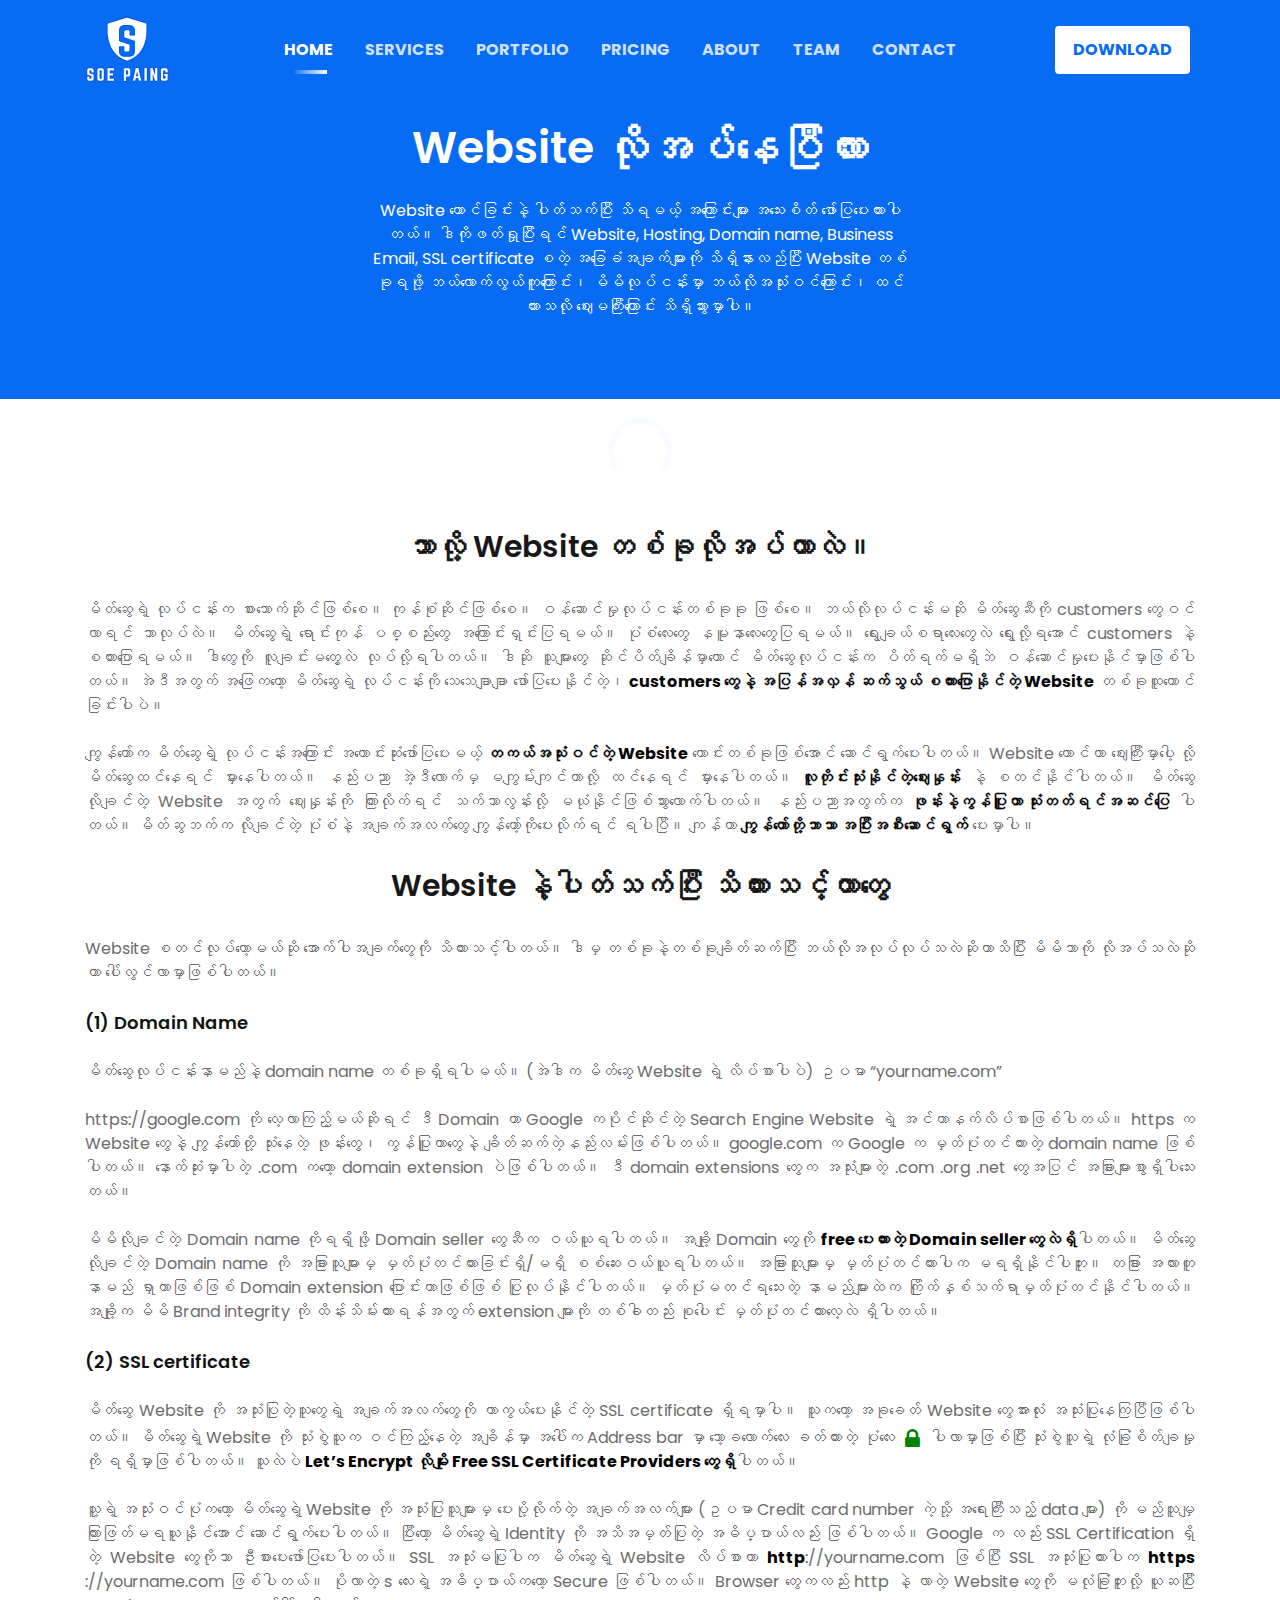
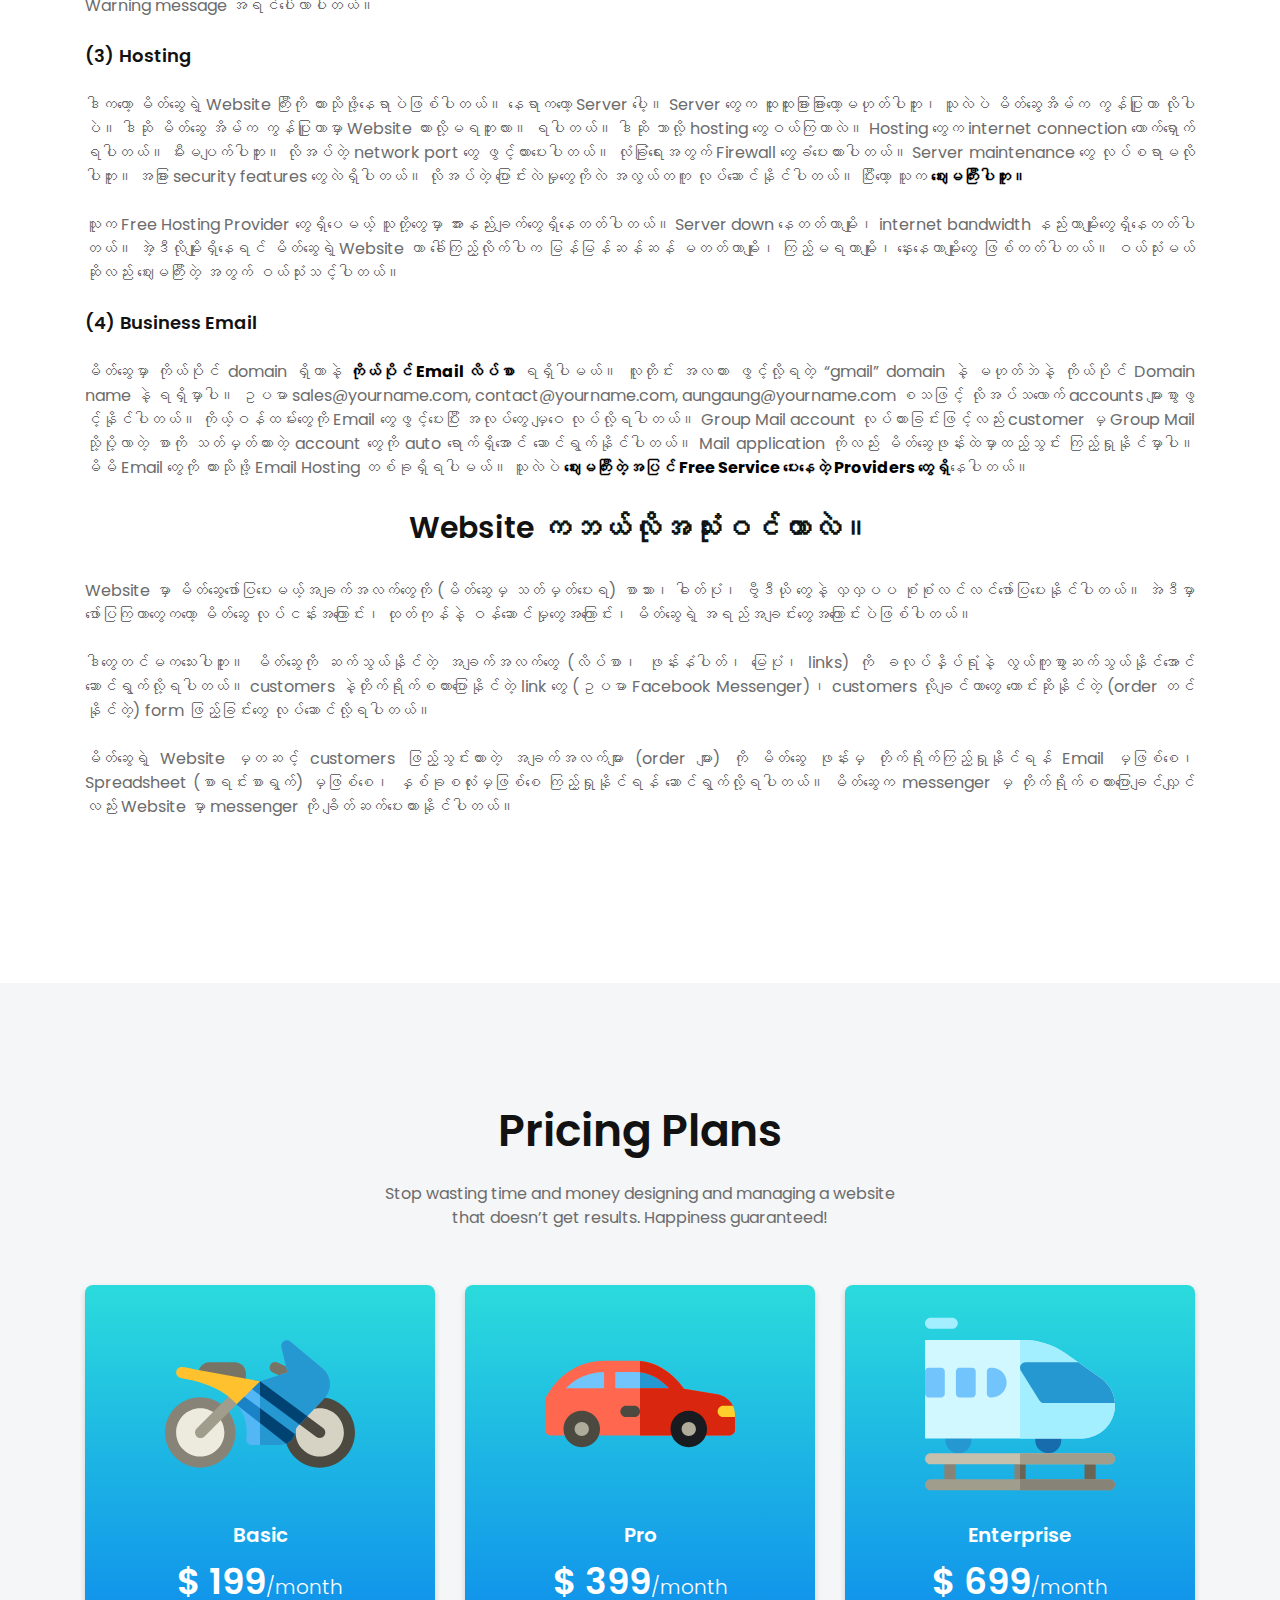
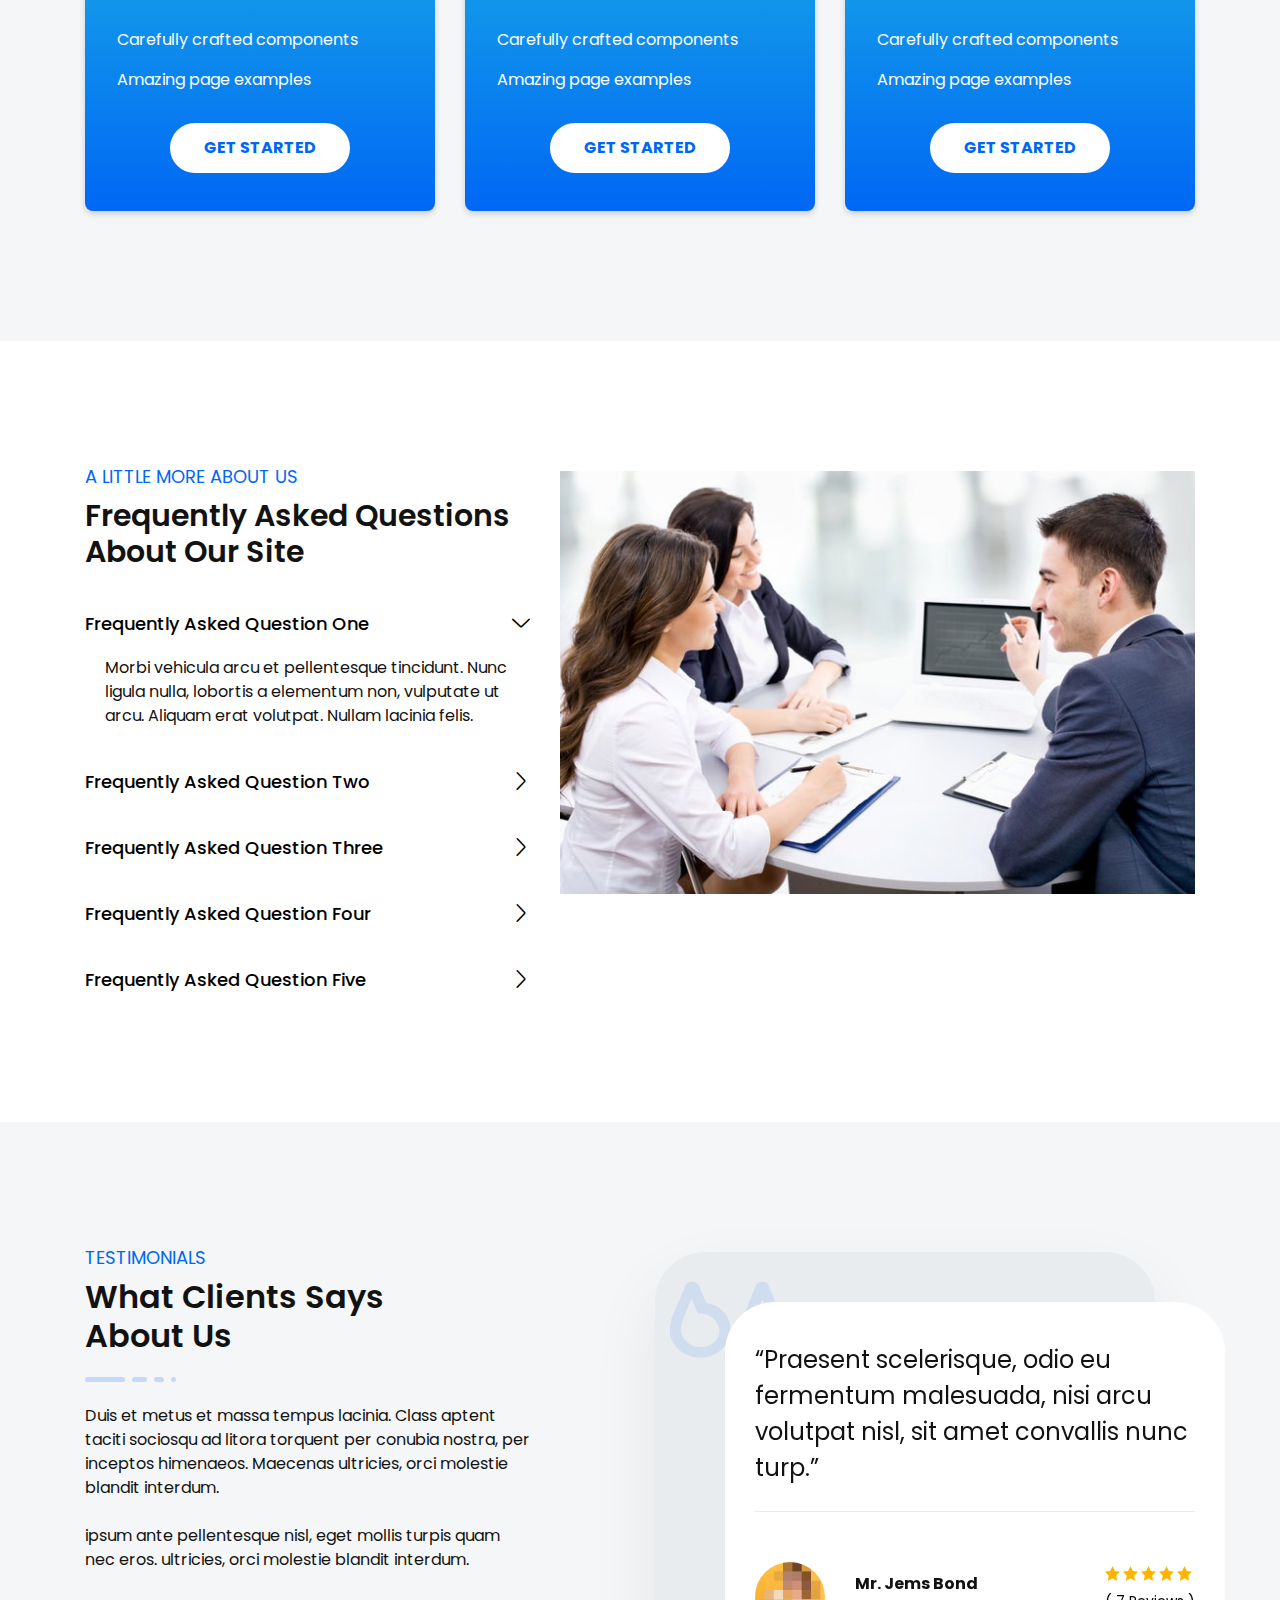
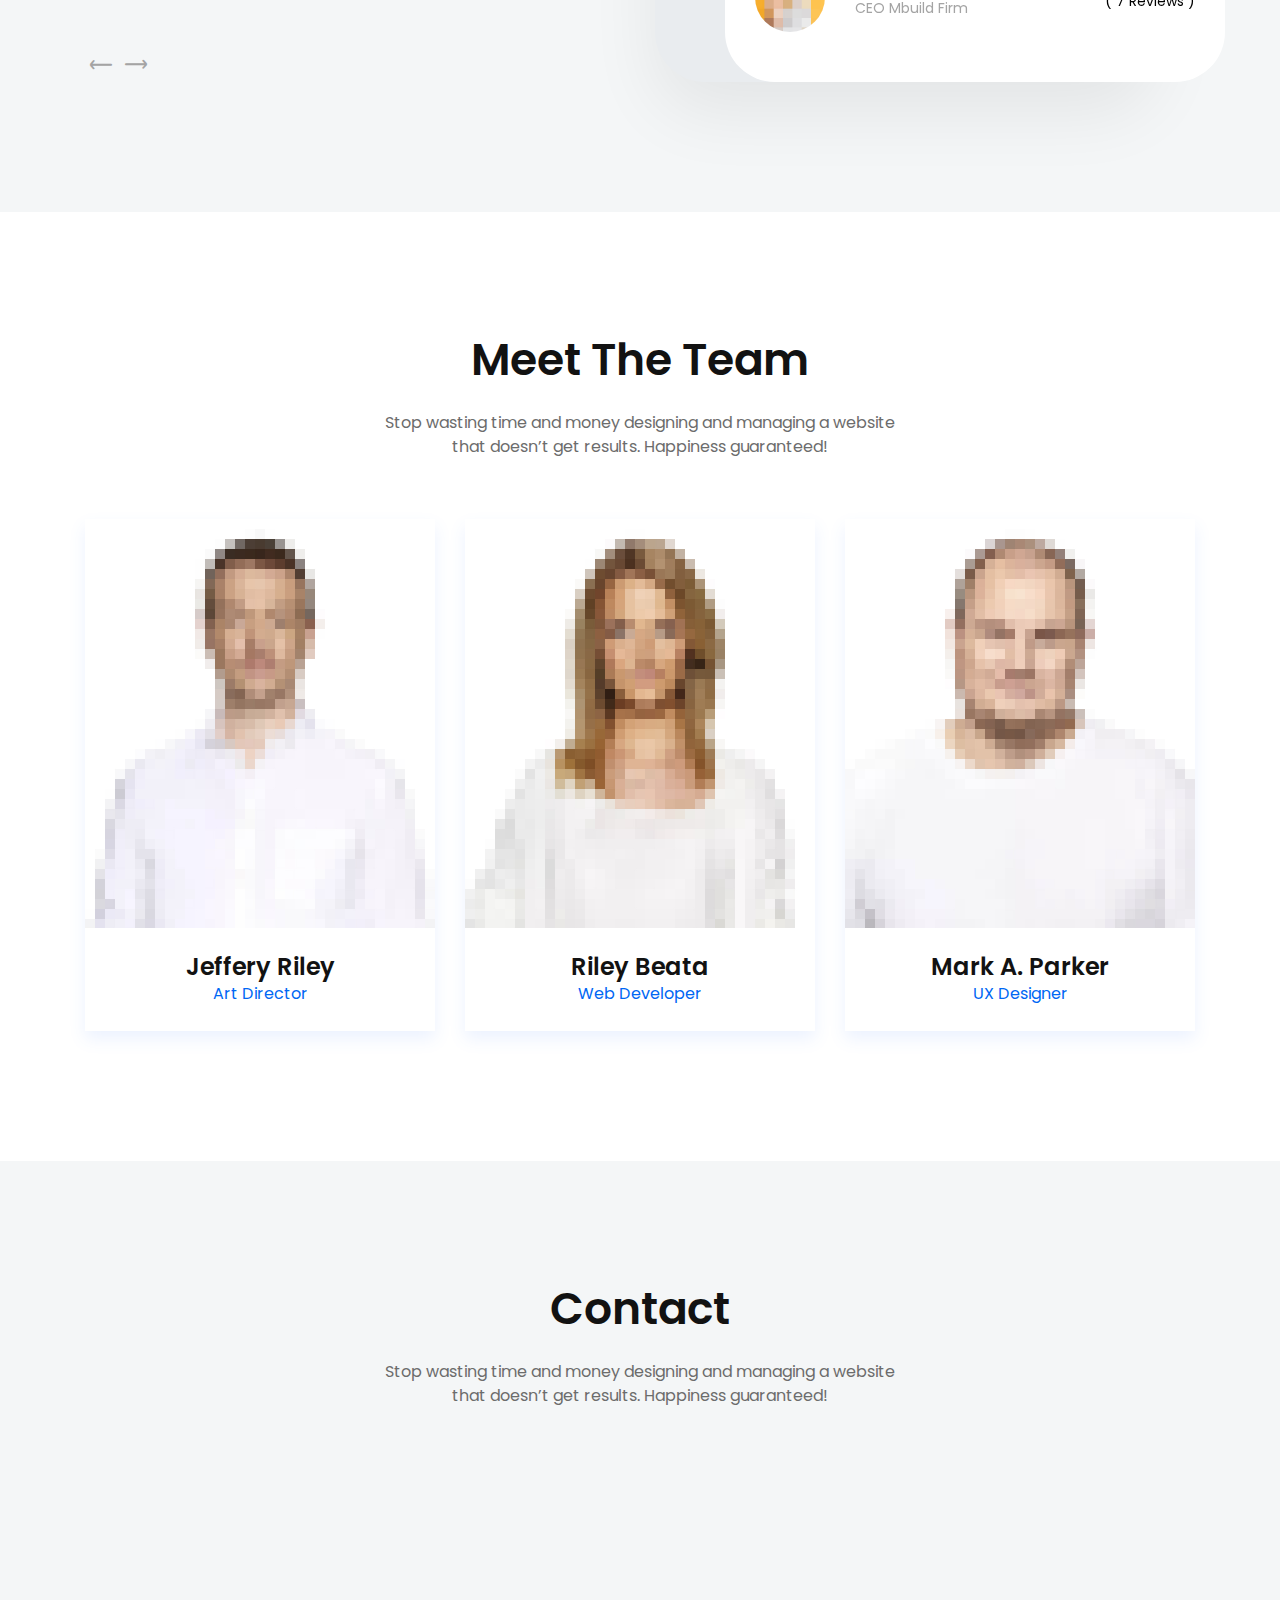
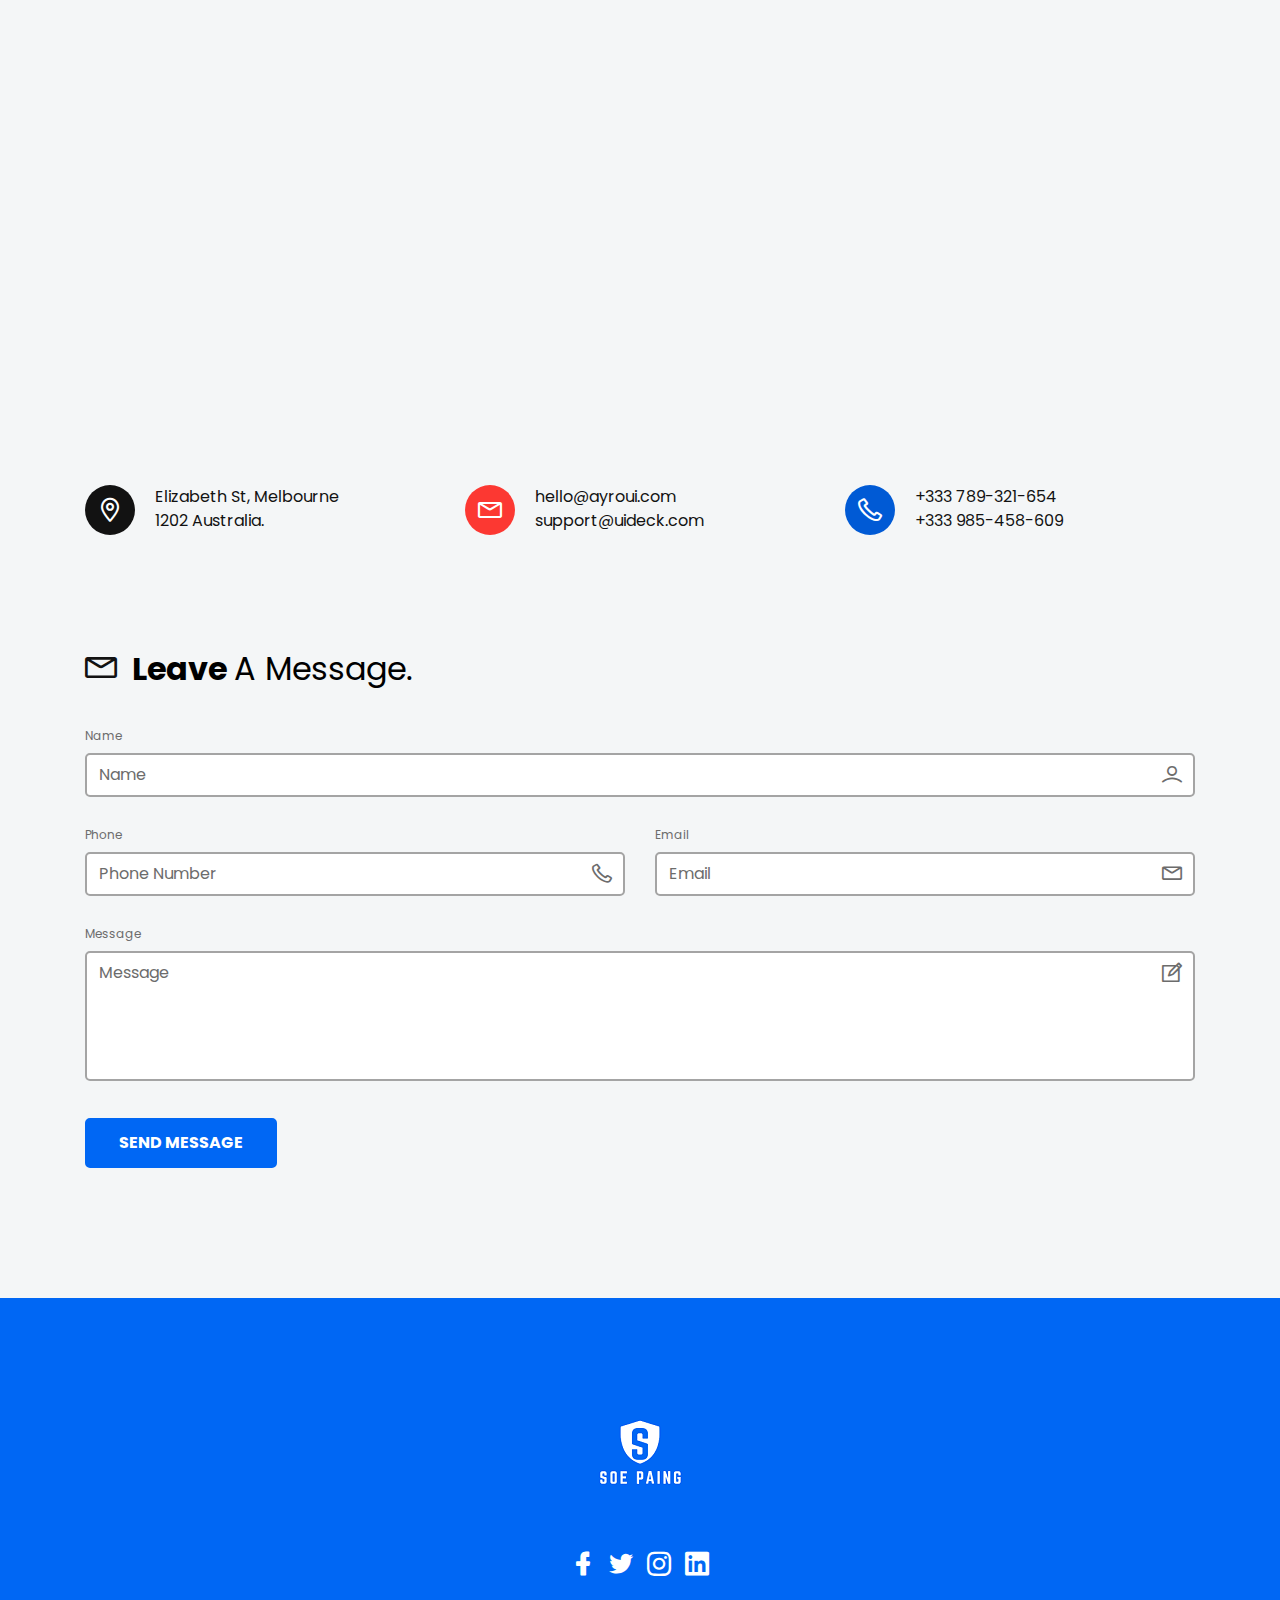
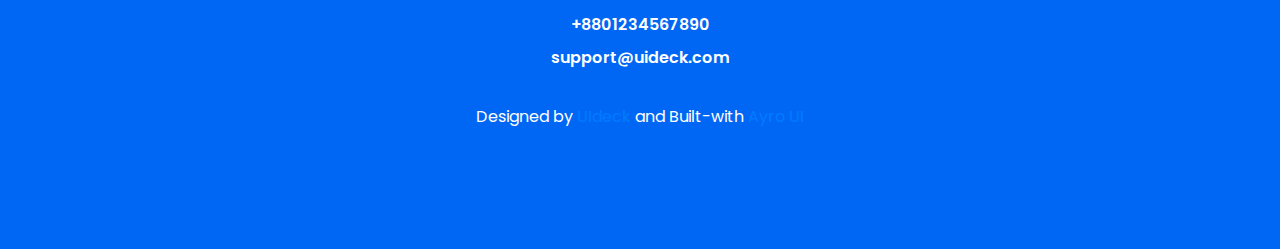
==== web-dev.html @ c0ac9303 "first commit" ====
<!doctype html>
<html class="no-js" lang="en">

<head>
    <meta charset="utf-8">

    <!--====== Title ======-->
    <title>Soe Paing | Service for Public</title>

    <meta name="description" content="">
    <meta name="viewport" content="width=device-width, initial-scale=1">

    <!--====== Favicon Icon ======-->
    <link rel="apple-touch-icon" sizes="180x180" href="assets/images/apple-touch-icon.png">
    <link rel="icon" type="image/png" sizes="32x32" href="assets/images/favicon-32x32.png">
    <link rel="icon" type="image/png" sizes="16x16" href="assets/images/favicon-16x16.png">
    <link rel="manifest" href="assets/images/site.webmanifest">

    <!--====== Font Awesome CSS======-->
    <link rel="stylesheet" href="assets/css/font-awesome-4.7.0/css/font-awesome.min.css">

    <!--====== Magnific Popup CSS ======-->
    <link rel="stylesheet" href="assets/css/magnific-popup.css">

    <!--====== Slick CSS ======-->
    <link rel="stylesheet" href="assets/css/slick.css">

    <!--====== Line Icons CSS ======-->
    <link rel="stylesheet" href="assets/css/LineIcons.css">

    <!--====== Bootstrap CSS ======-->
    <link rel="stylesheet" href="assets/css/bootstrap.min.css">

    <!--====== Default CSS ======-->
    <link rel="stylesheet" href="assets/css/default.css">

    <!--====== Style CSS ======-->
    <link rel="stylesheet" href="assets/css/style.css">

</head>

<body>
  <!-- Load Facebook SDK for JavaScript -->
    <div id="fb-root"></div>
    <script>
      window.fbAsyncInit = function() {
        FB.init({
          xfbml            : true,
          version          : 'v8.0'
        });
      };

      (function(d, s, id) {
      var js, fjs = d.getElementsByTagName(s)[0];
      if (d.getElementById(id)) return;
      js = d.createElement(s); js.id = id;
      js.src = 'https://connect.facebook.net/my_MM/sdk/xfbml.customerchat.js';
      fjs.parentNode.insertBefore(js, fjs);
    }(document, 'script', 'facebook-jssdk'));</script>

    <!-- Your Chat Plugin code -->
    <div class="fb-customerchat"
      attribution=setup_tool
      page_id="113111647068073"
theme_color="#0067F4">
    </div>
    <!--[if IE]>
    <p class="browserupgrade">You are using an <strong>outdated</strong> browser. Please <a href="https://browsehappy.com/">upgrade your browser</a> to improve your experience and security.</p>
  <![endif]-->

    <!--====== PRELOADER PART START ======-->

    <div class="preloader">
        <div class="loader">
            <div class="ytp-spinner">
                <div class="ytp-spinner-container">
                    <div class="ytp-spinner-rotator">
                        <div class="ytp-spinner-left">
                            <div class="ytp-spinner-circle"></div>
                        </div>
                        <div class="ytp-spinner-right">
                            <div class="ytp-spinner-circle"></div>
                        </div>
                    </div>
                </div>
            </div>
        </div>
    </div>

    <!--====== PRELOADER PART ENDS ======-->

    <!--====== NAVBAR TWO PART START ======-->

    <section class="navbar-area">
        <div class="container">
            <div class="row">
                <div class="col-lg-12">
                    <nav class="navbar navbar-expand-lg">

                        <a class="navbar-brand" href="index.html">
                            <img src="assets/images/logo.png" alt="Logo">
                        </a>

                        <button class="navbar-toggler" type="button" data-toggle="collapse" data-target="#navbarTwo" aria-controls="navbarTwo" aria-expanded="false" aria-label="Toggle navigation">
                            <span class="toggler-icon"></span>
                            <span class="toggler-icon"></span>
                            <span class="toggler-icon"></span>
                        </button>

                        <div class="collapse navbar-collapse sub-menu-bar" id="navbarTwo">
                            <ul class="navbar-nav m-auto">
                                <li class="nav-item active"><a class="page-scroll" href="index.html#home">home</a></li>
                                <li class="nav-item"><a class="page-scroll" href="index.html#services">Services</a></li>
                                <li class="nav-item"><a class="page-scroll" href="index.html#portfolio">Portfolio</a></li>
                                <li class="nav-item"><a class="page-scroll" href="index.html#pricing">Pricing</a></li>
                                <li class="nav-item"><a class="page-scroll" href="index.html#about">About</a></li>
                                <li class="nav-item"><a class="page-scroll" href="index.html#team">Team</a></li>
                                <li class="nav-item"><a class="page-scroll" href="#contact">Contact</a></li>
                            </ul>
                        </div>

                        <div class="navbar-btn d-none d-sm-inline-block">
                            <ul>
                                <li><a class="solid" href="#">Download</a></li>
                            </ul>
                        </div>
                    </nav> <!-- navbar -->
                </div>
            </div> <!-- row -->
        </div> <!-- container -->
    </section>

    <!--====== NAVBAR TWO PART ENDS ======-->

    <!--====== SLIDER PART START ======-->

    <!--====== SLIDER PART ENDS ======-->

    <!--====== FEATRES TWO PART START ======-->

    <section id="services" class="features-area2">
        <div class="container">
            <div class="row justify-content-center">
                <div class="col-lg-6 col-md-10">
                    <div class="section-title2 text-center pb-10">
                        <h3 class="title">Website လိုအပ်နေပြီလား</h3>
                        <p class="text">Website ထောင်ခြင်းနဲ့ ပါတ်သက်ပြီး သိရမယ့် အကြောင်းများ အသေးစိတ် ဖော်ပြပေးထားပါတယ်။ ဒါကိုဖတ်ရှုပြီးရင် Website, Hosting, Domain name, Business Email, SSL certificate စတဲ့ အခြေခံအချက်များကို သိရှိနားလည်ပြီး Website တစ်ခုရဖို့ ဘယ်လောက်လွယ်ကူကြောင်း၊ မိမိလုပ်ငန်းမှာ ဘယ်လိုအသုံးဝင်ကြောင်း၊ ထင်ထားသလို ဈေးမကြီးကြောင်း သိရှိသွားမှာပါ။</p>
                    </div> <!-- row -->
                </div>
            </div> <!-- row -->
             <!-- row -->
        </div> <!-- container -->
    </section>

    <!--====== FEATRES TWO PART ENDS ======-->

    <!--====== PORTFOLIO PART START ======-->

    <section id="portfolio" class="portfolio-area portfolio-four pb-100">
        <div class="container">
            <div class="row justify-content-center">
                <div class="col-lg-12 col-md-10">
                    <div class="section-title3 pb-10">
                        <h5 class="title text-center">ဘာလို့ Website တစ်ခုလိုအပ်တာလဲ။</h5>
                          <p class="text text-justify">မိတ်ဆွေရဲ့ လုပ်ငန်းက စားသောက်ဆိုင်ဖြစ်စေ။ ကုန်စုံဆိုင်ဖြစ်စေ။ ဝန်ဆောင်မှုလုပ်ငန်းတစ်ခုခု ဖြစ်စေ။ ဘယ်လိုလုပ်ငန်းမဆို မိတ်ဆွေဆီကို customers တွေဝင်လာရင် ဘာလုပ်လဲ။ မိတ်ဆွေရဲ့ ရောင်းကုန် ပစ္စည်းတွေ အကြောင်းရှင်းပြရမယ်။ ပုံစံလေးတွေ နမူနာလေးတွေပြရမယ်။ ရွေးချယ်စရာလေးတွေလဲ ရွေးလို့ရအောင် customers နဲ့ စကားပြောရမယ်။ ဒါတွေကို လူချင်းမတွေ့လဲ လုပ်လို့ရပါတယ်။ ဒါဆို သူများတွေ ဆိုင်ပိတ်ချိန်မှာတောင် မိတ်ဆွေလုပ်ငန်းက ပိတ်ရက်မရှိဘဲ ဝန်ဆောင်မှုပေးနိုင်မှာဖြစ်ပါတယ်။ အဲဒီအတွက် အဖြေကတော့ မိတ်ဆွေရဲ့ လုပ်ငန်းကို သေသေချာချာ ဖော်ပြပေးနိုင်တဲ့၊ <span class="hltext"><strong>customers တွေနဲ့ အပြန်အလှန် ဆက်သွယ် စကားပြောနိုင်တဲ့ Website</strong></span> တစ်ခုထူထောင်ခြင်းပါပဲ။</p>
                          <p class="text text-justify">ကျွန်တော်က မိတ်ဆွေရဲ့ လုပ်ငန်းအကြောင်း အကောင်းဆုံးဖော်ပြပေးမယ့် <span class="hltext"><strong>တကယ်အသုံးဝင်တဲ့ Website</strong></span> ကောင်းတစ်ခုဖြစ်အောင် ဆောင်ရွက်ပေးပါတယ်။ Website ထောင်တာ ဈေးကြီးမှာပေါ့ လို့ မိတ်ဆွေထင်နေရင် မှားနေပါတယ်။ နည်းပညာ အဲ့ဒီလောက်မှ မကျွမ်းကျင်တာလို့ ထင်နေရင် မှားနေပါတယ်။ <span class="hltext"><strong>လူတိုင်းသုံးနိုင်တဲ့ဈေးနှုန်း</strong></span> နဲ့ စတင်နိုင်ပါတယ်။ မိတ်ဆွေ လိုချင်တဲ့ Website အတွက် ဈေးနှုန်းကို ကြားလိုက်ရင် သက်သာလွန်းလို့ မယုံနိုင်ဖြစ်သွားလောက်ပါတယ်။ နည်းပညာအတွက်က <span class="hltext"><strong>ဖုန်းနဲ့ကွန်ပြူတာ သုံးတတ်ရင်အဆင်ပြေ</strong></span> ပါတယ်။ မိတ်ဆွဘက်က လိုချင်တဲ့ ပုံစံနဲ့ အချက်အလက်တွေ ကျွန်တော့်ကိုပေးလိုက်ရင် ရပါပြီ။ ကျန်တာ <span class="hltext"><strong>ကျွန်တော်တို့ဘာသာ အပြီးအစီးဆောင်ရွက်</strong></span> ပေးမှာပါ။ </p>
                    </div> <!-- section title -->
                    <div class="section-title3 pt-10 pb-10">
                        <h5 class="title text-center">Website နဲ့ပါတ်သက်ပြီး သိထားသင့်တာတွေ</h5>
                        <p class="text text-justify">Website စတင်လုပ်တော့မယ်ဆို အောက်ပါအချက်တွေကို သိထားသင့်ပါတယ်။ ဒါမှ တစ်ခုနဲ့တစ်ခုချိတ်ဆက်ပြီး ဘယ်လိုအလုပ်လုပ်သလဲဆိုတာသိပြီး မိမိဘာကို လိုအပ်သလဲဆိုတာ ပေါ်လွင်လာမှာဖြစ်ပါတယ်။</p>
                          <h6 class="subtitle text-justify">(1) Domain Name</h6>
                          <p class="text2 text-justify">မိတ်ဆွေလုပ်ငန်းနာမည်နဲ့ domain name တစ်ခုရှိရပါမယ်။ (အဲဒါက မိတ်ဆွေ Website ရဲ့ လိပ်စာပါပဲ) ဥပမာ “yourname.com”</p>
                          <p class="text text-justify">https://google.com ကို လေ့လာကြည့်မယ်ဆိုရင် ဒီ Domain ဟာ Google ကပိုင်ဆိုင်တဲ့ Search Engine Website ရဲ့ အင်တာနက်လိပ်စာဖြစ်ပါတယ်။ https က Website တွေနဲ့ ကျွန်တော်တို့ သုံးနေတဲ့ ဖုန်းတွေ၊ ကွန်ပြူတာတွေနဲ့ ချိတ်ဆက်တဲ့နည်းလမ်းဖြစ်ပါတယ်။ google.com က Google က မှတ်ပုံတင်ထားတဲ့ domain name ဖြစ်ပါတယ်။ နောက်ဆုံးမှာပါတဲ့ .com ကတော့ domain extension ပဲဖြစ်ပါတယ်။ ဒီ domain extensions တွေက အသုံးများတဲ့ .com .org .net တွေအပြင် အခြားများစွာရှိပါသေးတယ်။</p>
                          <p class="text text-justify">မိမိလိုချင်တဲ့ Domain name ကိုရရှိဖို့ Domain seller တွေဆီက ဝယ်ယူရပါတယ်။ အချို့ Domain တွေကို <span class="hltext"><strong>free ပေးထားတဲ့ Domain seller တွေလဲရှိ</strong></span>ပါတယ်။ မိတ်ဆွေလိုချင်တဲ့ Domain name ကို အခြားသူများမှ မှတ်ပုံတင်ထားခြင်းရှိ/မရှိ စစ်ဆေးဝယ်ယူရပါတယ်။ အခြားသူများမှ မှတ်ပုံတင်ထားပါက မရရှိနိုင်ပါဘူး။ တခြား အလားတူနာမည် ရှာတာဖြစ်ဖြစ် Domain extension ပြောင်းတာဖြစ်ဖြစ် ပြုလုပ်နိုင်ပါတယ်။ မှတ်ပုံမတင်ရသေးတဲ့ နာမည်များထဲက ကြိုက်နှစ်သက်ရာမှတ်ပုံတင်နိုင်ပါတယ်။ အချို့က မိမိ Brand integrity ကို ထိန်းသိမ်းထားရန်အတွက် extension များကို တစ်ခါတည်း စုပေါင်း မှတ်ပုံတင်ထားလေ့လဲ ရှိပါတယ်။</p>
                          <h6 class="subtitle text-justify">(2) SSL certificate</h6>
                          <p class="text2 text-justify">မိတ်ဆွေ Website ကို အသုံးပြုတဲ့သူတွေရဲ့ အချက်အလက်တွေကို ကာကွယ်ပေးနိုင်တဲ့ SSL certificate ရှိရမှာပါ။ သူကတော့ အခုခေတ် Website တွေအားလုံး အသုံးပြုနေကြပြီဖြစ်ပါတယ်။ မိတ်ဆွေရဲ့ Website ကို သုံးစွဲသူက ဝင်ကြည့်နေတဲ့ အချိန်မှာ အပေါ်က Address bar မှာ သော့ခလောက်လေး ခတ်ထားတဲ့ ပုံလေး <span class="fa fa-lock fa-fw"></span> ပါလာမှာဖြစ်ပြီး သုံးစွဲသူရဲ့ လုံခြုံစိတ်ချမှုကို ရရှိမှာဖြစ်ပါတယ်။ သူလဲပဲ <span class="hltext"><strong>Let’s Encrypt လိုမျိုး Free SSL Certificate Providers တွေရှိ</strong></span>ပါတယ်။</p>
                          <p class="text text-justify">သူ့ရဲ့ အသုံးဝင်ပုံကတော့ မိတ်ဆွေရဲ့ Website ကို အသုံးပြုသူများမှ ပေးပို့လိုက်တဲ့ အချက်အလက်များ (ဥပမာ Credit card number ကဲ့သို့ အရေးကြီးသည့် data များ) ကို မည်သူမျှ ကြားဖြတ်မရယူနိုင်အောင် ဆောင်ရွက်ပေးပါတယ်။ ပြီးတော့ မိတ်ဆွေရဲ့ Identity ကို အသိအမှတ်ပြုတဲ့ အဓိပ္ပာယ်လည်း ဖြစ်ပါတယ်။ Google က လည်း SSL Certification ရှိတဲ့ Website တွေကိုသာ ဦးစားပေးဖော်ပြပေးပါတယ်။ SSL အသုံးမပြုပါက မိတ်ဆွေရဲ့ Website လိပ်စာဟာ <span class="hltext"><strong>http</strong></span>://yourname.com ဖြစ်ပြီး SSL အသုံးပြုထားပါက <span class="hltext"><strong>https</strong></span>://yourname.com ဖြစ်ပါတယ်။ ပိုလာတဲ့ s လေးရဲ့ အဓိပ္ပာယ်ကတော့ Secure ဖြစ်ပါတယ်။ Browser တွေကလည်း http နဲ့ လာတဲ့ Website တွေကို မလုံခြုံဘူးလို့ ယူဆပြီး Warning message အရင်ပေါ်လာပါတယ်။</p>
                          <h6 class="subtitle text-justify">(3) Hosting</h6>
                          <p class="text2 text-justify">ဒါကတော့ မိတ်ဆွေရဲ့ Website ကြီးကို ထားသိုဖို့နေရာပဲဖြစ်ပါတယ်။ နေရာကတော့ Server ပေါ့။ Server တွေက ထူးထူးခြားခြားတော့မဟုတ်ပါဘူး၊ သူလဲပဲ မိတ်ဆွေအိမ်က ကွန်ပြူတာ လိုပါပဲ။ ဒါဆို မိတ်ဆွေ အိမ်က ကွန်ပြူတာမှာ Website ထားလို့မရဘူးလား။ ရပါတယ်။ ဒါဆို ဘာလို့ hosting တွေဝယ်ကြတာလဲ။ Hosting တွေက internet connection တောက်ရှောက်ရပါတယ်။ မီးမပျက်ပါဘူး။ လိုအပ်တဲ့ network port တွေ ဖွင့်ထားပေးပါတယ်။ လုံခြုံရေးအတွက် Firewall တွေခံပေးထားပါတယ်။ Server maintenance တွေ လုပ်စရာမလိုပါဘူး။ အခြား security features တွေလဲရှိပါတယ်။ လိုအပ်တဲ့ ပြောင်းလဲမှုတွေကိုလဲ အလွယ်တကူ လုပ်ဆောင်နိုင်ပါတယ်။ ပြီးတော့ သူက <span class="hltext"><strong>ဈေးမကြီးပါဘူး။</strong></span></p>
                          <p class="text text-justify">သူက Free Hosting Provider တွေရှိပေမယ့် သူတို့တွေမှာ အားနည်းချက်တွေရှိနေတတ်ပါတယ်။ Server down နေတတ်တာမျိုး၊ internet bandwidth နည်းတာမျိုးတွေရှိနေတတ်ပါတယ်။ အဲ့ဒီလိုမျိုးရှိနေရင် မိတ်ဆွေရဲ့ Website ဟာ ခေါ်ကြည့်လိုက်ပါက မြန်မြန်ဆန်ဆန် မတတ်တာမျိုး၊ ကြည့်မရတာမျိုး၊ နှေးနေတာမျိုးတွေ ဖြစ်တတ်ပါတယ်။ ဝယ်သုံးမယ်ဆိုလည်း ဈေးမကြီးတဲ့ အတွက် ဝယ်သုံးသင့်ပါတယ်။</p>
                          <h6 class="subtitle text-justify">(4) Business Email</h6>
                          <p class="text2 text-justify">မိတ်ဆွေမှာ ကိုယ်ပိုင် domain ရှိတာနဲ့ <span class="hltext"><strong>ကိုယ်ပိုင် Email လိပ်စာ</strong></span> ရရှိပါမယ်။ လူတိုင်း အလကား ဖွင့်လို့ရတဲ့ “gmail” domain နဲ့ မဟုတ်ဘဲနဲ့ ကိုယ်ပိုင် Domain name နဲ့ ရရှိမှာပါ။ ဥပမာ sales@yourname.com, contact@yourname.com, aungaung@yourname.com စသဖြင့် လိုအပ်သလောက် accounts များစွာဖွင့်နိုင်ပါတယ်။ ကိုယ့်ဝန်ထမ်းတွေကို Email တွေဖွင့်ပေးပြီး အလုပ်တွေ မျှဝေ လုပ်လို့ရပါတယ်။ Group Mail account လုပ်ထားခြင်းဖြင့်လည်း customer မှ Group Mail သို့ပို့လာတဲ့ စာကို သတ်မှတ်ထားတဲ့ account တွေကို auto ရောက်ရှိအောင် ဆောင်ရွက်နိုင်ပါတယ်။ Mail application ကိုလည်း မိတ်ဆွေဖုန်းထဲမှာထည့်သွင်း ကြည့်ရှုနိုင်မှာပါ။ မိမိ Email တွေကို ထားသိုဖို့ Email Hosting တစ်ခုရှိရပါမယ်။ သူလဲပဲ <span class="hltext"><strong>ဈေးမကြီးတဲ့အပြင် Free Service ပေးနေတဲ့ Providers တွေရှိ</strong></span>နေပါတယ်။</p>
                    </div> <!-- section title -->
                    <div class="section-title3 pt-10 pb-10">
                        <h5 class="title text-center">Website ကဘယ်လိုအသုံးဝင်တာလဲ။</h5>
                        <p class="text text-justify">Website မှာ မိတ်ဆွေဖော်ပြပေးမယ့်အချက်အလက်တွေကို (မိတ်ဆွေမှ သတ်မှတ်ပေးရ) စာသား၊ ဓါတ်ပုံ၊ ဗွီဒီယို တွေနဲ့ လှလှပပ စုံစုံလင်လင်ဖော်ပြပေးနိုင်ပါတယ်။ အဲဒီမှာ ဖော်ပြကြတာတွေကတော့ မိတ်ဆွေ လုပ်ငန်းအကြောင်း၊ ထုတ်ကုန်နဲ့ ဝန်ဆောင်မှုတွေအကြောင်း၊ မိတ်ဆွေရဲ့ အရည်အချင်းတွေအကြောင်းပဲဖြစ်ပါတယ်။</p>
                        <p class="text text-justify">ဒါတွေတင်မကသေးပါဘူး။ မိတ်ဆွေကို ဆက်သွယ်နိုင်တဲ့ အချက်အလက်တွေ (လိပ်စာ၊ ဖုန်းနံပါတ်၊ မြေပုံ၊ links) ကို ခလုပ်နှိပ်ရုံနဲ့ လွယ်ကူစွာဆက်သွယ်နိုင်အောင်ဆောင်ရွက်လို့ရပါတယ်။ customers နဲ့တိုက်ရိုက်စကားပြောနိုင်တဲ့ link တွေ (ဥပမာ Facebook Messenger)၊ customers လိုချင်တာတွေ တောင်းဆိုနိုင်တဲ့ (order တင်နိုင်တဲ့) form ဖြည့်ခြင်းတွေ လုပ်ဆောင်လို့ရပါတယ်။</p>
                        <p class="text text-justify">မိတ်ဆွေရဲ့ Website မှတဆင့် customers ဖြည့်သွင်းထားတဲ့ အချက်အလက်များ (order များ) ကို မိတ်ဆွေ ဖုန်းမှ တိုက်ရိုက်ကြည့်ရှုနိုင်ရန် Email မှဖြစ်စေ၊ Spreadsheet (စာရင်းစာရွက်) မှဖြစ်စေ၊ နှစ်ခုစလုံးမှဖြစ်စေ ကြည့်ရှုနိုင်ရန် ဆောင်ရွက်လို့ရပါတယ်။ မိတ်ဆွေက messenger မှ တိုက်ရိုက်စကားပြောချင်လျှင်လည်း Website မှာ messenger ကို ချိတ်ဆက်ပေးထားနိုင်ပါတယ်။</p>
                        <p class="text text-justify"></p>
                    </div> <!-- section title -->
                </div>
            </div>
            <!-- row -->
        </div> <!-- container -->
    </section>

    <!--====== PORTFOLIO PART ENDS ======-->

    <!--====== PRINICNG START ======-->

    <section id="pricing" class="pricing-area ">
        <div class="container">
            <div class="row justify-content-center">
                <div class="col-lg-6 col-md-10">
                    <div class="section-title text-center pb-25">
                        <h3 class="title">Pricing Plans</h3>
                        <p class="text">Stop wasting time and money designing and managing a website that doesn’t get results. Happiness guaranteed!</p>
                    </div> <!-- section title -->
                </div>
            </div> <!-- row -->
            <div class="row justify-content-center">
                <div class="col-lg-4 col-md-7 col-sm-9">
                    <div class="pricing-style mt-30">
                        <div class="pricing-icon text-center">
                            <img src="assets/images/basic.svg" alt="">
                        </div>
                        <div class="pricing-header text-center">
                            <h5 class="sub-title">Basic</h5>
                            <p class="month"><span class="price">$ 199</span>/month</p>
                        </div>
                        <div class="pricing-list">
                            <ul>
                                <li><i class="lni lni-check-mark-circle"></i> Carefully crafted components</li>
                                <li><i class="lni lni-check-mark-circle"></i> Amazing page examples</li>
                            </ul>
                        </div>
                        <div class="pricing-btn rounded-buttons text-center">
                            <a class="main-btn rounded-one" href="#">GET STARTED</a>
                        </div>
                    </div> <!-- pricing style one -->
                </div>

                <div class="col-lg-4 col-md-7 col-sm-9">
                    <div class="pricing-style mt-30">
                        <div class="pricing-icon text-center">
                            <img src="assets/images/pro.svg" alt="">
                        </div>
                        <div class="pricing-header text-center">
                            <h5 class="sub-title">Pro</h5>
                            <p class="month"><span class="price">$ 399</span>/month</p>
                        </div>
                        <div class="pricing-list">
                            <ul>
                                <li><i class="lni lni-check-mark-circle"></i> Carefully crafted components</li>
                                <li><i class="lni lni-check-mark-circle"></i> Amazing page examples</li>
                            </ul>
                        </div>
                        <div class="pricing-btn rounded-buttons text-center">
                            <a class="main-btn rounded-one" href="#">GET STARTED</a>
                        </div>
                    </div> <!-- pricing style one -->
                </div>

                <div class="col-lg-4 col-md-7 col-sm-9">
                    <div class="pricing-style mt-30">
                        <div class="pricing-icon text-center">
                            <img src="assets/images/enterprise.svg" alt="">
                        </div>
                        <div class="pricing-header text-center">
                            <h5 class="sub-title">Enterprise</h5>
                            <p class="month"><span class="price">$ 699</span>/month</p>
                        </div>
                        <div class="pricing-list">
                            <ul>
                                <li><i class="lni lni-check-mark-circle"></i> Carefully crafted components</li>
                                <li><i class="lni lni-check-mark-circle"></i> Amazing page examples</li>
                            </ul>
                        </div>
                        <div class="pricing-btn rounded-buttons text-center">
                            <a class="main-btn rounded-one" href="#">GET STARTED</a>
                        </div>
                    </div> <!-- pricing style one -->
                </div>
            </div> <!-- row -->
        </div> <!-- container -->
    </section>

    <!--====== PRINICNG ENDS ======-->

    <!--====== ABOUT PART START ======-->

    <section id="about" class="about-area">
        <div class="container">
            <div class="row">
                <div class="col-lg-5">
                    <div class="faq-content mt-45">
                        <div class="about-title">
                            <h6 class="sub-title">A Little More About Us</h6>
                            <h4 class="title">Frequently Asked Questions <br> About Our Site</h4>
                        </div> <!-- faq title -->
                        <div class="about-accordion">
                            <div class="accordion" id="accordionExample">
                                <div class="card">
                                    <div class="card-header" id="headingOne">
                                        <a href="#" data-toggle="collapse" data-target="#collapseOne" aria-expanded="true" aria-controls="collapseOne">Frequently Asked Question One</a>
                                    </div>

                                    <div id="collapseOne" class="collapse show" aria-labelledby="headingOne" data-parent="#accordionExample">
                                        <div class="card-body">
                                            <p class="text">Morbi vehicula arcu et pellentesque tincidunt. Nunc ligula nulla, lobortis a elementum non, vulputate ut arcu. Aliquam erat volutpat. Nullam lacinia felis.</p>
                                        </div>
                                    </div>
                                </div> <!-- card -->
                                <div class="card">
                                    <div class="card-header" id="headingTwo">
                                        <a href="#" class="collapsed" data-toggle="collapse" data-target="#collapseTwo" aria-expanded="false" aria-controls="collapseTwo">Frequently Asked Question Two</a>
                                    </div>
                                    <div id="collapseTwo" class="collapse" aria-labelledby="headingTwo" data-parent="#accordionExample">
                                        <div class="card-body">
                                            <p class="text">Morbi vehicula arcu et pellentesque tincidunt. Nunc ligula nulla, lobortis a elementum non, vulputate ut arcu. Aliquam erat volutpat. Nullam lacinia felis.</p>
                                        </div>
                                    </div>
                                </div> <!-- card -->
                                <div class="card">
                                    <div class="card-header" id="headingThree">
                                        <a href="#" class="collapsed" data-toggle="collapse" data-target="#collapseThree" aria-expanded="false" aria-controls="collapseThree">Frequently Asked Question Three</a>
                                    </div>
                                    <div id="collapseThree" class="collapse" aria-labelledby="headingThree" data-parent="#accordionExample">
                                        <div class="card-body">
                                            <p class="text">Morbi vehicula arcu et pellentesque tincidunt. Nunc ligula nulla, lobortis a elementum non, vulputate ut arcu. Aliquam erat volutpat. Nullam lacinia felis.</p>
                                        </div>
                                    </div>
                                </div> <!-- card -->
                                <div class="card">
                                    <div class="card-header" id="headingFore">
                                        <a href="#" class="collapsed" data-toggle="collapse" data-target="#collapseFore" aria-expanded="false" aria-controls="collapseFore">Frequently Asked Question Four</a>
                                    </div>
                                    <div id="collapseFore" class="collapse" aria-labelledby="headingFore" data-parent="#accordionExample">
                                        <div class="card-body">
                                            <p class="text">Morbi vehicula arcu et pellentesque tincidunt. Nunc ligula nulla, lobortis a elementum non, vulputate ut arcu. Aliquam erat volutpat. Nullam lacinia felis.</p>
                                        </div>
                                    </div>
                                </div> <!-- card -->
                                <div class="card">
                                    <div class="card-header" id="headingFive">
                                        <a href="#" class="collapsed" data-toggle="collapse" data-target="#collapseFive" aria-expanded="false" aria-controls="collapseFive">Frequently Asked Question Five</a>
                                    </div>
                                    <div id="collapseFive" class="collapse" aria-labelledby="headingFive" data-parent="#accordionExample">
                                        <div class="card-body">
                                            <p class="text">Morbi vehicula arcu et pellentesque tincidunt. Nunc ligula nulla, lobortis a elementum non, vulputate ut arcu. Aliquam erat volutpat. Nullam lacinia felis.</p>
                                        </div>
                                    </div>
                                </div> <!-- card -->
                            </div>
                        </div> <!-- faq accordion -->
                    </div> <!-- faq content -->
                </div>
                <div class="col-lg-7">
                    <div class="about-image mt-50">
                        <img src="assets/images/about.jpg" alt="about">
                    </div> <!-- faq image -->
                </div>
            </div> <!-- row -->
        </div> <!-- container -->
    </section>

    <!--====== ABOUT PART ENDS ======-->

    <!--====== TESTIMONIAL PART START ======-->

    <section id="testimonial" class="testimonial-area">
        <div class="container">
            <div class="row justify-content-between">
                <div class="col-xl-5 col-lg-6">
                    <div class="testimonial-left-content mt-45">
                        <h6 class="sub-title">Testimonials</h6>
                        <h4 class="title">What Clients Says <br> About Us</h4>
                        <ul class="testimonial-line">
                            <li></li>
                            <li></li>
                            <li></li>
                            <li></li>
                        </ul>
                        <p class="text">Duis et metus et massa tempus lacinia. Class aptent taciti sociosqu ad litora torquent per conubia nostra, per inceptos himenaeos. Maecenas ultricies, orci molestie blandit interdum. <br> <br> ipsum ante pellentesque nisl, eget mollis turpis quam nec eros. ultricies, orci molestie blandit interdum.</p>
                    </div> <!-- testimonial left content -->
                </div>
                <div class="col-lg-6">
                    <div class="testimonial-right-content mt-50">
                        <div class="quota">
                            <i class="lni lni-quotation"></i>
                        </div>
                        <div class="testimonial-content-wrapper testimonial-active">
                            <div class="single-testimonial">
                                <div class="testimonial-text">
                                    <p class="text">“Praesent scelerisque, odio eu fermentum malesuada, nisi arcu volutpat nisl, sit amet convallis nunc turp.”</p>
                                </div>
                                <div class="testimonial-author d-sm-flex justify-content-between">
                                    <div class="author-info d-flex align-items-center">
                                        <div class="author-image">
                                            <img src="assets/images/author-1.jpg" alt="author">
                                        </div>
                                        <div class="author-name media-body">
                                            <h5 class="name">Mr. Jems Bond</h5>
                                            <span class="sub-title">CEO Mbuild Firm</span>
                                        </div>
                                    </div>
                                    <div class="author-review">
                                        <ul class="star">
                                            <li><i class="lni lni-star-filled"></i></li>
                                            <li><i class="lni lni-star-filled"></i></li>
                                            <li><i class="lni lni-star-filled"></i></li>
                                            <li><i class="lni lni-star-filled"></i></li>
                                            <li><i class="lni lni-star-filled"></i></li>
                                        </ul>
                                        <span class="review">( 7 Reviews )</span>
                                    </div>
                                </div>
                            </div> <!-- single testimonial -->
                            <div class="single-testimonial">
                                <div class="testimonial-text">
                                    <p class="text">“Praesent scelerisque, odio eu fermentum malesuada, nisi arcu volutpat nisl, sit amet convallis nunc turp.”</p>
                                </div>
                                <div class="testimonial-author d-sm-flex justify-content-between">
                                    <div class="author-info d-flex align-items-center">
                                        <div class="author-image">
                                                <img src="assets/images/author-2.jpg" alt="author">
                                        </div>
                                        <div class="author-name media-body">
                                            <h5 class="name">Mr. Jems Bond</h5>
                                            <span class="sub-title">CEO Mbuild Firm</span>
                                        </div>
                                    </div>
                                    <div class="author-review">
                                        <ul class="star">
                                            <li><i class="lni lni-star-filled"></i></li>
                                            <li><i class="lni lni-star-filled"></i></li>
                                            <li><i class="lni lni-star-filled"></i></li>
                                            <li><i class="lni lni-star-filled"></i></li>
                                            <li><i class="lni lni-star-filled"></i></li>
                                        </ul>
                                        <span class="review">( 7 Reviews )</span>
                                    </div>
                                </div>
                            </div> <!-- single testimonial -->
                            <div class="single-testimonial">
                                <div class="testimonial-text">
                                    <p class="text">“Praesent scelerisque, odio eu fermentum malesuada, nisi arcu volutpat nisl, sit amet convallis nunc turp.”</p>
                                </div>
                                <div class="testimonial-author d-sm-flex justify-content-between">
                                    <div class="author-info d-flex align-items-center">
                                        <div class="author-image">
                                                <img src="assets/images/author-3.jpg" alt="author">
                                        </div>
                                        <div class="author-name media-body">
                                            <h5 class="name">Mr. Jems Bond</h5>
                                            <span class="sub-title">CEO Mbuild Firm</span>
                                        </div>
                                    </div>
                                    <div class="author-review">
                                        <ul class="star">
                                            <li><i class="lni lni-star-filled"></i></li>
                                            <li><i class="lni lni-star-filled"></i></li>
                                            <li><i class="lni lni-star-filled"></i></li>
                                            <li><i class="lni lni-star-filled"></i></li>
                                            <li><i class="lni lni-star-filled"></i></li>
                                        </ul>
                                        <span class="review">( 7 Reviews )</span>
                                    </div>
                                </div>
                            </div> <!-- single testimonial -->
                        </div> <!-- testimonial content wrapper -->
                    </div> <!-- testimonial right content -->
                </div>
            </div> <!-- row -->
        </div> <!-- container -->
    </section>

    <!--====== TESTIMONIAL PART ENDS ======-->

    <!--====== TEAM START ======-->

    <section id="team" class="team-area pt-120 pb-130">
        <div class="container">
            <div class="row justify-content-center">
                <div class="col-lg-6 col-md-10">
                    <div class="section-title text-center pb-30">
                        <h3 class="title">Meet The Team</h3>
                        <p class="text">Stop wasting time and money designing and managing a website that doesn’t get results. Happiness guaranteed!</p>
                    </div> <!-- section title -->
                </div>
            </div> <!-- row -->
            <div class="row">
                <div class="col-lg-4 col-sm-6">
                    <div class="team-style-eleven text-center mt-30 wow fadeIn" data-wow-duration="1s" data-wow-delay="0s">
                        <div class="team-image">
                            <img src="assets/images/team-1.jpg" alt="Team">
                        </div>
                        <div class="team-content">
                            <div class="team-social">
                                <ul class="social">
                                    <li><a href="#"><i class="lni lni-facebook-filled"></i></a></li>
                                    <li><a href="#"><i class="lni lni-twitter-original"></i></a></li>
                                    <li><a href="#"><i class="lni lni-linkedin-original"></i></a></li>
                                    <li><a href="#"><i class="lni lni-instagram"></i></a></li>
                                </ul>
                            </div>
                            <h4 class="team-name"><a href="#">Jeffery Riley</a></h4>
                            <span class="sub-title">Art Director</span>
                        </div>
                    </div> <!-- single team -->
                </div>
                <div class="col-lg-4 col-sm-6">
                    <div class="team-style-eleven text-center mt-30 wow fadeIn" data-wow-duration="1s" data-wow-delay="0s">
                        <div class="team-image">
                            <img src="assets/images/team-2.jpg" alt="Team">
                        </div>
                        <div class="team-content">
                            <div class="team-social">
                                <ul class="social">
                                    <li><a href="#"><i class="lni lni-facebook-filled"></i></a></li>
                                    <li><a href="#"><i class="lni lni-twitter-original"></i></a></li>
                                    <li><a href="#"><i class="lni lni-linkedin-original"></i></a></li>
                                    <li><a href="#"><i class="lni lni-instagram"></i></a></li>
                                </ul>
                            </div>
                            <h4 class="team-name"><a href="#">Riley Beata</a></h4>
                            <span class="sub-title">Web Developer</span>
                        </div>
                    </div> <!-- single team -->
                </div>
                <div class="col-lg-4 col-sm-6">
                    <div class="team-style-eleven text-center mt-30 wow fadeIn" data-wow-duration="1s" data-wow-delay="0s">
                        <div class="team-image">
                            <img src="assets/images/team-3.jpg" alt="Team">
                        </div>
                        <div class="team-content">
                            <div class="team-social">
                                <ul class="social">
                                    <li><a href="#"><i class="lni lni-facebook-filled"></i></a></li>
                                    <li><a href="#"><i class="lni lni-twitter-original"></i></a></li>
                                    <li><a href="#"><i class="lni lni-linkedin-original"></i></a></li>
                                    <li><a href="#"><i class="lni lni-instagram"></i></a></li>
                                </ul>
                            </div>
                            <h4 class="team-name"><a href="#">Mark A. Parker</a></h4>
                            <span class="sub-title">UX Designer</span>
                        </div>
                    </div> <!-- single team -->
                </div>
            </div> <!-- row -->
        </div> <!-- container -->
    </section>

    <!--====== TEAM  ENDS ======-->

    <!--====== CONTACT PART START ======-->

    <section id="contact" class="contact-area">
        <div class="container">
            <div class="row justify-content-center">
                <div class="col-lg-6 col-md-10">
                    <div class="section-title text-center pb-30">
                        <h3 class="title">Contact</h3>
                        <p class="text">Stop wasting time and money designing and managing a website that doesn’t get results. Happiness guaranteed!</p>
                    </div> <!-- section title -->
                </div>
            </div> <!-- row -->
            <div class="row">
                <div class="col-lg-12">
                    <div class="contact-map mt-30">
                        <iframe id="gmap_canvas" src="https://maps.google.com/maps?q=Mission%20District%2C%20San%20Francisco%2C%20CA%2C%20USA&t=&z=13&ie=UTF8&iwloc=&output=embed" frameborder="0" scrolling="no" marginheight="0" marginwidth="0"></iframe>
                    </div> <!-- row -->
                </div>
            </div> <!-- row -->
            <div class="contact-info pt-30">
                <div class="row">
                    <div class="col-lg-4 col-md-6">
                        <div class="single-contact-info contact-color-1 mt-30 d-flex ">
                            <div class="contact-info-icon">
                                <i class="lni lni-map-marker"></i>
                            </div>
                            <div class="contact-info-content media-body">
                                <p class="text"> Elizabeth St, Melbourne<br>1202 Australia.</p>
                            </div>
                        </div> <!-- single contact info -->
                    </div>
                    <div class="col-lg-4 col-md-6">
                        <div class="single-contact-info contact-color-2 mt-30 d-flex ">
                            <div class="contact-info-icon">
                                <i class="lni lni-envelope"></i>
                            </div>
                            <div class="contact-info-content media-body">
                                <p class="text">hello@ayroui.com</p>
                                <p class="text">support@uideck.com</p>
                            </div>
                        </div> <!-- single contact info -->
                    </div>
                    <div class="col-lg-4 col-md-6">
                        <div class="single-contact-info contact-color-3 mt-30 d-flex ">
                            <div class="contact-info-icon">
                                <i class="lni lni-phone"></i>
                            </div>
                            <div class="contact-info-content media-body">
                                <p class="text">+333 789-321-654</p>
                                <p class="text">+333 985-458-609</p>
                            </div>
                        </div> <!-- single contact info -->
                    </div>
                </div> <!-- row -->
            </div> <!-- contact info -->
            <div class="row">
                <div class="col-lg-12">
                    <div class="contact-wrapper form-style-two pt-115">
                        <h4 class="contact-title pb-10"><i class="lni lni-envelope"></i> Leave <span>A Message.</span></h4>

                        <form id="contact-form" class="gform" method="post" action="https://script.google.com/macros/s/AKfycbwsNo0k6tTPgHn6nwrxKrJvicMrZjaPw-DuYo_q/exec">
                            <div class="row">
                                <div class="col-md-12">
                                    <div class="form-input mt-25">
                                        <label>Name</label>
                                        <div class="input-items default">
                                            <input name="name" type="text" placeholder="Name">
                                            <i class="lni lni-user"></i>
                                        </div>
                                    </div> <!-- form input -->
                                </div>
                                <div class="col-md-6">
                                    <div class="form-input mt-25">
                                        <label>Phone</label>
                                        <div class="input-items default">
                                            <input type="text" name="phone" placeholder="Phone Number">
                                            <i class="lni lni-phone"></i>
                                        </div>
                                    </div> <!-- form input -->
                                </div>
                                <div class="col-md-6">
                                    <div class="form-input mt-25">
                                        <label>Email</label>
                                        <div class="input-items default">
                                            <input type="email" name="email" placeholder="Email">
                                            <i class="lni lni-envelope"></i>
                                        </div>
                                    </div> <!-- form input -->
                                </div>
                                <div class="col-md-12">
                                    <div class="form-input mt-25">
                                        <label>Message</label>
                                        <div class="input-items default">
                                            <textarea name="message" placeholder="Message"></textarea>
                                            <i class="lni lni-pencil-alt"></i>
                                        </div>
                                    </div> <!-- form input -->
                                </div>
                                <div style="display:none" class="col-md-12 text-center thankyou_message">
                                   <!-- You can customize the thankyou message by editing the code below -->
                                   <h2>Thanks for contacting us!<br>We will get back to you soon!</h2>
                                </div>
                                <div class="col-md-12">
                                    <div class="form-input light-rounded-buttons mt-30">
                                        <button class="main-btn light-rounded-two" type="submit">Send Message</button>
                                    </div> <!-- form input -->
                                </div>
                            </div> <!-- row -->
                        </form>
                    </div> <!-- contact wrapper form -->
                </div>
            </div> <!-- row -->
        </div> <!-- container -->
    </section>

    <!--====== CONTACT PART ENDS ======-->

    <!--====== FOOTER PART START ======-->

    <section class="footer-area footer-dark">
        <div class="container">
            <div class="row justify-content-center">
                <div class="col-lg-6">
                    <div class="footer-logo text-center">
                        <a class="mt-30" href="index.html"><img src="assets/images/logo.png" alt="Logo"></a>
                    </div> <!-- footer logo -->
                    <ul class="social text-center mt-60">
                        <li><a href="https://facebook.com/uideckHQ"><i class="lni lni-facebook-filled"></i></a></li>
                        <li><a href="https://twitter.com/uideckHQ"><i class="lni lni-twitter-original"></i></a></li>
                        <li><a href="https://instagram.com/uideckHQ"><i class="lni lni-instagram-original"></i></a></li>
                        <li><a href="#"><i class="lni lni-linkedin-original"></i></a></li>
                    </ul> <!-- social -->
                    <div class="footer-support text-center">
                        <span class="number">+8801234567890</span>
                        <span class="mail">support@uideck.com</span>
                    </div>
                    <div class="copyright text-center mt-35">
                        <p class="text">Designed by <a href="https://uideck.com" rel="nofollow">UIdeck</a> and Built-with <a rel="nofollow" href="https://ayroui.com">Ayro UI</a> </p>
                    </div> <!--  copyright -->
                </div>
            </div> <!-- row -->
        </div> <!-- container -->
    </section>

    <!--====== FOOTER PART ENDS ======-->

    <!--====== BACK TOP TOP PART START ======-->

    <a href="#" class="back-to-top"><i class="lni lni-chevron-up"></i></a>

    <!--====== BACK TOP TOP PART ENDS ======-->

    <!--====== PART START ======-->

<!--
    <section class="">
        <div class="container">
            <div class="row">
                <div class="col-lg-">

                </div>
            </div>
        </div>
    </section>
-->

    <!--====== PART ENDS ======-->




    <!--====== Jquery js ======-->
    <script src="assets/js/vendor/jquery-1.12.4.min.js"></script>
    <script src="assets/js/vendor/modernizr-3.7.1.min.js"></script>

    <!--====== Bootstrap js ======-->
    <script src="assets/js/popper.min.js"></script>
    <script src="assets/js/bootstrap.min.js"></script>

    <!--====== Slick js ======-->
    <script src="assets/js/slick.min.js"></script>

    <!--====== Magnific Popup js ======-->
    <script src="assets/js/jquery.magnific-popup.min.js"></script>

    <!--====== Ajax Contact js
    <script src="assets/js/ajax-contact.js"></script>
    ======-->

    <!--====== Isotope js ======-->
    <script src="assets/js/imagesloaded.pkgd.min.js"></script>
    <script src="assets/js/isotope.pkgd.min.js"></script>

    <!--====== Scrolling Nav js ======-->
    <script src="assets/js/jquery.easing.min.js"></script>
    <script src="assets/js/scrolling-nav.js"></script>

    <!--====== Main js ======-->
    <script src="assets/js/main.js"></script>

    <script data-cfasync="false" type="text/javascript" src="assets/js/form-submission-handler.js"></script>

</body>

</html>
---- assets/css/default.css ----
/* Deafult Margin & Padding */
/*-- Margin Top --*/
.mt-5 {
	margin-top: 5px;
}
.mt-10 {
	margin-top: 10px;
}
.mt-15 {
	margin-top: 15px;
}
.mt-20 {
	margin-top: 20px;
}
.mt-25 {
	margin-top: 25px;
}
.mt-30 {
	margin-top: 30px;
}
.mt-35 {
	margin-top: 35px;
}
.mt-40 {
	margin-top: 40px;
}
.mt-45 {
	margin-top: 45px;
}
.mt-50 {
	margin-top: 50px;
}
.mt-55 {
	margin-top: 55px;
}
.mt-60 {
	margin-top: 60px;
}
.mt-65 {
	margin-top: 65px;
}
.mt-70 {
	margin-top: 70px;
}
.mt-75 {
	margin-top: 75px;
}
.mt-80 {
	margin-top: 80px;
}
.mt-85 {
	margin-top: 85px;
}
.mt-90 {
	margin-top: 90px;
}
.mt-95 {
	margin-top: 95px;
}
.mt-100 {
	margin-top: 100px;
}
.mt-105 {
	margin-top: 105px;
}
.mt-110 {
	margin-top: 110px;
}
.mt-115 {
	margin-top: 115px;
}
.mt-120 {
	margin-top: 120px;
}
.mt-125 {
	margin-top: 125px;
}
.mt-130 {
	margin-top: 130px;
}
.mt-135 {
	margin-top: 135px;
}
.mt-140 {
	margin-top: 140px;
}
.mt-145 {
	margin-top: 145px;
}
.mt-150 {
	margin-top: 150px;
}
.mt-155 {
	margin-top: 155px;
}
.mt-160 {
	margin-top: 160px;
}
.mt-165 {
	margin-top: 165px;
}
.mt-170 {
	margin-top: 170px;
}
.mt-175 {
	margin-top: 175px;
}
.mt-180 {
	margin-top: 180px;
}
.mt-185 {
	margin-top: 185px;
}
.mt-190 {
	margin-top: 190px;
}
.mt-195 {
	margin-top: 195px;
}
.mt-200 {
	margin-top: 200px;
}
/*-- Margin Bottom --*/

.mb-5 {
	margin-bottom: 5px;
}
.mb-10 {
	margin-bottom: 10px;
}
.mb-15 {
	margin-bottom: 15px;
}
.mb-20 {
	margin-bottom: 20px;
}
.mb-25 {
	margin-bottom: 25px;
}
.mb-30 {
	margin-bottom: 30px;
}
.mb-35 {
	margin-bottom: 35px;
}
.mb-40 {
	margin-bottom: 40px;
}
.mb-45 {
	margin-bottom: 45px;
}
.mb-50 {
	margin-bottom: 50px;
}
.mb-55 {
	margin-bottom: 55px;
}
.mb-60 {
	margin-bottom: 60px;
}
.mb-65 {
	margin-bottom: 65px;
}
.mb-70 {
	margin-bottom: 70px;
}
.mb-75 {
	margin-bottom: 75px;
}
.mb-80 {
	margin-bottom: 80px;
}
.mb-85 {
	margin-bottom: 85px;
}
.mb-90 {
	margin-bottom: 90px;
}
.mb-95 {
	margin-bottom: 95px;
}
.mb-100 {
	margin-bottom: 100px;
}
.mb-105 {
	margin-bottom: 105px;
}
.mb-110 {
	margin-bottom: 110px;
}
.mb-115 {
	margin-bottom: 115px;
}
.mb-120 {
	margin-bottom: 120px;
}
.mb-125 {
	margin-bottom: 125px;
}
.mb-130 {
	margin-bottom: 130px;
}
.mb-135 {
	margin-bottom: 135px;
}
.mb-140 {
	margin-bottom: 140px;
}
.mb-145 {
	margin-bottom: 145px;
}
.mb-150 {
	margin-bottom: 150px;
}
.mb-155 {
	margin-bottom: 155px;
}
.mb-160 {
	margin-bottom: 160px;
}
.mb-165 {
	margin-bottom: 165px;
}
.mb-170 {
	margin-bottom: 170px;
}
.mb-175 {
	margin-bottom: 175px;
}
.mb-180 {
	margin-bottom: 180px;
}
.mb-185 {
	margin-bottom: 185px;
}
.mb-190 {
	margin-bottom: 190px;
}
.mb-195 {
	margin-bottom: 195px;
}
.mb-200 {
	margin-bottom: 200px;
}
/*-- margin left --*/
.ml-5 {
	margin-left: 5px;
}
.ml-10 {
	margin-left: 10px;
}
.ml-15 {
	margin-left: 15px;
}
.ml-20 {
	margin-left: 20px;
}
.ml-25 {
	margin-left: 25px;
}
.ml-30 {
	margin-left: 30px;
}
.ml-35 {
	margin-left: 35px;
}
.ml-40 {
	margin-left: 40px;
}
.ml-45 {
	margin-left: 45px;
}
.ml-50 {
	margin-left: 50px;
}
.ml-55 {
	margin-left: 55px;
}
.ml-60 {
	margin-left: 60px;
}
.ml-65 {
	margin-left: 65px;
}
.ml-70 {
	margin-left: 70px;
}
.ml-75 {
	margin-left: 75px;
}
.ml-80 {
	margin-left: 80px;
}
.ml-85 {
	margin-left: 85px;
}
.ml-90 {
	margin-left: 90px;
}
.ml-95 {
	margin-left: 95px;
}
.ml-100 {
	margin-left: 100px;
}
.ml-105 {
	margin-left: 105px;
}
.ml-110 {
	margin-left: 110px;
}
.ml-115 {
	margin-left: 115px;
}
.ml-120 {
	margin-left: 120px;
}
.ml-125 {
	margin-left: 125px;
}
.ml-130 {
	margin-left: 130px;
}
.ml-135 {
	margin-left: 135px;
}
.ml-140 {
	margin-left: 140px;
}
.ml-145 {
	margin-left: 145px;
}
.ml-150 {
	margin-left: 150px;
}
.ml-155 {
	margin-left: 155px;
}
.ml-160 {
	margin-left: 160px;
}
.ml-165 {
	margin-left: 165px;
}
.ml-170 {
	margin-left: 170px;
}
.ml-175 {
	margin-left: 175px;
}
.ml-180 {
	margin-left: 180px;
}
.ml-185 {
	margin-left: 185px;
}
.ml-190 {
	margin-left: 190px;
}
.ml-195 {
	margin-left: 195px;
}
.ml-200 {
	margin-left: 200px;
}
/*-- margin right --*/
.mr-5 {
	margin-right: 5px;
}
.mr-10 {
	margin-right: 10px;
}
.mr-15 {
	margin-right: 15px;
}
.mr-20 {
	margin-right: 20px;
}
.mr-25 {
	margin-right: 25px;
}
.mr-30 {
	margin-right: 30px;
}
.mr-35 {
	margin-right: 35px;
}
.mr-40 {
	margin-right: 40px;
}
.mr-45 {
	margin-right: 45px;
}
.mr-50 {
	margin-right: 50px;
}
.mr-55 {
	margin-right: 55px;
}
.mr-60 {
	margin-right: 60px;
}
.mr-65 {
	margin-right: 65px;
}
.mr-70 {
	margin-right: 70px;
}
.mr-75 {
	margin-right: 75px;
}
.mr-80 {
	margin-right: 80px;
}
.mr-85 {
	margin-right: 85px;
}
.mr-90 {
	margin-right: 90px;
}
.mr-95 {
	margin-right: 95px;
}
.mr-100 {
	margin-right: 100px;
}
.mr-105 {
	margin-right: 105px;
}
.mr-110 {
	margin-right: 110px;
}
.mr-115 {
	margin-right: 115px;
}
.mr-120 {
	margin-right: 120px;
}
.mr-125 {
	margin-right: 125px;
}
.mr-130 {
	margin-right: 130px;
}
.mr-135 {
	margin-right: 135px;
}
.mr-140 {
	margin-right: 140px;
}
.mr-145 {
	margin-right: 145px;
}
.mr-150 {
	margin-right: 150px;
}
.mr-155 {
	margin-right: 155px;
}
.mr-160 {
	margin-right: 160px;
}
.mr-165 {
	margin-right: 165px;
}
.mr-170 {
	margin-right: 170px;
}
.mr-175 {
	margin-right: 175px;
}
.mr-180 {
	margin-right: 180px;
}
.mr-185 {
	margin-right: 185px;
}
.mr-190 {
	margin-right: 190px;
}
.mr-195 {
	margin-right: 195px;
}
.mr-200 {
	margin-right: 200px;
}


/*-- Padding Top --*/

.pt-5 {
	padding-top: 5px;
}
.pt-10 {
	padding-top: 10px;
}
.pt-15 {
	padding-top: 15px;
}
.pt-20 {
	padding-top: 20px;
}
.pt-25 {
	padding-top: 25px;
}
.pt-30 {
	padding-top: 30px;
}
.pt-35 {
	padding-top: 35px;
}
.pt-40 {
	padding-top: 40px;
}
.pt-45 {
	padding-top: 45px;
}
.pt-50 {
	padding-top: 50px;
}
.pt-55 {
	padding-top: 55px;
}
.pt-60 {
	padding-top: 60px;
}
.pt-65 {
	padding-top: 65px;
}
.pt-70 {
	padding-top: 70px;
}
.pt-75 {
	padding-top: 75px;
}
.pt-80 {
	padding-top: 80px;
}
.pt-85 {
	padding-top: 85px;
}
.pt-90 {
	padding-top: 90px;
}
.pt-95 {
	padding-top: 95px;
}
.pt-100 {
	padding-top: 100px;
}
.pt-105 {
	padding-top: 105px;
}
.pt-110 {
	padding-top: 110px;
}
.pt-115 {
	padding-top: 115px;
}
.pt-120 {
	padding-top: 120px;
}
.pt-125 {
	padding-top: 125px;
}
.pt-130 {
	padding-top: 130px;
}
.pt-135 {
	padding-top: 135px;
}
.pt-140 {
	padding-top: 140px;
}
.pt-145 {
	padding-top: 145px;
}
.pt-150 {
	padding-top: 150px;
}
.pt-155 {
	padding-top: 155px;
}
.pt-160 {
	padding-top: 160px;
}
.pt-165 {
	padding-top: 165px;
}
.pt-170 {
	padding-top: 170px;
}
.pt-175 {
	padding-top: 175px;
}
.pt-180 {
	padding-top: 180px;
}
.pt-185 {
	padding-top: 185px;
}
.pt-190 {
	padding-top: 190px;
}
.pt-195 {
	padding-top: 195px;
}
.pt-200 {
	padding-top: 200px;
}
/*-- Padding Bottom --*/

.pb-5 {
	padding-bottom: 5px;
}
.pb-10 {
	padding-bottom: 10px;
}
.pb-15 {
	padding-bottom: 15px;
}
.pb-20 {
	padding-bottom: 20px;
}
.pb-25 {
	padding-bottom: 25px;
}
.pb-30 {
	padding-bottom: 30px;
}
.pb-35 {
	padding-bottom: 35px;
}
.pb-40 {
	padding-bottom: 40px;
}
.pb-45 {
	padding-bottom: 45px;
}
.pb-50 {
	padding-bottom: 50px;
}
.pb-55 {
	padding-bottom: 55px;
}
.pb-60 {
	padding-bottom: 60px;
}
.pb-65 {
	padding-bottom: 65px;
}
.pb-70 {
	padding-bottom: 70px;
}
.pb-75 {
	padding-bottom: 75px;
}
.pb-80 {
	padding-bottom: 80px;
}
.pb-85 {
	padding-bottom: 85px;
}
.pb-90 {
	padding-bottom: 90px;
}
.pb-95 {
	padding-bottom: 95px;
}
.pb-100 {
	padding-bottom: 100px;
}
.pb-105 {
	padding-bottom: 105px;
}
.pb-110 {
	padding-bottom: 110px;
}
.pb-115 {
	padding-bottom: 115px;
}
.pb-120 {
	padding-bottom: 120px;
}
.pb-125 {
	padding-bottom: 125px;
}
.pb-130 {
	padding-bottom: 130px;
}
.pb-135 {
	padding-bottom: 135px;
}
.pb-140 {
	padding-bottom: 140px;
}
.pb-145 {
	padding-bottom: 145px;
}
.pb-150 {
	padding-bottom: 150px;
}
.pb-155 {
	padding-bottom: 155px;
}
.pb-160 {
	padding-bottom: 160px;
}
.pb-165 {
	padding-bottom: 165px;
}
.pb-170 {
	padding-bottom: 170px;
}
.pb-175 {
	padding-bottom: 175px;
}
.pb-180 {
	padding-bottom: 180px;
}
.pb-185 {
	padding-bottom: 185px;
}
.pb-190 {
	padding-bottom: 190px;
}
.pb-195 {
	padding-bottom: 195px;
}
.pb-200 {
	padding-bottom: 200px;
}

/*-- Padding left --*/

.pl-0 {
	padding-left: 0px;
}
.pl-5 {
	padding-left: 5px;
}
.pl-10 {
	padding-left: 10px;
}
.pl-15 {
	padding-left: 15px;
}
.pl-20 {
	padding-left: 20px;
}
.pl-25 {
	padding-left: 25px;
}
.pl-30 {
	padding-left: 30px;
}
.pl-35 {
	padding-left: 35px;
}
.pl-40 {
	padding-left: 40px;
}
.pl-45 {
	padding-left: 45px;
}
.pl-50 {
	padding-left: 50px;
}
.pl-55 {
	padding-left: 55px;
}
.pl-60 {
	padding-left: 60px;
}
.pl-65 {
	padding-left: 65px;
}
.pl-70 {
	padding-left: 70px;
}
.pl-75 {
	padding-left: 75px;
}
.pl-80 {
	padding-left: 80px;
}
.pl-85 {
	padding-left: 85px;
}
.pl-90 {
	padding-left: 90px;
}
.pl-100 {
	padding-left: 100px;
}
.pl-105 {
	padding-left: 105px;
}
.pl-110 {
	padding-left: 110px;
}
.pl-115 {
	padding-left: 115px;
}
.pl-120 {
	padding-left: 120px;
}
.pl-125 {
	padding-left: 125px;
}
/*-- Padding right --*/

.pr-0 {
	padding-right: 0px;
}
.pr-5 {
	padding-right: 5px;
}
.pr-10 {
	padding-right: 10px;
}
.pr-15 {
	padding-right: 15px;
}
.pr-20 {
	padding-right: 20px;
}
.pr-25 {
	padding-right: 25px;
}
.pr-30 {
	padding-right: 30px;
}
.pr-35 {
	padding-right: 35px;
}
.pr-40 {
	padding-right: 40px;
}
.pr-45 {
	padding-right: 45px;
}
.pr-50 {
	padding-right: 50px;
}
.pr-55 {
	padding-right: 55px;
}
.pr-60 {
	padding-right: 60px;
}
.pr-65 {
	padding-right: 65px;
}
.pr-70 {
	padding-right: 70px;
}
.pr-75 {
	padding-right: 75px;
}
.pr-80 {
	padding-right: 80px;
}
.pr-85 {
	padding-right: 85px;
}
.pr-90 {
	padding-right: 90px;
}
.pr-95 {
	padding-right: 95px;
}
.pr-100 {
	padding-right: 100px;
}
.pr-105 {
	padding-right: 105px;
}
/* Background Color */

.gray-bg {
	background: #f6f6f6;
}
.white-bg {
	background: #fff;
}
.black-bg {
	background: #222;
}
/* Color */

.white {
	color: #fff;
}
.black {
	color: #222;
}
/* black overlay */

[data-overlay] {
	position: relative;
}
[data-overlay]::before {
	background: #000 none repeat scroll 0 0;
	content: "";
	height: 100%;
	left: 0;
	position: absolute;
	top: 0;
	width: 100%;
	z-index: 1;
}
[data-overlay="3"]::before {
	opacity: 0.3;
}
[data-overlay="4"]::before {
	opacity: 0.4;
}
[data-overlay="5"]::before {
	opacity: 0.5;
}
[data-overlay="6"]::before {
	opacity: 0.6;
}
[data-overlay="7"]::before {
	opacity: 0.7;
}
[data-overlay="8"]::before {
	opacity: 0.8;
}
[data-overlay="9"]::before {
	opacity: 0.9;
}
---- assets/css/style.css ----
/*-----------------------------------------------------------------------------------

    Template Name: Smash - Bootstrap Template
    Template URI: uideck.com
    Author: UIdeck
    Version: 1.0

-----------------------------------------------------------------------------------

    CSS INDEX
    ===================

    01. Theme default CSS
	02. Header
    03. Hero
	04. Footer

-----------------------------------------------------------------------------------*/
/*===========================
      01.COMMON css
===========================*/
@import url("https://fonts.googleapis.com/css?family=Poppins:300,400,500,600,700,800");
body {
  font-family: "Poppins", sans-serif;
  font-weight: normal;
  font-style: normal;
  color: #121212; }

* {
  margin: 0;
  padding: 0;
  -webkit-box-sizing: border-box;
  -moz-box-sizing: border-box;
  box-sizing: border-box; }

img {
  max-width: 100%; }

a:focus,
input:focus,
textarea:focus,
button:focus {
  text-decoration: none;
  outline: none; }

a:focus,
a:hover {
  text-decoration: none; }

i,
span,
a {
  display: inline-block; }

h1,
h2,
h3,
h4,
h5,
h6 {
  font-family: "Poppins", sans-serif;
  font-weight: 600;
  color: #121212;
  margin: 0px; }

h1 {
  font-size: 48px; }

h2 {
  font-size: 36px; }

h3 {
  font-size: 28px; }

h4 {
  font-size: 22px; }

h5 {
  font-size: 18px; }

h6 {
  font-size: 16px; }

ul, ol {
  margin: 0px;
  padding: 0px;
  list-style-type: none; }

p {
  font-size: 16px;
  font-weight: 400;
  line-height: 24px;
  color: #121212;
  margin: 0px; }

.bg_cover {
  background-position: center center;
  background-size: cover;
  background-repeat: no-repeat;
  width: 100%;
  height: 100%; }

/*===== All Slick Slide Outline Style =====*/
.slick-slide {
  outline: 0; }

/*===== Page Title Style=====*/
.section-title2 .title {
  font-size: 44px;
  font-weight: 600;
  color: #FFFFFF;
  line-height: 55px; }
  @media (max-width: 767px) {
    .section-title .title {
      font-size: 30px;
      line-height: 35px; } }
.section-title2 .text {
  font-size: 16px;
  line-height: 24px;
  color: #FFFFFF;
  margin-top: 24px; }
/*===== Page Text Style =====*/
  .section-title3 .title {
    font-size: 30px;
    font-weight: 600;
    color: #121212;
    line-height: 55px; }
    @media (max-width: 767px) {
      .section-title3 .title {
        font-size: 30px;
        line-height: 35px; } }
  .section-title3 .subtitle {
    font-size: 18px;
    font-weight: 600;
    color: #121212;
    line-height: 55px;
    margin-top: 10px; }
    @media (max-width: 767px) {
      .section-title3 .subtitle {
        font-size: 18px;
        line-height: 35px; } }
  .section-title3 .text {
    font-size: 16px;
    line-height: 24px;
    color: #6c6c6c;
    margin-top: 24px; }
  .section-title3 .text2 {
    font-size: 16px;
    line-height: 24px;
    color: #6c6c6c;
    margin-top: 10px; }
  .section-title3 .text2 .fa {
  color: green;
  font-size: 20px;
  position: relative;
  top: 4px;}
  .fa::before {
    font-size: 23px;
    vertical-align: baseline;
  }
  .section-title3 .hltext {
    color: #000000;
  }
/*===== All Section Title Style =====*/
.section-title .title {
  font-size: 44px;
  font-weight: 600;
  color: #121212;
  line-height: 55px; }
  @media (max-width: 767px) {
    .section-title .title {
      font-size: 30px;
      line-height: 35px; } }
.section-title .text {
  font-size: 16px;
  line-height: 24px;
  color: #6c6c6c;
  margin-top: 24px; }

/*===== All Preloader Style =====*/
.preloader {
  /* Body Overlay */
  position: fixed;
  top: 0;
  left: 0;
  display: table;
  height: 100%;
  width: 100%;
  /* Change Background Color */
  background: #fff;
  z-index: 99999; }
  .preloader .loader {
    display: table-cell;
    vertical-align: middle;
    text-align: center; }
    .preloader .loader .ytp-spinner {
      position: absolute;
      left: 50%;
      top: 50%;
      width: 64px;
      margin-left: -32px;
      z-index: 18;
      pointer-events: none; }
      .preloader .loader .ytp-spinner .ytp-spinner-container {
        pointer-events: none;
        position: absolute;
        width: 100%;
        padding-bottom: 100%;
        top: 50%;
        left: 50%;
        margin-top: -50%;
        margin-left: -50%;
        -webkit-animation: ytp-spinner-linspin 1568.23529647ms linear infinite;
        -moz-animation: ytp-spinner-linspin 1568.23529647ms linear infinite;
        -o-animation: ytp-spinner-linspin 1568.23529647ms linear infinite;
        animation: ytp-spinner-linspin 1568.23529647ms linear infinite; }
        .preloader .loader .ytp-spinner .ytp-spinner-container .ytp-spinner-rotator {
          position: absolute;
          width: 100%;
          height: 100%;
          -webkit-animation: ytp-spinner-easespin 5332ms cubic-bezier(0.4, 0, 0.2, 1) infinite both;
          -moz-animation: ytp-spinner-easespin 5332ms cubic-bezier(0.4, 0, 0.2, 1) infinite both;
          -o-animation: ytp-spinner-easespin 5332ms cubic-bezier(0.4, 0, 0.2, 1) infinite both;
          animation: ytp-spinner-easespin 5332ms cubic-bezier(0.4, 0, 0.2, 1) infinite both; }
          .preloader .loader .ytp-spinner .ytp-spinner-container .ytp-spinner-rotator .ytp-spinner-left {
            position: absolute;
            top: 0;
            left: 0;
            bottom: 0;
            overflow: hidden;
            right: 50%; }
          .preloader .loader .ytp-spinner .ytp-spinner-container .ytp-spinner-rotator .ytp-spinner-right {
            position: absolute;
            top: 0;
            right: 0;
            bottom: 0;
            overflow: hidden;
            left: 50%; }
    .preloader .loader .ytp-spinner-circle {
      box-sizing: border-box;
      position: absolute;
      width: 200%;
      height: 100%;
      border-style: solid;
      /* Spinner Color */
      border-color: #0067f4 #0067f4 #e9ecef;
      border-radius: 50%;
      border-width: 6px; }
    .preloader .loader .ytp-spinner-left .ytp-spinner-circle {
      left: 0;
      right: -100%;
      border-right-color: #e9ecef;
      -webkit-animation: ytp-spinner-left-spin 1333ms cubic-bezier(0.4, 0, 0.2, 1) infinite both;
      -moz-animation: ytp-spinner-left-spin 1333ms cubic-bezier(0.4, 0, 0.2, 1) infinite both;
      -o-animation: ytp-spinner-left-spin 1333ms cubic-bezier(0.4, 0, 0.2, 1) infinite both;
      animation: ytp-spinner-left-spin 1333ms cubic-bezier(0.4, 0, 0.2, 1) infinite both; }
    .preloader .loader .ytp-spinner-right .ytp-spinner-circle {
      left: -100%;
      right: 0;
      border-left-color: #e9ecef;
      -webkit-animation: ytp-right-spin 1333ms cubic-bezier(0.4, 0, 0.2, 1) infinite both;
      -moz-animation: ytp-right-spin 1333ms cubic-bezier(0.4, 0, 0.2, 1) infinite both;
      -o-animation: ytp-right-spin 1333ms cubic-bezier(0.4, 0, 0.2, 1) infinite both;
      animation: ytp-right-spin 1333ms cubic-bezier(0.4, 0, 0.2, 1) infinite both; }

/* Preloader Animations */
@-webkit-keyframes ytp-spinner-linspin {
  to {
    -webkit-transform: rotate(360deg);
    -moz-transform: rotate(360deg);
    -ms-transform: rotate(360deg);
    -o-transform: rotate(360deg);
    transform: rotate(360deg); } }
@keyframes ytp-spinner-linspin {
  to {
    -webkit-transform: rotate(360deg);
    -moz-transform: rotate(360deg);
    -ms-transform: rotate(360deg);
    -o-transform: rotate(360deg);
    transform: rotate(360deg); } }
@-webkit-keyframes ytp-spinner-easespin {
  12.5% {
    -webkit-transform: rotate(135deg);
    -moz-transform: rotate(135deg);
    -ms-transform: rotate(135deg);
    -o-transform: rotate(135deg);
    transform: rotate(135deg); }
  25% {
    -webkit-transform: rotate(270deg);
    -moz-transform: rotate(270deg);
    -ms-transform: rotate(270deg);
    -o-transform: rotate(270deg);
    transform: rotate(270deg); }
  37.5% {
    -webkit-transform: rotate(405deg);
    -moz-transform: rotate(405deg);
    -ms-transform: rotate(405deg);
    -o-transform: rotate(405deg);
    transform: rotate(405deg); }
  50% {
    -webkit-transform: rotate(540deg);
    -moz-transform: rotate(540deg);
    -ms-transform: rotate(540deg);
    -o-transform: rotate(540deg);
    transform: rotate(540deg); }
  62.5% {
    -webkit-transform: rotate(675deg);
    -moz-transform: rotate(675deg);
    -ms-transform: rotate(675deg);
    -o-transform: rotate(675deg);
    transform: rotate(675deg); }
  75% {
    -webkit-transform: rotate(810deg);
    -moz-transform: rotate(810deg);
    -ms-transform: rotate(810deg);
    -o-transform: rotate(810deg);
    transform: rotate(810deg); }
  87.5% {
    -webkit-transform: rotate(945deg);
    -moz-transform: rotate(945deg);
    -ms-transform: rotate(945deg);
    -o-transform: rotate(945deg);
    transform: rotate(945deg); }
  to {
    -webkit-transform: rotate(1080deg);
    -moz-transform: rotate(1080deg);
    -ms-transform: rotate(1080deg);
    -o-transform: rotate(1080deg);
    transform: rotate(1080deg); } }
@keyframes ytp-spinner-easespin {
  12.5% {
    -webkit-transform: rotate(135deg);
    -moz-transform: rotate(135deg);
    -ms-transform: rotate(135deg);
    -o-transform: rotate(135deg);
    transform: rotate(135deg); }
  25% {
    -webkit-transform: rotate(270deg);
    -moz-transform: rotate(270deg);
    -ms-transform: rotate(270deg);
    -o-transform: rotate(270deg);
    transform: rotate(270deg); }
  37.5% {
    -webkit-transform: rotate(405deg);
    -moz-transform: rotate(405deg);
    -ms-transform: rotate(405deg);
    -o-transform: rotate(405deg);
    transform: rotate(405deg); }
  50% {
    -webkit-transform: rotate(540deg);
    -moz-transform: rotate(540deg);
    -ms-transform: rotate(540deg);
    -o-transform: rotate(540deg);
    transform: rotate(540deg); }
  62.5% {
    -webkit-transform: rotate(675deg);
    -moz-transform: rotate(675deg);
    -ms-transform: rotate(675deg);
    -o-transform: rotate(675deg);
    transform: rotate(675deg); }
  75% {
    -webkit-transform: rotate(810deg);
    -moz-transform: rotate(810deg);
    -ms-transform: rotate(810deg);
    -o-transform: rotate(810deg);
    transform: rotate(810deg); }
  87.5% {
    -webkit-transform: rotate(945deg);
    -moz-transform: rotate(945deg);
    -ms-transform: rotate(945deg);
    -o-transform: rotate(945deg);
    transform: rotate(945deg); }
  to {
    -webkit-transform: rotate(1080deg);
    -moz-transform: rotate(1080deg);
    -ms-transform: rotate(1080deg);
    -o-transform: rotate(1080deg);
    transform: rotate(1080deg); } }
@-webkit-keyframes ytp-spinner-left-spin {
  0% {
    -webkit-transform: rotate(130deg);
    -moz-transform: rotate(130deg);
    -ms-transform: rotate(130deg);
    -o-transform: rotate(130deg);
    transform: rotate(130deg); }
  50% {
    -webkit-transform: rotate(-5deg);
    -moz-transform: rotate(-5deg);
    -ms-transform: rotate(-5deg);
    -o-transform: rotate(-5deg);
    transform: rotate(-5deg); }
  to {
    -webkit-transform: rotate(130deg);
    -moz-transform: rotate(130deg);
    -ms-transform: rotate(130deg);
    -o-transform: rotate(130deg);
    transform: rotate(130deg); } }
@keyframes ytp-spinner-left-spin {
  0% {
    -webkit-transform: rotate(130deg);
    -moz-transform: rotate(130deg);
    -ms-transform: rotate(130deg);
    -o-transform: rotate(130deg);
    transform: rotate(130deg); }
  50% {
    -webkit-transform: rotate(-5deg);
    -moz-transform: rotate(-5deg);
    -ms-transform: rotate(-5deg);
    -o-transform: rotate(-5deg);
    transform: rotate(-5deg); }
  to {
    -webkit-transform: rotate(130deg);
    -moz-transform: rotate(130deg);
    -ms-transform: rotate(130deg);
    -o-transform: rotate(130deg);
    transform: rotate(130deg); } }
@-webkit-keyframes ytp-right-spin {
  0% {
    -webkit-transform: rotate(-130deg);
    -moz-transform: rotate(-130deg);
    -ms-transform: rotate(-130deg);
    -o-transform: rotate(-130deg);
    transform: rotate(-130deg); }
  50% {
    -webkit-transform: rotate(5deg);
    -moz-transform: rotate(5deg);
    -ms-transform: rotate(5deg);
    -o-transform: rotate(5deg);
    transform: rotate(5deg); }
  to {
    -webkit-transform: rotate(-130deg);
    -moz-transform: rotate(-130deg);
    -ms-transform: rotate(-130deg);
    -o-transform: rotate(-130deg);
    transform: rotate(-130deg); } }
@keyframes ytp-right-spin {
  0% {
    -webkit-transform: rotate(-130deg);
    -moz-transform: rotate(-130deg);
    -ms-transform: rotate(-130deg);
    -o-transform: rotate(-130deg);
    transform: rotate(-130deg); }
  50% {
    -webkit-transform: rotate(5deg);
    -moz-transform: rotate(5deg);
    -ms-transform: rotate(5deg);
    -o-transform: rotate(5deg);
    transform: rotate(5deg); }
  to {
    -webkit-transform: rotate(-130deg);
    -moz-transform: rotate(-130deg);
    -ms-transform: rotate(-130deg);
    -o-transform: rotate(-130deg);
    transform: rotate(-130deg); } }
/*===========================
    11.BUTTON css
===========================*/
.buttons-title .title {
  font-size: 36px;
  line-height: 45px;
  color: #6c6c6c; }
  @media (max-width: 767px) {
    .buttons-title .title {
      font-size: 24px;
      line-height: 35px; } }

.main-btn {
  display: inline-block;
  font-weight: 700;
  text-align: center;
  white-space: nowrap;
  vertical-align: middle;
  -webkit-user-select: none;
  -moz-user-select: none;
  -ms-user-select: none;
  user-select: none;
  border: 2px solid transparent;
  padding: 0 32px;
  font-size: 16px;
  line-height: 46px;
  color: #0067f4;
  cursor: pointer;
  z-index: 5;
  -webkit-transition: all 0.4s ease-out 0s;
  -moz-transition: all 0.4s ease-out 0s;
  -ms-transition: all 0.4s ease-out 0s;
  -o-transition: all 0.4s ease-out 0s;
  transition: all 0.4s ease-out 0s;
  position: relative;
  text-transform: uppercase; }
  @media (max-width: 767px) {
    .main-btn {
      font-size: 14px;
      padding: 0 20px;
      line-height: 40px; } }

/*===== standard Buttons =====*/
.standard-buttons ul li {
  display: inline-block;
  margin-left: 18px;
  margin-top: 20px; }
  @media (max-width: 767px) {
    .standard-buttons ul li {
      margin-left: 0; } }
  .standard-buttons ul li:first-child {
    margin-left: 0; }
.standard-buttons .standard-one {
  border-color: #0067f4; }
  .standard-buttons .standard-one:hover {
    color: #0067f4;
    background-color: rgba(0, 103, 244, 0.4); }
.standard-buttons .standard-two {
  color: #fff;
  background-color: #0067f4;
  border-color: #0067f4; }
  .standard-buttons .standard-two:hover {
    color: #0067f4;
    background-color: transparent; }
.standard-buttons .standard-three {
  overflow: hidden;
  line-height: 50px;
  color: #fff;
  background: -webkit-linear-gradient(left, #0067f4 0%, #2bdbdc 50%, #0067f4 100%);
  background: -o-linear-gradient(left, #0067f4 0%, #2bdbdc 50%, #0067f4 100%);
  background: linear-gradient(to right, #0067f4 0%, #2bdbdc 50%, #0067f4 100%);
  border: 0;
  line-height: 52px;
  background-size: 200% auto; }
  @media only screen and (min-width: 768px) and (max-width: 991px) {
    .standard-buttons .standard-three {
      line-height: 44px; } }
  @media (max-width: 767px) {
    .standard-buttons .standard-three {
      line-height: 44px; } }
  .standard-buttons .standard-three:hover {
    background-position: right center; }
.standard-buttons .standard-four {
  border-color: #0067f4;
  padding-left: 60px; }
  @media (max-width: 767px) {
    .standard-buttons .standard-four {
      padding-left: 40px; } }
  .standard-buttons .standard-four span {
    position: absolute;
    top: 50%;
    -webkit-transform: translateY(-50%);
    -moz-transform: translateY(-50%);
    -ms-transform: translateY(-50%);
    -o-transform: translateY(-50%);
    transform: translateY(-50%);
    overflow: hidden;
    left: 30px;
    line-height: normal; }
    @media (max-width: 767px) {
      .standard-buttons .standard-four span {
        left: 15px; } }
  .standard-buttons .standard-four:hover {
    color: #0067f4;
    background-color: rgba(0, 103, 244, 0.4); }
    .standard-buttons .standard-four:hover i {
      animation: iconTranslateY 0.5s forwards; }
.standard-buttons .standard-five {
  color: #fff;
  background-color: #0067f4;
  border-color: #0067f4;
  padding-left: 60px; }
  @media (max-width: 767px) {
    .standard-buttons .standard-five {
      padding-left: 40px; } }
  .standard-buttons .standard-five span {
    position: absolute;
    top: 50%;
    -webkit-transform: translateY(-50%);
    -moz-transform: translateY(-50%);
    -ms-transform: translateY(-50%);
    -o-transform: translateY(-50%);
    transform: translateY(-50%);
    overflow: hidden;
    left: 30px;
    line-height: normal; }
    @media (max-width: 767px) {
      .standard-buttons .standard-five span {
        left: 15px; } }
  .standard-buttons .standard-five:hover {
    color: #0067f4;
    background-color: transparent; }
    .standard-buttons .standard-five:hover i {
      animation: iconTranslateY 0.5s forwards; }
.standard-buttons .standard-six {
  padding-right: 60px;
  overflow: hidden;
  line-height: 50px;
  color: #fff;
  background: -webkit-linear-gradient(left, #0067f4 0%, #2bdbdc 50%, #0067f4 100%);
  background: -o-linear-gradient(left, #0067f4 0%, #2bdbdc 50%, #0067f4 100%);
  background: linear-gradient(to right, #0067f4 0%, #2bdbdc 50%, #0067f4 100%);
  border: 0;
  line-height: 52px;
  background-size: 200% auto; }
  @media (max-width: 767px) {
    .standard-buttons .standard-six {
      padding-right: 40px;
      line-height: 44px; } }
  @media only screen and (min-width: 768px) and (max-width: 991px) {
    .standard-buttons .standard-six {
      line-height: 44px; } }
  .standard-buttons .standard-six span {
    position: absolute;
    top: 50%;
    -webkit-transform: translateY(-50%);
    -moz-transform: translateY(-50%);
    -ms-transform: translateY(-50%);
    -o-transform: translateY(-50%);
    transform: translateY(-50%);
    overflow: hidden;
    right: 30px;
    line-height: normal; }
    @media (max-width: 767px) {
      .standard-buttons .standard-six span {
        right: 15px; } }
  .standard-buttons .standard-six:hover {
    background-position: right center; }
    .standard-buttons .standard-six:hover i {
      -webkit-animation: iconTranslateY 0.5s forwards;
      -moz-animation: iconTranslateY 0.5s forwards;
      -o-animation: iconTranslateY 0.5s forwards;
      animation: iconTranslateY 0.5s forwards; }

/*===== Light Rounded Buttons =====*/
.light-rounded-buttons ul li {
  display: inline-block;
  margin-left: 18px;
  margin-top: 20px; }
  @media (max-width: 767px) {
    .light-rounded-buttons ul li {
      margin-left: 0; } }
  .light-rounded-buttons ul li:first-child {
    margin-left: 0; }
.light-rounded-buttons .main-btn {
  border-radius: 5px; }
.light-rounded-buttons .light-rounded-one {
  border-color: #0067f4; }
  .light-rounded-buttons .light-rounded-one:hover {
    color: #0067f4;
    background-color: rgba(0, 103, 244, 0.4); }
.light-rounded-buttons .light-rounded-two {
  color: #fff;
  background-color: #0067f4;
  border-color: #0067f4; }
  .light-rounded-buttons .light-rounded-two:hover {
    color: #0067f4;
    background-color: transparent; }
.light-rounded-buttons .light-rounded-three {
  overflow: hidden;
  line-height: 50px;
  color: #fff;
  background: -webkit-linear-gradient(left, #0067f4 0%, #2bdbdc 50%, #0067f4 100%);
  background: -o-linear-gradient(left, #0067f4 0%, #2bdbdc 50%, #0067f4 100%);
  background: linear-gradient(to right, #0067f4 0%, #2bdbdc 50%, #0067f4 100%);
  background-size: 200% auto;
  line-height: 52px;
  border: 0; }
  @media only screen and (min-width: 768px) and (max-width: 991px) {
    .light-rounded-buttons .light-rounded-three {
      line-height: 44px; } }
  @media (max-width: 767px) {
    .light-rounded-buttons .light-rounded-three {
      line-height: 44px; } }
  .light-rounded-buttons .light-rounded-three:hover {
    background-position: right center; }
.light-rounded-buttons .light-rounded-four {
  border-color: #0067f4;
  padding-left: 60px; }
  @media (max-width: 767px) {
    .light-rounded-buttons .light-rounded-four {
      padding-left: 40px; } }
  .light-rounded-buttons .light-rounded-four span {
    position: absolute;
    top: 50%;
    -webkit-transform: translateY(-50%);
    -moz-transform: translateY(-50%);
    -ms-transform: translateY(-50%);
    -o-transform: translateY(-50%);
    transform: translateY(-50%);
    overflow: hidden;
    left: 30px;
    line-height: normal; }
    @media (max-width: 767px) {
      .light-rounded-buttons .light-rounded-four span {
        left: 15px; } }
  .light-rounded-buttons .light-rounded-four:hover {
    color: #0067f4;
    background-color: rgba(0, 103, 244, 0.4); }
    .light-rounded-buttons .light-rounded-four:hover i {
      -webkit-animation: iconTranslateY 0.5s forwards;
      -moz-animation: iconTranslateY 0.5s forwards;
      -o-animation: iconTranslateY 0.5s forwards;
      animation: iconTranslateY 0.5s forwards; }
.light-rounded-buttons .light-rounded-five {
  color: #fff;
  background-color: #0067f4;
  border-color: #0067f4;
  padding-left: 60px; }
  @media (max-width: 767px) {
    .light-rounded-buttons .light-rounded-five {
      padding-left: 40px; } }
  .light-rounded-buttons .light-rounded-five span {
    position: absolute;
    top: 50%;
    -webkit-transform: translateY(-50%);
    -moz-transform: translateY(-50%);
    -ms-transform: translateY(-50%);
    -o-transform: translateY(-50%);
    transform: translateY(-50%);
    overflow: hidden;
    left: 30px;
    line-height: normal; }
    @media (max-width: 767px) {
      .light-rounded-buttons .light-rounded-five span {
        left: 15px; } }
  .light-rounded-buttons .light-rounded-five:hover {
    color: #0067f4;
    background-color: transparent; }
    .light-rounded-buttons .light-rounded-five:hover i {
      -webkit-animation: iconTranslateY 0.5s forwards;
      -moz-animation: iconTranslateY 0.5s forwards;
      -o-animation: iconTranslateY 0.5s forwards;
      animation: iconTranslateY 0.5s forwards; }
.light-rounded-buttons .light-rounded-six {
  padding-right: 60px;
  overflow: hidden;
  line-height: 50px;
  color: #fff;
  background: -webkit-linear-gradient(left, #0067f4 0%, #2bdbdc 50%, #0067f4 100%);
  background: -o-linear-gradient(left, #0067f4 0%, #2bdbdc 50%, #0067f4 100%);
  background: linear-gradient(to right, #0067f4 0%, #2bdbdc 50%, #0067f4 100%);
  background-size: 200% auto;
  line-height: 52px;
  border: 0; }
  @media only screen and (min-width: 768px) and (max-width: 991px) {
    .light-rounded-buttons .light-rounded-six {
      line-height: 44px; } }
  @media (max-width: 767px) {
    .light-rounded-buttons .light-rounded-six {
      padding-right: 40px;
      line-height: 44px; } }
  .light-rounded-buttons .light-rounded-six span {
    position: absolute;
    top: 50%;
    -webkit-transform: translateY(-50%);
    -moz-transform: translateY(-50%);
    -ms-transform: translateY(-50%);
    -o-transform: translateY(-50%);
    transform: translateY(-50%);
    overflow: hidden;
    right: 30px;
    line-height: normal; }
    @media (max-width: 767px) {
      .light-rounded-buttons .light-rounded-six span {
        right: 15px; } }
  .light-rounded-buttons .light-rounded-six:hover {
    background-position: right center; }
    .light-rounded-buttons .light-rounded-six:hover i {
      -webkit-animation: iconTranslateY 0.5s forwards;
      -moz-animation: iconTranslateY 0.5s forwards;
      -o-animation: iconTranslateY 0.5s forwards;
      animation: iconTranslateY 0.5s forwards; }

/*===== Semi Rounded Buttons =====*/
.semi-rounded-buttons ul li {
  display: inline-block;
  margin-left: 18px;
  margin-top: 20px; }
  @media (max-width: 767px) {
    .semi-rounded-buttons ul li {
      margin-left: 0; } }
  .semi-rounded-buttons ul li:first-child {
    margin-left: 0; }
.semi-rounded-buttons .main-btn {
  border-radius: 10px; }
.semi-rounded-buttons .semi-rounded-one {
  border-color: #0067f4; }
  .semi-rounded-buttons .semi-rounded-one:hover {
    color: #0067f4;
    background-color: rgba(0, 103, 244, 0.4); }
.semi-rounded-buttons .semi-rounded-two {
  color: #fff;
  background-color: #0067f4;
  border-color: #0067f4; }
  .semi-rounded-buttons .semi-rounded-two:hover {
    color: #0067f4;
    background-color: transparent; }
.semi-rounded-buttons .semi-rounded-three {
  overflow: hidden;
  line-height: 52px;
  background: -webkit-linear-gradient(left, #0067f4 0%, #2bdbdc 50%, #0067f4 100%);
  background: -o-linear-gradient(left, #0067f4 0%, #2bdbdc 50%, #0067f4 100%);
  background: linear-gradient(to right, #0067f4 0%, #2bdbdc 50%, #0067f4 100%);
  background-size: 200% auto;
  border: 0;
  color: #fff; }
  @media only screen and (min-width: 768px) and (max-width: 991px) {
    .semi-rounded-buttons .semi-rounded-three {
      line-height: 44px; } }
  @media (max-width: 767px) {
    .semi-rounded-buttons .semi-rounded-three {
      line-height: 44px; } }
  .semi-rounded-buttons .semi-rounded-three:hover {
    background-position: right center; }
.semi-rounded-buttons .semi-rounded-four {
  border-color: #0067f4;
  padding-left: 60px; }
  @media (max-width: 767px) {
    .semi-rounded-buttons .semi-rounded-four {
      padding-left: 40px; } }
  .semi-rounded-buttons .semi-rounded-four span {
    position: absolute;
    top: 50%;
    -webkit-transform: translateY(-50%);
    -moz-transform: translateY(-50%);
    -ms-transform: translateY(-50%);
    -o-transform: translateY(-50%);
    transform: translateY(-50%);
    overflow: hidden;
    left: 30px;
    line-height: normal; }
    @media (max-width: 767px) {
      .semi-rounded-buttons .semi-rounded-four span {
        left: 15px; } }
  .semi-rounded-buttons .semi-rounded-four:hover {
    color: #0067f4;
    background-color: rgba(0, 103, 244, 0.4); }
    .semi-rounded-buttons .semi-rounded-four:hover i {
      -webkit-animation: iconTranslateY 0.5s forwards;
      -moz-animation: iconTranslateY 0.5s forwards;
      -o-animation: iconTranslateY 0.5s forwards;
      animation: iconTranslateY 0.5s forwards; }
.semi-rounded-buttons .semi-rounded-five {
  color: #fff;
  background-color: #0067f4;
  border-color: #0067f4;
  padding-left: 60px; }
  @media (max-width: 767px) {
    .semi-rounded-buttons .semi-rounded-five {
      padding-left: 40px; } }
  .semi-rounded-buttons .semi-rounded-five span {
    position: absolute;
    top: 50%;
    -webkit-transform: translateY(-50%);
    -moz-transform: translateY(-50%);
    -ms-transform: translateY(-50%);
    -o-transform: translateY(-50%);
    transform: translateY(-50%);
    overflow: hidden;
    left: 30px;
    line-height: normal; }
    @media (max-width: 767px) {
      .semi-rounded-buttons .semi-rounded-five span {
        left: 15px; } }
  .semi-rounded-buttons .semi-rounded-five:hover {
    color: #0067f4;
    background-color: transparent; }
    .semi-rounded-buttons .semi-rounded-five:hover i {
      -webkit-animation: iconTranslateY 0.5s forwards;
      -moz-animation: iconTranslateY 0.5s forwards;
      -o-animation: iconTranslateY 0.5s forwards;
      animation: iconTranslateY 0.5s forwards; }
.semi-rounded-buttons .semi-rounded-six {
  padding-right: 60px;
  overflow: hidden;
  line-height: 52px;
  background: -webkit-linear-gradient(left, #0067f4 0%, #2bdbdc 50%, #0067f4 100%);
  background: -o-linear-gradient(left, #0067f4 0%, #2bdbdc 50%, #0067f4 100%);
  background: linear-gradient(to right, #0067f4 0%, #2bdbdc 50%, #0067f4 100%);
  background-size: 200% auto;
  border: 0;
  color: #fff; }
  @media only screen and (min-width: 768px) and (max-width: 991px) {
    .semi-rounded-buttons .semi-rounded-six {
      line-height: 44px; } }
  @media (max-width: 767px) {
    .semi-rounded-buttons .semi-rounded-six {
      padding-right: 40px;
      line-height: 44px; } }
  .semi-rounded-buttons .semi-rounded-six span {
    position: absolute;
    top: 50%;
    -webkit-transform: translateY(-50%);
    -moz-transform: translateY(-50%);
    -ms-transform: translateY(-50%);
    -o-transform: translateY(-50%);
    transform: translateY(-50%);
    overflow: hidden;
    right: 30px;
    line-height: normal; }
    @media (max-width: 767px) {
      .semi-rounded-buttons .semi-rounded-six span {
        right: 15px; } }
  .semi-rounded-buttons .semi-rounded-six:hover {
    background-position: right center; }
    .semi-rounded-buttons .semi-rounded-six:hover i {
      -webkit-animation: iconTranslateY 0.5s forwards;
      -moz-animation: iconTranslateY 0.5s forwards;
      -o-animation: iconTranslateY 0.5s forwards;
      animation: iconTranslateY 0.5s forwards; }

/*===== Rounded Buttons =====*/
.rounded-buttons ul li {
  display: inline-block;
  margin-left: 18px;
  margin-top: 20px; }
  @media (max-width: 767px) {
    .rounded-buttons ul li {
      margin-left: 0; } }
  .rounded-buttons ul li:first-child {
    margin-left: 0; }
.rounded-buttons .main-btn {
  border-radius: 50px; }
.rounded-buttons .rounded-one {
  border-color: #0067f4; }
  .rounded-buttons .rounded-one:hover {
    color: #0067f4;
    background-color: rgba(0, 103, 244, 0.4); }
.rounded-buttons .rounded-two {
  color: #fff;
  background-color: #0067f4;
  border-color: #0067f4; }
  .rounded-buttons .rounded-two:hover {
    color: #0067f4;
    background-color: transparent; }
.rounded-buttons .rounded-three {
  overflow: hidden;
  line-height: 52px;
  background: -webkit-linear-gradient(left, #0067f4 0%, #2bdbdc 50%, #0067f4 100%);
  background: -o-linear-gradient(left, #0067f4 0%, #2bdbdc 50%, #0067f4 100%);
  background: linear-gradient(to right, #0067f4 0%, #2bdbdc 50%, #0067f4 100%);
  background-size: 200% auto;
  color: #fff;
  border: 0; }
  @media only screen and (min-width: 768px) and (max-width: 991px) {
    .rounded-buttons .rounded-three {
      line-height: 44px; } }
  @media (max-width: 767px) {
    .rounded-buttons .rounded-three {
      line-height: 44px; } }
  .rounded-buttons .rounded-three:hover {
    background-position: right center; }
.rounded-buttons .rounded-four {
  border-color: #0067f4;
  padding-left: 60px; }
  @media (max-width: 767px) {
    .rounded-buttons .rounded-four {
      padding-left: 40px; } }
  .rounded-buttons .rounded-four span {
    position: absolute;
    top: 50%;
    -webkit-transform: translateY(-50%);
    -moz-transform: translateY(-50%);
    -ms-transform: translateY(-50%);
    -o-transform: translateY(-50%);
    transform: translateY(-50%);
    overflow: hidden;
    left: 30px;
    line-height: normal; }
    @media (max-width: 767px) {
      .rounded-buttons .rounded-four span {
        left: 15px; } }
  .rounded-buttons .rounded-four:hover {
    color: #0067f4;
    background-color: rgba(0, 103, 244, 0.4); }
    .rounded-buttons .rounded-four:hover i {
      -webkit-animation: iconTranslateY 0.5s forwards;
      -moz-animation: iconTranslateY 0.5s forwards;
      -o-animation: iconTranslateY 0.5s forwards;
      animation: iconTranslateY 0.5s forwards; }
.rounded-buttons .rounded-five {
  color: #fff;
  background-color: #0067f4;
  border-color: #0067f4;
  padding-left: 60px; }
  @media (max-width: 767px) {
    .rounded-buttons .rounded-five {
      padding-left: 40px; } }
  .rounded-buttons .rounded-five span {
    position: absolute;
    top: 50%;
    -webkit-transform: translateY(-50%);
    -moz-transform: translateY(-50%);
    -ms-transform: translateY(-50%);
    -o-transform: translateY(-50%);
    transform: translateY(-50%);
    overflow: hidden;
    left: 30px;
    line-height: normal; }
    @media (max-width: 767px) {
      .rounded-buttons .rounded-five span {
        left: 15px; } }
  .rounded-buttons .rounded-five:hover {
    color: #0067f4;
    background-color: transparent; }
    .rounded-buttons .rounded-five:hover i {
      -webkit-animation: iconTranslateY 0.5s forwards;
      -moz-animation: iconTranslateY 0.5s forwards;
      -o-animation: iconTranslateY 0.5s forwards;
      animation: iconTranslateY 0.5s forwards; }
.rounded-buttons .rounded-six {
  padding-right: 60px;
  overflow: hidden;
  line-height: 52px;
  background: -webkit-linear-gradient(left, #0067f4 0%, #2bdbdc 50%, #0067f4 100%);
  background: -o-linear-gradient(left, #0067f4 0%, #2bdbdc 50%, #0067f4 100%);
  background: linear-gradient(to right, #0067f4 0%, #2bdbdc 50%, #0067f4 100%);
  background-size: 200% auto;
  color: #fff;
  border: 0; }
  @media only screen and (min-width: 768px) and (max-width: 991px) {
    .rounded-buttons .rounded-six {
      line-height: 44px; } }
  @media (max-width: 767px) {
    .rounded-buttons .rounded-six {
      padding-right: 40px;
      line-height: 44px; } }
  .rounded-buttons .rounded-six span {
    position: absolute;
    top: 50%;
    -webkit-transform: translateY(-50%);
    -moz-transform: translateY(-50%);
    -ms-transform: translateY(-50%);
    -o-transform: translateY(-50%);
    transform: translateY(-50%);
    overflow: hidden;
    right: 30px;
    line-height: normal; }
    @media (max-width: 767px) {
      .rounded-buttons .rounded-six span {
        right: 15px; } }
  .rounded-buttons .rounded-six:hover {
    background-position: right center; }
    .rounded-buttons .rounded-six:hover i {
      -webkit-animation: iconTranslateY 0.5s forwards;
      -moz-animation: iconTranslateY 0.5s forwards;
      -o-animation: iconTranslateY 0.5s forwards;
      animation: iconTranslateY 0.5s forwards; }

/*===== Success Buttons =====*/
.success-buttons ul li {
  display: inline-block;
  margin-left: 18px;
  margin-top: 20px; }
  @media (max-width: 767px) {
    .success-buttons ul li {
      margin-left: 0; } }
  .success-buttons ul li:first-child {
    margin-left: 0; }
.success-buttons .success-one {
  border-color: #4da422;
  color: #4da422; }
  .success-buttons .success-one:hover {
    color: #4da422;
    background-color: rgba(77, 164, 34, 0.4); }
.success-buttons .success-two {
  color: #fff;
  background-color: #4da422;
  border-color: #4da422; }
  .success-buttons .success-two:hover {
    color: #4da422;
    background-color: transparent; }
.success-buttons .success-three {
  overflow: hidden;
  line-height: 52px;
  color: #fff;
  border: 0;
  background: -webkit-linear-gradient(left, #4da422 0%, #69e02e 50%, #4da422 100%);
  background: -o-linear-gradient(left, #4da422 0%, #69e02e 50%, #4da422 100%);
  background: linear-gradient(to right, #4da422 0%, #69e02e 50%, #4da422 100%);
  background-size: 200% auto; }
  @media only screen and (min-width: 768px) and (max-width: 991px) {
    .success-buttons .success-three {
      line-height: 44px; } }
  @media (max-width: 767px) {
    .success-buttons .success-three {
      line-height: 44px; } }
  .success-buttons .success-three:hover {
    background-position: right center; }
.success-buttons .success-four {
  padding-left: 60px;
  border-color: #4da422;
  color: #4da422; }
  @media (max-width: 767px) {
    .success-buttons .success-four {
      padding-left: 40px; } }
  .success-buttons .success-four span {
    position: absolute;
    top: 50%;
    -webkit-transform: translateY(-50%);
    -moz-transform: translateY(-50%);
    -ms-transform: translateY(-50%);
    -o-transform: translateY(-50%);
    transform: translateY(-50%);
    overflow: hidden;
    left: 30px;
    line-height: normal; }
    @media (max-width: 767px) {
      .success-buttons .success-four span {
        left: 15px; } }
  .success-buttons .success-four:hover {
    color: #4da422;
    background-color: rgba(77, 164, 34, 0.4); }
    .success-buttons .success-four:hover i {
      -webkit-animation: iconTranslateY 0.5s forwards;
      -moz-animation: iconTranslateY 0.5s forwards;
      -o-animation: iconTranslateY 0.5s forwards;
      animation: iconTranslateY 0.5s forwards; }
.success-buttons .success-five {
  padding-left: 60px;
  color: #fff;
  background-color: #4da422;
  border-color: #4da422; }
  @media (max-width: 767px) {
    .success-buttons .success-five {
      padding-left: 40px; } }
  .success-buttons .success-five span {
    position: absolute;
    top: 50%;
    -webkit-transform: translateY(-50%);
    -moz-transform: translateY(-50%);
    -ms-transform: translateY(-50%);
    -o-transform: translateY(-50%);
    transform: translateY(-50%);
    overflow: hidden;
    left: 30px;
    line-height: normal; }
    @media (max-width: 767px) {
      .success-buttons .success-five span {
        left: 15px; } }
  .success-buttons .success-five:hover {
    color: #4da422;
    background-color: transparent; }
    .success-buttons .success-five:hover i {
      -webkit-animation: iconTranslateY 0.5s forwards;
      -moz-animation: iconTranslateY 0.5s forwards;
      -o-animation: iconTranslateY 0.5s forwards;
      animation: iconTranslateY 0.5s forwards; }
.success-buttons .success-six {
  padding-right: 60px;
  overflow: hidden;
  line-height: 52px;
  color: #fff;
  border: 0;
  background: -webkit-linear-gradient(left, #4da422 0%, #69e02e 50%, #4da422 100%);
  background: -o-linear-gradient(left, #4da422 0%, #69e02e 50%, #4da422 100%);
  background: linear-gradient(to right, #4da422 0%, #69e02e 50%, #4da422 100%);
  background-size: 200% auto; }
  @media only screen and (min-width: 768px) and (max-width: 991px) {
    .success-buttons .success-six {
      line-height: 44px; } }
  @media (max-width: 767px) {
    .success-buttons .success-six {
      padding-right: 40px;
      line-height: 44px; } }
  .success-buttons .success-six span {
    position: absolute;
    top: 50%;
    -webkit-transform: translateY(-50%);
    -moz-transform: translateY(-50%);
    -ms-transform: translateY(-50%);
    -o-transform: translateY(-50%);
    transform: translateY(-50%);
    overflow: hidden;
    right: 30px;
    line-height: normal; }
    @media (max-width: 767px) {
      .success-buttons .success-six span {
        right: 15px; } }
  .success-buttons .success-six:hover {
    background-position: right center; }
    .success-buttons .success-six:hover i {
      -webkit-animation: iconTranslateY 0.5s forwards;
      -moz-animation: iconTranslateY 0.5s forwards;
      -o-animation: iconTranslateY 0.5s forwards;
      animation: iconTranslateY 0.5s forwards; }

/*===== Warning Buttons =====*/
.warning-buttons ul li {
  display: inline-block;
  margin-left: 18px;
  margin-top: 20px; }
  @media (max-width: 767px) {
    .warning-buttons ul li {
      margin-left: 0; } }
  .warning-buttons ul li:first-child {
    margin-left: 0; }
.warning-buttons .warning-one {
  border-color: #ffb400;
  color: #ffb400; }
  .warning-buttons .warning-one:hover {
    color: #ffb400;
    background-color: rgba(255, 180, 0, 0.4); }
.warning-buttons .warning-two {
  color: #fff;
  background-color: #ffb400;
  border-color: #ffb400; }
  @media only screen and (min-width: 768px) and (max-width: 991px) {
    .warning-buttons .warning-two {
      line-height: 44px; } }
  @media (max-width: 767px) {
    .warning-buttons .warning-two {
      padding-right: 40px;
      line-height: 44px; } }
  .warning-buttons .warning-two:hover {
    color: #ffb400;
    background-color: transparent; }
.warning-buttons .warning-three {
  overflow: hidden;
  line-height: 52px;
  color: #fff;
  border: 0;
  background: -webkit-linear-gradient(left, #ffb400 0%, #f7e500 50%, #ffb400 100%);
  background: -o-linear-gradient(left, #ffb400 0%, #f7e500 50%, #ffb400 100%);
  background: linear-gradient(to right, #ffb400 0%, #f7e500 50%, #ffb400 100%);
  background-size: 200% auto; }
  @media only screen and (min-width: 768px) and (max-width: 991px) {
    .warning-buttons .warning-three {
      line-height: 44px; } }
  @media (max-width: 767px) {
    .warning-buttons .warning-three {
      line-height: 44px; } }
  .warning-buttons .warning-three:hover {
    background-position: right center; }
.warning-buttons .warning-four {
  padding-left: 60px;
  border-color: #ffb400;
  color: #ffb400; }
  @media (max-width: 767px) {
    .warning-buttons .warning-four {
      padding-left: 40px; } }
  .warning-buttons .warning-four span {
    position: absolute;
    top: 50%;
    -webkit-transform: translateY(-50%);
    -moz-transform: translateY(-50%);
    -ms-transform: translateY(-50%);
    -o-transform: translateY(-50%);
    transform: translateY(-50%);
    overflow: hidden;
    left: 30px;
    line-height: normal; }
    @media (max-width: 767px) {
      .warning-buttons .warning-four span {
        left: 15px; } }
  .warning-buttons .warning-four:hover {
    color: #ffb400;
    background-color: rgba(255, 180, 0, 0.4); }
    .warning-buttons .warning-four:hover i {
      -webkit-animation: iconTranslateY 0.5s forwards;
      -moz-animation: iconTranslateY 0.5s forwards;
      -o-animation: iconTranslateY 0.5s forwards;
      animation: iconTranslateY 0.5s forwards; }
.warning-buttons .warning-five {
  padding-left: 60px;
  color: #fff;
  background-color: #ffb400;
  border-color: #ffb400; }
  @media (max-width: 767px) {
    .warning-buttons .warning-five {
      padding-left: 40px; } }
  .warning-buttons .warning-five span {
    position: absolute;
    top: 50%;
    -webkit-transform: translateY(-50%);
    -moz-transform: translateY(-50%);
    -ms-transform: translateY(-50%);
    -o-transform: translateY(-50%);
    transform: translateY(-50%);
    overflow: hidden;
    left: 30px;
    line-height: normal; }
    @media (max-width: 767px) {
      .warning-buttons .warning-five span {
        left: 15px; } }
  .warning-buttons .warning-five:hover {
    color: #ffb400;
    background-color: transparent; }
    .warning-buttons .warning-five:hover i {
      -webkit-animation: iconTranslateY 0.5s forwards;
      -moz-animation: iconTranslateY 0.5s forwards;
      -o-animation: iconTranslateY 0.5s forwards;
      animation: iconTranslateY 0.5s forwards; }
.warning-buttons .warning-six {
  padding-right: 60px;
  overflow: hidden;
  line-height: 52px;
  color: #fff;
  border: 0;
  background: -webkit-linear-gradient(left, #ffb400 0%, #f7e500 50%, #ffb400 100%);
  background: -o-linear-gradient(left, #ffb400 0%, #f7e500 50%, #ffb400 100%);
  background: linear-gradient(to right, #ffb400 0%, #f7e500 50%, #ffb400 100%);
  background-size: 200% auto; }
  @media only screen and (min-width: 768px) and (max-width: 991px) {
    .warning-buttons .warning-six {
      line-height: 44px; } }
  @media (max-width: 767px) {
    .warning-buttons .warning-six {
      padding-right: 40px;
      line-height: 44px; } }
  .warning-buttons .warning-six span {
    position: absolute;
    top: 50%;
    -webkit-transform: translateY(-50%);
    -moz-transform: translateY(-50%);
    -ms-transform: translateY(-50%);
    -o-transform: translateY(-50%);
    transform: translateY(-50%);
    overflow: hidden;
    right: 30px;
    line-height: normal; }
    @media (max-width: 767px) {
      .warning-buttons .warning-six span {
        right: 15px; } }
  .warning-buttons .warning-six:hover {
    background-position: right center; }
    .warning-buttons .warning-six:hover i {
      -webkit-animation: iconTranslateY 0.5s forwards;
      -moz-animation: iconTranslateY 0.5s forwards;
      -o-animation: iconTranslateY 0.5s forwards;
      animation: iconTranslateY 0.5s forwards; }

/*===== Info Buttons =====*/
.info-buttons ul li {
  display: inline-block;
  margin-left: 18px;
  margin-top: 20px; }
  @media (max-width: 767px) {
    .info-buttons ul li {
      margin-left: 0; } }
  .info-buttons ul li:first-child {
    margin-left: 0; }
.info-buttons .info-one {
  border-color: #00b8d8;
  color: #00b8d8; }
  .info-buttons .info-one:hover {
    color: #00b8d8;
    background-color: rgba(0, 184, 216, 0.4); }
.info-buttons .info-two {
  color: #fff;
  background-color: #00b8d8;
  border-color: #00b8d8; }
  .info-buttons .info-two:hover {
    color: #00b8d8;
    background-color: transparent; }
.info-buttons .info-three {
  overflow: hidden;
  line-height: 52px;
  color: #fff;
  border: 0;
  background: -webkit-linear-gradient(left, #00b8d8 0%, #32fbfc 50%, #00b8d8 100%);
  background: -o-linear-gradient(left, #00b8d8 0%, #32fbfc 50%, #00b8d8 100%);
  background: linear-gradient(to right, #00b8d8 0%, #32fbfc 50%, #00b8d8 100%);
  background-size: 200% auto; }
  @media only screen and (min-width: 768px) and (max-width: 991px) {
    .info-buttons .info-three {
      line-height: 44px; } }
  @media (max-width: 767px) {
    .info-buttons .info-three {
      line-height: 44px; } }
  .info-buttons .info-three:hover {
    background-position: right center; }
.info-buttons .info-four {
  padding-left: 60px;
  border-color: #00b8d8;
  color: #00b8d8; }
  @media (max-width: 767px) {
    .info-buttons .info-four {
      padding-left: 40px; } }
  .info-buttons .info-four span {
    position: absolute;
    top: 50%;
    -webkit-transform: translateY(-50%);
    -moz-transform: translateY(-50%);
    -ms-transform: translateY(-50%);
    -o-transform: translateY(-50%);
    transform: translateY(-50%);
    overflow: hidden;
    left: 30px;
    line-height: normal; }
    @media (max-width: 767px) {
      .info-buttons .info-four span {
        left: 15px; } }
  .info-buttons .info-four:hover {
    color: #00b8d8;
    background-color: rgba(0, 184, 216, 0.4); }
    .info-buttons .info-four:hover i {
      -webkit-animation: iconTranslateY 0.5s forwards;
      -moz-animation: iconTranslateY 0.5s forwards;
      -o-animation: iconTranslateY 0.5s forwards;
      animation: iconTranslateY 0.5s forwards; }
.info-buttons .info-five {
  padding-left: 60px;
  color: #fff;
  background-color: #00b8d8;
  border-color: #00b8d8; }
  @media (max-width: 767px) {
    .info-buttons .info-five {
      padding-left: 40px; } }
  .info-buttons .info-five span {
    position: absolute;
    top: 50%;
    -webkit-transform: translateY(-50%);
    -moz-transform: translateY(-50%);
    -ms-transform: translateY(-50%);
    -o-transform: translateY(-50%);
    transform: translateY(-50%);
    overflow: hidden;
    left: 30px;
    line-height: normal; }
    @media (max-width: 767px) {
      .info-buttons .info-five span {
        left: 15px; } }
  .info-buttons .info-five:hover {
    color: #00b8d8;
    background-color: transparent; }
    .info-buttons .info-five:hover i {
      -webkit-animation: iconTranslateY 0.5s forwards;
      -moz-animation: iconTranslateY 0.5s forwards;
      -o-animation: iconTranslateY 0.5s forwards;
      animation: iconTranslateY 0.5s forwards; }
.info-buttons .info-six {
  padding-right: 60px;
  overflow: hidden;
  line-height: 52px;
  color: #fff;
  border: 0;
  background: -webkit-linear-gradient(left, #00b8d8 0%, #32fbfc 50%, #00b8d8 100%);
  background: -o-linear-gradient(left, #00b8d8 0%, #32fbfc 50%, #00b8d8 100%);
  background: linear-gradient(to right, #00b8d8 0%, #32fbfc 50%, #00b8d8 100%);
  background-size: 200% auto; }
  @media only screen and (min-width: 768px) and (max-width: 991px) {
    .info-buttons .info-six {
      line-height: 44px; } }
  @media (max-width: 767px) {
    .info-buttons .info-six {
      padding-right: 40px;
      line-height: 44px; } }
  .info-buttons .info-six span {
    position: absolute;
    top: 50%;
    -webkit-transform: translateY(-50%);
    -moz-transform: translateY(-50%);
    -ms-transform: translateY(-50%);
    -o-transform: translateY(-50%);
    transform: translateY(-50%);
    overflow: hidden;
    right: 30px;
    line-height: normal; }
    @media (max-width: 767px) {
      .info-buttons .info-six span {
        right: 15px; } }
  .info-buttons .info-six:hover {
    background-position: right center; }
    .info-buttons .info-six:hover i {
      -webkit-animation: iconTranslateY 0.5s forwards;
      -moz-animation: iconTranslateY 0.5s forwards;
      -o-animation: iconTranslateY 0.5s forwards;
      animation: iconTranslateY 0.5s forwards; }

/*===== Danger Buttons =====*/
.danger-buttons ul li {
  display: inline-block;
  margin-left: 18px;
  margin-top: 20px; }
  @media (max-width: 767px) {
    .danger-buttons ul li {
      margin-left: 0; } }
  .danger-buttons ul li:first-child {
    margin-left: 0; }
.danger-buttons .danger-one {
  border-color: #fc3832;
  color: #fc3832; }
  .danger-buttons .danger-one:hover {
    color: #fc3832;
    background-color: rgba(252, 56, 50, 0.4); }
.danger-buttons .danger-two {
  color: #fff;
  background-color: #fc3832;
  border-color: #fc3832; }
  .danger-buttons .danger-two:hover {
    color: #fc3832;
    background-color: transparent; }
.danger-buttons .danger-three {
  overflow: hidden;
  line-height: 52px;
  color: #fff;
  border: 0;
  background: -webkit-linear-gradient(left, #fc3832 0%, #dc312b 50%, #fc3832 100%);
  background: -o-linear-gradient(left, #fc3832 0%, #dc312b 50%, #fc3832 100%);
  background: linear-gradient(to right, #fc3832 0%, #dc312b 50%, #fc3832 100%);
  background-size: 200% auto; }
  @media only screen and (min-width: 768px) and (max-width: 991px) {
    .danger-buttons .danger-three {
      line-height: 44px; } }
  @media (max-width: 767px) {
    .danger-buttons .danger-three {
      line-height: 44px; } }
  .danger-buttons .danger-three:hover {
    background-position: right center; }
.danger-buttons .danger-four {
  padding-left: 60px;
  border-color: #fc3832;
  color: #fc3832; }
  @media (max-width: 767px) {
    .danger-buttons .danger-four {
      padding-left: 40px; } }
  .danger-buttons .danger-four span {
    position: absolute;
    top: 50%;
    -webkit-transform: translateY(-50%);
    -moz-transform: translateY(-50%);
    -ms-transform: translateY(-50%);
    -o-transform: translateY(-50%);
    transform: translateY(-50%);
    overflow: hidden;
    left: 30px;
    line-height: normal; }
    @media (max-width: 767px) {
      .danger-buttons .danger-four span {
        left: 15px; } }
  .danger-buttons .danger-four:hover {
    color: #fc3832;
    background-color: rgba(252, 56, 50, 0.4); }
    .danger-buttons .danger-four:hover i {
      -webkit-animation: iconTranslateY 0.5s forwards;
      -moz-animation: iconTranslateY 0.5s forwards;
      -o-animation: iconTranslateY 0.5s forwards;
      animation: iconTranslateY 0.5s forwards; }
.danger-buttons .danger-five {
  padding-left: 60px;
  color: #fff;
  background-color: #fc3832;
  border-color: #fc3832; }
  @media (max-width: 767px) {
    .danger-buttons .danger-five {
      padding-left: 40px; } }
  .danger-buttons .danger-five span {
    position: absolute;
    top: 50%;
    -webkit-transform: translateY(-50%);
    -moz-transform: translateY(-50%);
    -ms-transform: translateY(-50%);
    -o-transform: translateY(-50%);
    transform: translateY(-50%);
    overflow: hidden;
    left: 30px;
    line-height: normal; }
    @media (max-width: 767px) {
      .danger-buttons .danger-five span {
        left: 15px; } }
  .danger-buttons .danger-five:hover {
    color: #fc3832;
    background-color: transparent; }
    .danger-buttons .danger-five:hover i {
      -webkit-animation: iconTranslateY 0.5s forwards;
      -moz-animation: iconTranslateY 0.5s forwards;
      -o-animation: iconTranslateY 0.5s forwards;
      animation: iconTranslateY 0.5s forwards; }
.danger-buttons .danger-six {
  padding-right: 60px;
  overflow: hidden;
  line-height: 52px;
  color: #fff;
  border: 0;
  background: -webkit-linear-gradient(left, #fc3832 0%, #dc312b 50%, #fc3832 100%);
  background: -o-linear-gradient(left, #fc3832 0%, #dc312b 50%, #fc3832 100%);
  background: linear-gradient(to right, #fc3832 0%, #dc312b 50%, #fc3832 100%);
  background-size: 200% auto; }
  @media only screen and (min-width: 768px) and (max-width: 991px) {
    .danger-buttons .danger-six {
      line-height: 44px; } }
  @media (max-width: 767px) {
    .danger-buttons .danger-six {
      padding-right: 40px;
      line-height: 44px; } }
  .danger-buttons .danger-six span {
    position: absolute;
    top: 50%;
    -webkit-transform: translateY(-50%);
    -moz-transform: translateY(-50%);
    -ms-transform: translateY(-50%);
    -o-transform: translateY(-50%);
    transform: translateY(-50%);
    overflow: hidden;
    right: 30px;
    line-height: normal; }
    @media (max-width: 767px) {
      .danger-buttons .danger-six span {
        right: 15px; } }
  .danger-buttons .danger-six:hover {
    background-position: right center; }
    .danger-buttons .danger-six:hover i {
      -webkit-animation: iconTranslateY 0.5s forwards;
      -moz-animation: iconTranslateY 0.5s forwards;
      -o-animation: iconTranslateY 0.5s forwards;
      animation: iconTranslateY 0.5s forwards; }

@-webkit-keyframes iconTranslateY {
  49% {
    -webkit-transform: translateY(100%); }
  50% {
    opacity: 0;
    -webkit-transform: translateY(-100%); }
  51% {
    opacity: 1; } }
@-moz-keyframes iconTranslateY {
  49% {
    -webkit-transform: translateY(100%); }
  50% {
    opacity: 0;
    -webkit-transform: translateY(-100%); }
  51% {
    opacity: 1; } }
@keyframes iconTranslateY {
  49% {
    -webkit-transform: translateY(100%); }
  50% {
    opacity: 0;
    -webkit-transform: translateY(-100%); }
  51% {
    opacity: 1; } }
.lg-btn {
  line-height: 64px !important;
  font-size: 18px; }
  @media (max-width: 767px) {
    .lg-btn {
      font-size: 16px;
      ine-height: 52px; } }

.el-btn {
  line-height: 80px !important;
  font-size: 20px; }
  @media (max-width: 767px) {
    .el-btn {
      font-size: 18px;
      line-height: 74px; } }

.sm-btn {
  line-height: 40px !important;
  font-size: 12px; }

/*===== Regular Icon Buttons =====*/
.regular-icon-buttons ul li {
  display: inline-block;
  margin-left: 10px;
  margin-top: 20px; }
  .regular-icon-buttons ul li:first-child {
    margin-left: 0; }
  .regular-icon-buttons ul li .regular-icon-light-one {
    width: 40px;
    height: 40px;
    line-height: 36px;
    border: 2px solid #0067f4;
    text-align: center;
    font-size: 24px;
    -webkit-transition: all 0.3s ease-out 0s;
    -moz-transition: all 0.3s ease-out 0s;
    -ms-transition: all 0.3s ease-out 0s;
    -o-transition: all 0.3s ease-out 0s;
    transition: all 0.3s ease-out 0s;
    overflow: hidden;
    color: #0067f4; }
    .regular-icon-buttons ul li .regular-icon-light-one:hover {
      color: #fff;
      background-color: #0067f4; }
  .regular-icon-buttons ul li .regular-icon-light-two {
    width: 40px;
    height: 40px;
    line-height: 36px;
    border: 2px solid #0067f4;
    text-align: center;
    font-size: 24px;
    border-radius: 5px;
    -webkit-transition: all 0.3s ease-out 0s;
    -moz-transition: all 0.3s ease-out 0s;
    -ms-transition: all 0.3s ease-out 0s;
    -o-transition: all 0.3s ease-out 0s;
    transition: all 0.3s ease-out 0s;
    overflow: hidden;
    color: #0067f4; }
    .regular-icon-buttons ul li .regular-icon-light-two:hover {
      color: #fff;
      background-color: #0067f4; }
  .regular-icon-buttons ul li .regular-icon-light-three {
    width: 40px;
    height: 40px;
    line-height: 36px;
    border: 2px solid #0067f4;
    text-align: center;
    font-size: 24px;
    border-radius: 10px;
    -webkit-transition: all 0.3s ease-out 0s;
    -moz-transition: all 0.3s ease-out 0s;
    -ms-transition: all 0.3s ease-out 0s;
    -o-transition: all 0.3s ease-out 0s;
    transition: all 0.3s ease-out 0s;
    overflow: hidden;
    color: #0067f4; }
    .regular-icon-buttons ul li .regular-icon-light-three:hover {
      color: #fff;
      background-color: #0067f4; }
  .regular-icon-buttons ul li .regular-icon-light-four {
    width: 40px;
    height: 40px;
    line-height: 36px;
    border: 2px solid #0067f4;
    text-align: center;
    font-size: 24px;
    border-radius: 50%;
    -webkit-transition: all 0.3s ease-out 0s;
    -moz-transition: all 0.3s ease-out 0s;
    -ms-transition: all 0.3s ease-out 0s;
    -o-transition: all 0.3s ease-out 0s;
    transition: all 0.3s ease-out 0s;
    overflow: hidden; }
    .regular-icon-buttons ul li .regular-icon-light-four:hover {
      color: #fff;
      background-color: #0067f4; }
  .regular-icon-buttons ul li .regular-icon-light-five {
    width: 40px;
    height: 40px;
    line-height: 40px;
    border: 0;
    text-align: center;
    font-size: 24px;
    -webkit-transition: all 0.3s ease-out 0s;
    -moz-transition: all 0.3s ease-out 0s;
    -ms-transition: all 0.3s ease-out 0s;
    -o-transition: all 0.3s ease-out 0s;
    transition: all 0.3s ease-out 0s;
    position: relative;
    z-index: 5;
    overflow: hidden;
    color: #fff;
    background: -webkit-linear-gradient(left, #0067f4 0%, #2bdbdc 50%, #0067f4 100%);
    background: -o-linear-gradient(left, #0067f4 0%, #2bdbdc 50%, #0067f4 100%);
    background: linear-gradient(to right, #0067f4 0%, #2bdbdc 50%, #0067f4 100%);
    background-size: 200% auto; }
    .regular-icon-buttons ul li .regular-icon-light-five:hover {
      background-position: right center; }
  .regular-icon-buttons ul li .regular-icon-light-six {
    width: 40px;
    height: 40px;
    line-height: 40px;
    border: 0;
    text-align: center;
    font-size: 24px;
    -webkit-transition: all 0.3s ease-out 0s;
    -moz-transition: all 0.3s ease-out 0s;
    -ms-transition: all 0.3s ease-out 0s;
    -o-transition: all 0.3s ease-out 0s;
    transition: all 0.3s ease-out 0s;
    position: relative;
    z-index: 5;
    overflow: hidden;
    color: #fff;
    background: -webkit-linear-gradient(left, #0067f4 0%, #2bdbdc 50%, #0067f4 100%);
    background: -o-linear-gradient(left, #0067f4 0%, #2bdbdc 50%, #0067f4 100%);
    background: linear-gradient(to right, #0067f4 0%, #2bdbdc 50%, #0067f4 100%);
    background-size: 200% auto;
    border-radius: 5px; }
    .regular-icon-buttons ul li .regular-icon-light-six:hover {
      background-position: right center; }
  .regular-icon-buttons ul li .regular-icon-light-seven {
    width: 40px;
    height: 40px;
    line-height: 40px;
    border: 0;
    text-align: center;
    font-size: 24px;
    -webkit-transition: all 0.3s ease-out 0s;
    -moz-transition: all 0.3s ease-out 0s;
    -ms-transition: all 0.3s ease-out 0s;
    -o-transition: all 0.3s ease-out 0s;
    transition: all 0.3s ease-out 0s;
    position: relative;
    z-index: 5;
    overflow: hidden;
    color: #fff;
    background: -webkit-linear-gradient(left, #0067f4 0%, #2bdbdc 50%, #0067f4 100%);
    background: -o-linear-gradient(left, #0067f4 0%, #2bdbdc 50%, #0067f4 100%);
    background: linear-gradient(to right, #0067f4 0%, #2bdbdc 50%, #0067f4 100%);
    background-size: 200% auto;
    border-radius: 10px; }
    .regular-icon-buttons ul li .regular-icon-light-seven:hover {
      background-position: right center; }
  .regular-icon-buttons ul li .regular-icon-light-eight {
    width: 40px;
    height: 40px;
    line-height: 40px;
    border: 0;
    text-align: center;
    font-size: 24px;
    -webkit-transition: all 0.3s ease-out 0s;
    -moz-transition: all 0.3s ease-out 0s;
    -ms-transition: all 0.3s ease-out 0s;
    -o-transition: all 0.3s ease-out 0s;
    transition: all 0.3s ease-out 0s;
    position: relative;
    z-index: 5;
    overflow: hidden;
    color: #fff;
    background: -webkit-linear-gradient(left, #0067f4 0%, #2bdbdc 50%, #0067f4 100%);
    background: -o-linear-gradient(left, #0067f4 0%, #2bdbdc 50%, #0067f4 100%);
    background: linear-gradient(to right, #0067f4 0%, #2bdbdc 50%, #0067f4 100%);
    background-size: 200% auto;
    border-radius: 50%; }
    .regular-icon-buttons ul li .regular-icon-light-eight:hover {
      background-position: right center; }
  .regular-icon-buttons ul li .regular-icon-light-nine {
    width: 40px;
    height: 40px;
    line-height: 36px;
    border: 2px solid #0067f4;
    text-align: center;
    font-size: 24px;
    -webkit-transition: all 0.3s ease-out 0s;
    -moz-transition: all 0.3s ease-out 0s;
    -ms-transition: all 0.3s ease-out 0s;
    -o-transition: all 0.3s ease-out 0s;
    transition: all 0.3s ease-out 0s;
    overflow: hidden;
    color: #fff;
    background-color: #0067f4; }
    .regular-icon-buttons ul li .regular-icon-light-nine:hover {
      color: #0067f4;
      background-color: transparent; }
  .regular-icon-buttons ul li .regular-icon-light-ten {
    width: 40px;
    height: 40px;
    line-height: 36px;
    border: 2px solid #0067f4;
    text-align: center;
    font-size: 24px;
    border-radius: 5px;
    -webkit-transition: all 0.3s ease-out 0s;
    -moz-transition: all 0.3s ease-out 0s;
    -ms-transition: all 0.3s ease-out 0s;
    -o-transition: all 0.3s ease-out 0s;
    transition: all 0.3s ease-out 0s;
    overflow: hidden;
    color: #fff;
    background-color: #0067f4; }
    .regular-icon-buttons ul li .regular-icon-light-ten:hover {
      color: #0067f4;
      background-color: transparent; }
  .regular-icon-buttons ul li .regular-icon-light-eleven {
    width: 40px;
    height: 40px;
    line-height: 36px;
    border: 2px solid #0067f4;
    text-align: center;
    font-size: 24px;
    border-radius: 10px;
    -webkit-transition: all 0.3s ease-out 0s;
    -moz-transition: all 0.3s ease-out 0s;
    -ms-transition: all 0.3s ease-out 0s;
    -o-transition: all 0.3s ease-out 0s;
    transition: all 0.3s ease-out 0s;
    overflow: hidden;
    color: #fff;
    background-color: #0067f4; }
    .regular-icon-buttons ul li .regular-icon-light-eleven:hover {
      color: #0067f4;
      background-color: transparent; }
  .regular-icon-buttons ul li .regular-icon-light-twelve {
    width: 40px;
    height: 40px;
    line-height: 36px;
    border: 2px solid #0067f4;
    text-align: center;
    font-size: 24px;
    border-radius: 50%;
    -webkit-transition: all 0.3s ease-out 0s;
    -moz-transition: all 0.3s ease-out 0s;
    -ms-transition: all 0.3s ease-out 0s;
    -o-transition: all 0.3s ease-out 0s;
    transition: all 0.3s ease-out 0s;
    overflow: hidden;
    color: #fff;
    background-color: #0067f4; }
    .regular-icon-buttons ul li .regular-icon-light-twelve:hover {
      color: #0067f4;
      background-color: transparent; }

/*===== Group Buttons =====*/
.group-buttons .btn-group {
  margin-left: 30px; }
.group-buttons .group-one {
  margin-left: 0; }
  .group-buttons .group-one .main-btn {
    background: none;
    border: 2px solid #0067f4;
    -webkit-transition: all 0.3s ease-out 0s;
    -moz-transition: all 0.3s ease-out 0s;
    -ms-transition: all 0.3s ease-out 0s;
    -o-transition: all 0.3s ease-out 0s;
    transition: all 0.3s ease-out 0s; }
    .group-buttons .group-one .main-btn:first-child {
      border-top-left-radius: 5px;
      border-bottom-left-radius: 5px;
      border-right: 0; }
    .group-buttons .group-one .main-btn:last-child {
      border-top-right-radius: 5px;
      border-bottom-right-radius: 5px;
      border-left: 0; }
    .group-buttons .group-one .main-btn:hover {
      background-color: #0067f4;
      color: #fff; }
.group-buttons .group-two .main-btn {
  background: none;
  -webkit-transition: all 0.3s ease-out 0s;
  -moz-transition: all 0.3s ease-out 0s;
  -ms-transition: all 0.3s ease-out 0s;
  -o-transition: all 0.3s ease-out 0s;
  transition: all 0.3s ease-out 0s;
  overflow: hidden;
  color: #fff;
  line-height: 52px;
  background: -webkit-linear-gradient(#0067f4 0%, #2bdbdc 50%, #0067f4 100%);
  background: -o-linear-gradient(#0067f4 0%, #2bdbdc 50%, #0067f4 100%);
  background: linear-gradient(#0067f4 0%, #2bdbdc 50%, #0067f4 100%);
  background-size: auto 200%;
  border-top: 0;
  border-bottom: 0;
  border-color: rgba(244, 246, 247, 0.2); }
  .group-buttons .group-two .main-btn:first-child {
    border-top-left-radius: 5px;
    border-bottom-left-radius: 5px;
    border-right: 0; }
  .group-buttons .group-two .main-btn:last-child {
    border-top-right-radius: 5px;
    border-bottom-right-radius: 5px;
    border-left: 0; }
  .group-buttons .group-two .main-btn:hover {
    background-position: bottom center; }
.group-buttons .group-three .main-btn {
  background: none;
  -webkit-transition: all 0.3s ease-out 0s;
  -moz-transition: all 0.3s ease-out 0s;
  -ms-transition: all 0.3s ease-out 0s;
  -o-transition: all 0.3s ease-out 0s;
  transition: all 0.3s ease-out 0s;
  overflow: hidden;
  color: #fff;
  line-height: 52px;
  background: -webkit-linear-gradient(left, #0067f4 0%, #2bdbdc 50%, #0067f4 100%);
  background: -o-linear-gradient(left, #0067f4 0%, #2bdbdc 50%, #0067f4 100%);
  background: linear-gradient(to right, #0067f4 0%, #2bdbdc 50%, #0067f4 100%);
  background-size: 200% auto;
  border: 0; }
  .group-buttons .group-three .main-btn:first-child {
    border-top-left-radius: 5px;
    border-bottom-left-radius: 5px;
    border-right: 0; }
  .group-buttons .group-three .main-btn:last-child {
    border-top-right-radius: 5px;
    border-bottom-right-radius: 5px;
    border-left: 0; }
  .group-buttons .group-three .main-btn:hover {
    background-position: right center; }
.group-buttons .group-four {
  margin-left: 0; }
  .group-buttons .group-four .main-btn {
    background: none;
    border: 2px solid #0067f4;
    -webkit-transition: all 0.3s ease-out 0s;
    -moz-transition: all 0.3s ease-out 0s;
    -ms-transition: all 0.3s ease-out 0s;
    -o-transition: all 0.3s ease-out 0s;
    transition: all 0.3s ease-out 0s;
    padding: 0 12px; }
    .group-buttons .group-four .main-btn i {
      font-size: 24px; }
    .group-buttons .group-four .main-btn:first-child {
      border-top-left-radius: 5px;
      border-bottom-left-radius: 5px;
      border-right: 0; }
    .group-buttons .group-four .main-btn:last-child {
      border-top-right-radius: 5px;
      border-bottom-right-radius: 5px;
      border-left: 0; }
    .group-buttons .group-four .main-btn:hover {
      background-color: #0067f4;
      color: #fff; }
.group-buttons .group-five .main-btn {
  background: none;
  -webkit-transition: all 0.3s ease-out 0s;
  -moz-transition: all 0.3s ease-out 0s;
  -ms-transition: all 0.3s ease-out 0s;
  -o-transition: all 0.3s ease-out 0s;
  transition: all 0.3s ease-out 0s;
  overflow: hidden;
  color: #fff;
  line-height: 52px;
  background: -webkit-linear-gradient(#0067f4 0%, #2bdbdc 50%, #0067f4 100%);
  background: -o-linear-gradient(#0067f4 0%, #2bdbdc 50%, #0067f4 100%);
  background: linear-gradient(#0067f4 0%, #2bdbdc 50%, #0067f4 100%);
  background-size: auto 200%;
  border-top: 0;
  border-bottom: 0;
  border-color: rgba(244, 246, 247, 0.2);
  padding: 0 16px; }
  .group-buttons .group-five .main-btn:first-child {
    border-top-left-radius: 5px;
    border-bottom-left-radius: 5px;
    border-right: 0; }
  .group-buttons .group-five .main-btn:last-child {
    border-top-right-radius: 5px;
    border-bottom-right-radius: 5px;
    border-left: 0; }
  .group-buttons .group-five .main-btn:hover {
    background-position: bottom center; }
.group-buttons .group-six .main-btn {
  background: none;
  -webkit-transition: all 0.3s ease-out 0s;
  -moz-transition: all 0.3s ease-out 0s;
  -ms-transition: all 0.3s ease-out 0s;
  -o-transition: all 0.3s ease-out 0s;
  transition: all 0.3s ease-out 0s;
  overflow: hidden;
  color: #fff;
  line-height: 52px;
  background: -webkit-linear-gradient(left, #0067f4 0%, #2bdbdc 50%, #0067f4 100%);
  background: -o-linear-gradient(left, #0067f4 0%, #2bdbdc 50%, #0067f4 100%);
  background: linear-gradient(to right, #0067f4 0%, #2bdbdc 50%, #0067f4 100%);
  background-size: 200% auto;
  border: 0;
  padding: 0 16px; }
  .group-buttons .group-six .main-btn:first-child {
    border-top-left-radius: 5px;
    border-bottom-left-radius: 5px;
    border-right: 0; }
  .group-buttons .group-six .main-btn:last-child {
    border-top-right-radius: 5px;
    border-bottom-right-radius: 5px;
    border-left: 0; }
  .group-buttons .group-six .main-btn:hover {
    background-position: right center; }

/*===========================
    06.FORM ELEMENTS css
===========================*/
.form-elements-title {
  font-size: 36px;
  font-weight: 600;
  line-height: 45px;
  color: #6c6c6c; }
  @media (max-width: 767px) {
    .form-elements-title {
      font-size: 24px;
      line-height: 35px; } }

.form-group {
  margin-bottom: 0; }

.form-input .help-block {
  margin-top: 2px; }
  .form-input .help-block .list-unstyled li {
    font-size: 12px;
    line-height: 16px;
    color: #fc3832; }
.form-input label {
  font-size: 12px;
  line-height: 18px;
  color: #6c6c6c;
  margin-bottom: 8px;
  display: inline-block; }
.form-input .input-items {
  position: relative; }
  .form-input .input-items input, .form-input .input-items textarea {
    width: 100%;
    height: 44px;
    border: 2px solid;
    padding-left: 44px;
    padding-right: 12px;
    position: relative;
    font-size: 16px; }
  .form-input .input-items textarea {
    padding-top: 8px;
    height: 130px;
    resize: none; }
  .form-input .input-items i {
    position: absolute;
    top: 11px;
    left: 13px;
    font-size: 20px;
    z-index: 9; }
  .form-input .input-items.default input, .form-input .input-items.default textarea {
    border-color: #a4a4a4;
    color: #6c6c6c; }
    .form-input .input-items.default input:focus, .form-input .input-items.default textarea:focus {
      border-color: #0067f4; }
    .form-input .input-items.default input::placeholder, .form-input .input-items.default textarea::placeholder {
      color: #6c6c6c;
      opacity: 1; }
    .form-input .input-items.default input::-moz-placeholder, .form-input .input-items.default textarea::-moz-placeholder {
      color: #6c6c6c;
      opacity: 1; }
    .form-input .input-items.default input::-moz-placeholder, .form-input .input-items.default textarea::-moz-placeholder {
      color: #6c6c6c;
      opacity: 1; }
    .form-input .input-items.default input::-webkit-input-placeholder, .form-input .input-items.default textarea::-webkit-input-placeholder {
      color: #6c6c6c;
      opacity: 1; }
  .form-input .input-items.default i {
    color: #6c6c6c; }
  .form-input .input-items.active input, .form-input .input-items.active textarea {
    border-color: #0067f4;
    color: #121212; }
    .form-input .input-items.active input::placeholder, .form-input .input-items.active textarea::placeholder {
      color: #121212;
      opacity: 1; }
    .form-input .input-items.active input::-moz-placeholder, .form-input .input-items.active textarea::-moz-placeholder {
      color: #121212;
      opacity: 1; }
    .form-input .input-items.active input::-moz-placeholder, .form-input .input-items.active textarea::-moz-placeholder {
      color: #121212;
      opacity: 1; }
    .form-input .input-items.active input::-webkit-input-placeholder, .form-input .input-items.active textarea::-webkit-input-placeholder {
      color: #121212;
      opacity: 1; }
  .form-input .input-items.active i {
    color: #0067f4; }
  .form-input .input-items.error input, .form-input .input-items.error textarea {
    border-color: #fc3832;
    color: #fc3832; }
    .form-input .input-items.error input::placeholder, .form-input .input-items.error textarea::placeholder {
      color: #fc3832;
      opacity: 1; }
    .form-input .input-items.error input::-moz-placeholder, .form-input .input-items.error textarea::-moz-placeholder {
      color: #fc3832;
      opacity: 1; }
    .form-input .input-items.error input::-moz-placeholder, .form-input .input-items.error textarea::-moz-placeholder {
      color: #fc3832;
      opacity: 1; }
    .form-input .input-items.error input::-webkit-input-placeholder, .form-input .input-items.error textarea::-webkit-input-placeholder {
      color: #fc3832;
      opacity: 1; }
  .form-input .input-items.error i {
    color: #fc3832; }
  .form-input .input-items.success input, .form-input .input-items.success textarea {
    border-color: #4da422;
    color: #4da422; }
    .form-input .input-items.success input::placeholder, .form-input .input-items.success textarea::placeholder {
      color: #4da422;
      opacity: 1; }
    .form-input .input-items.success input::-moz-placeholder, .form-input .input-items.success textarea::-moz-placeholder {
      color: #4da422;
      opacity: 1; }
    .form-input .input-items.success input::-moz-placeholder, .form-input .input-items.success textarea::-moz-placeholder {
      color: #4da422;
      opacity: 1; }
    .form-input .input-items.success input::-webkit-input-placeholder, .form-input .input-items.success textarea::-webkit-input-placeholder {
      color: #4da422;
      opacity: 1; }
  .form-input .input-items.success i {
    color: #4da422; }
  .form-input .input-items.disabled input, .form-input .input-items.disabled textarea {
    border-color: #a4a4a4;
    color: #6c6c6c;
    background: none; }
    .form-input .input-items.disabled input::placeholder, .form-input .input-items.disabled textarea::placeholder {
      color: #6c6c6c;
      opacity: 1; }
    .form-input .input-items.disabled input::-moz-placeholder, .form-input .input-items.disabled textarea::-moz-placeholder {
      color: #6c6c6c;
      opacity: 1; }
    .form-input .input-items.disabled input::-moz-placeholder, .form-input .input-items.disabled textarea::-moz-placeholder {
      color: #6c6c6c;
      opacity: 1; }
    .form-input .input-items.disabled input::-webkit-input-placeholder, .form-input .input-items.disabled textarea::-webkit-input-placeholder {
      color: #6c6c6c;
      opacity: 1; }
  .form-input .input-items.disabled i {
    color: #6c6c6c; }

.form-style-two .form-input .input-items input, .form-style-two .form-input .input-items textarea {
  border-radius: 5px;
  padding-left: 12px;
  padding-right: 44px; }
.form-style-two .form-input .input-items i {
  left: auto;
  right: 13px; }

.form-style-three .form-input {
  text-align: center; }
  .form-style-three .form-input .input-items input, .form-style-three .form-input .input-items textarea {
    border-radius: 50px;
    text-align: center; }

.form-style-four .form-input label {
  padding-left: 44px;
  margin-bottom: 0; }
.form-style-four .form-input .input-items input, .form-style-four .form-input .input-items textarea {
  border-top: 0;
  border-left: 0;
  border-right: 0; }

.form-style-five .form-input {
  position: relative; }
  .form-style-five .form-input label {
    position: absolute;
    top: -10px;
    left: 10px;
    background-color: #fff;
    z-index: 5;
    padding: 0 5px; }
  .form-style-five .form-input .input-items input, .form-style-five .form-input .input-items textarea {
    border-radius: 5px; }

/*===========================
        09.NAVBAR css
===========================*/
.navbar-area {
  position: absolute;
  top: 0;
  left: 0;
  width: 100%;
  padding: 10px 0;
  z-index: 99; }
  .navbar-area .navbar {
    position: relative;
    padding: 0; }
    .navbar-area .navbar .navbar-toggler .toggler-icon {
      width: 30px;
      height: 2px;
      background-color: #fff;
      margin: 5px 0;
      display: block;
      position: relative;
      -webkit-transition: all 0.3s ease-out 0s;
      -moz-transition: all 0.3s ease-out 0s;
      -ms-transition: all 0.3s ease-out 0s;
      -o-transition: all 0.3s ease-out 0s;
      transition: all 0.3s ease-out 0s; }
    .navbar-area .navbar .navbar-toggler.active .toggler-icon:nth-of-type(1) {
      -webkit-transform: rotate(45deg);
      -moz-transform: rotate(45deg);
      -ms-transform: rotate(45deg);
      -o-transform: rotate(45deg);
      transform: rotate(45deg);
      top: 7px; }
    .navbar-area .navbar .navbar-toggler.active .toggler-icon:nth-of-type(2) {
      opacity: 0; }
    .navbar-area .navbar .navbar-toggler.active .toggler-icon:nth-of-type(3) {
      -webkit-transform: rotate(135deg);
      -moz-transform: rotate(135deg);
      -ms-transform: rotate(135deg);
      -o-transform: rotate(135deg);
      transform: rotate(135deg);
      top: -7px; }
    @media only screen and (min-width: 768px) and (max-width: 991px) {
      .navbar-area .navbar .navbar-collapse {
        position: absolute;
        top: 115%;
        left: 0;
        width: 100%;
        background-color: #f4f6f7;
        z-index: 8;
        padding: 10px 0;
        -webkit-box-shadow: 0px 10px 25px 0px rgba(18, 18, 18, 0.05);
        -moz-box-shadow: 0px 10px 25px 0px rgba(18, 18, 18, 0.05);
        box-shadow: 0px 10px 25px 0px rgba(18, 18, 18, 0.05); } }
    @media (max-width: 767px) {
      .navbar-area .navbar .navbar-collapse {
        position: absolute;
        top: 115%;
        left: 0;
        width: 100%;
        background-color: #f4f6f7;
        z-index: 8;
        padding: 10px 0;
        -webkit-box-shadow: 0px 10px 25px 0px rgba(18, 18, 18, 0.05);
        -moz-box-shadow: 0px 10px 25px 0px rgba(18, 18, 18, 0.05);
        box-shadow: 0px 10px 25px 0px rgba(18, 18, 18, 0.05); } }
    .navbar-area .navbar .navbar-nav .nav-item {
      margin: 0 16px;
      position: relative; }
      .navbar-area .navbar .navbar-nav .nav-item a {
        font-size: 16px;
        line-height: 24px;
        font-weight: 700;
        padding: 26px 0;
        color: #fff;
        text-transform: uppercase;
        position: relative;
        opacity: 0.8;
        -webkit-transition: all 0.3s ease-out 0s;
        -moz-transition: all 0.3s ease-out 0s;
        -ms-transition: all 0.3s ease-out 0s;
        -o-transition: all 0.3s ease-out 0s;
        transition: all 0.3s ease-out 0s; }
        @media only screen and (min-width: 768px) and (max-width: 991px) {
          .navbar-area .navbar .navbar-nav .nav-item a {
            padding: 10px 0;
            display: block;
            color: #121212; } }
        @media (max-width: 767px) {
          .navbar-area .navbar .navbar-nav .nav-item a {
            padding: 10px 0;
            display: block;
            color: #121212; } }
        .navbar-area .navbar .navbar-nav .nav-item a::before {
          position: absolute;
          content: '';
          width: 32px;
          height: 4px;
          background: -webkit-linear-gradient(left, rgba(255, 255, 255, 0.1) 0%, white 100%);
          background: -o-linear-gradient(left, rgba(255, 255, 255, 0.1) 0%, white 100%);
          background: linear-gradient(to right, rgba(255, 255, 255, 0.1) 0%, white 100%);
          left: 50%;
          margin: 0 2px;
          bottom: 14px;
          -webkit-transition: all 0.3s ease-out 0s;
          -moz-transition: all 0.3s ease-out 0s;
          -ms-transition: all 0.3s ease-out 0s;
          -o-transition: all 0.3s ease-out 0s;
          transition: all 0.3s ease-out 0s;
          -webkit-transform: translate(-50%) scaleX(0);
          -moz-transform: translate(-50%) scaleX(0);
          -ms-transform: translate(-50%) scaleX(0);
          -o-transform: translate(-50%) scaleX(0);
          transform: translate(-50%) scaleX(0); }
          @media only screen and (min-width: 768px) and (max-width: 991px) {
            .navbar-area .navbar .navbar-nav .nav-item a::before {
              display: none; } }
          @media (max-width: 767px) {
            .navbar-area .navbar .navbar-nav .nav-item a::before {
              display: none; } }
      .navbar-area .navbar .navbar-nav .nav-item.active > a, .navbar-area .navbar .navbar-nav .nav-item:hover > a {
        opacity: 1;
        color: #fff; }
        @media only screen and (min-width: 768px) and (max-width: 991px) {
          .navbar-area .navbar .navbar-nav .nav-item.active > a, .navbar-area .navbar .navbar-nav .nav-item:hover > a {
            color: #121212; } }
        @media (max-width: 767px) {
          .navbar-area .navbar .navbar-nav .nav-item.active > a, .navbar-area .navbar .navbar-nav .nav-item:hover > a {
            color: #121212; } }
        .navbar-area .navbar .navbar-nav .nav-item.active > a::before, .navbar-area .navbar .navbar-nav .nav-item:hover > a::before {
          -webkit-transform: translate(-50%) scaleX(1);
          -moz-transform: translate(-50%) scaleX(1);
          -ms-transform: translate(-50%) scaleX(1);
          -o-transform: translate(-50%) scaleX(1);
          transform: translate(-50%) scaleX(1); }
    @media only screen and (min-width: 768px) and (max-width: 991px) {
      .navbar-area .navbar .navbar-btn {
        position: absolute;
        right: 70px;
        top: 7px; } }
    @media (max-width: 767px) {
      .navbar-area .navbar .navbar-btn {
        position: absolute;
        right: 60px;
        top: 7px; } }
    .navbar-area .navbar .navbar-btn li {
      display: inline-block;
      margin-right: 5px; }
      .navbar-area .navbar .navbar-btn li a {
        padding: 10px 16px;
        font-size: 16px;
        text-transform: uppercase;
        font-weight: 700;
        color: #fff;
        border: 2px solid;
        border-radius: 4px;
        -webkit-transition: all 0.3s ease-out 0s;
        -moz-transition: all 0.3s ease-out 0s;
        -ms-transition: all 0.3s ease-out 0s;
        -o-transition: all 0.3s ease-out 0s;
        transition: all 0.3s ease-out 0s; }
        .navbar-area .navbar .navbar-btn li a.light {
          border-color: #fff; }
          .navbar-area .navbar .navbar-btn li a.light:hover {
            background-color: rgba(255, 255, 255, 0.4); }
        .navbar-area .navbar .navbar-btn li a.solid {
          background-color: #fff;
          border-color: #fff;
          color: #0067f4; }
          .navbar-area .navbar .navbar-btn li a.solid:hover {
            background-color: transparent;
            color: #fff; }
  .navbar-area.sticky {
    background-color: #fff;
    z-index: 999;
    position: fixed;
    -webkit-box-shadow: 0px 10px 25px 0px rgba(18, 18, 18, 0.05);
    -moz-box-shadow: 0px 10px 25px 0px rgba(18, 18, 18, 0.05);
    box-shadow: 0px 10px 25px 0px rgba(18, 18, 18, 0.05); }
    .navbar-area.sticky .navbar .navbar-toggler .toggler-icon {
      background-color: #121212; }
    .navbar-area.sticky .navbar .navbar-nav .nav-item a {
      color: #121212;
      opacity: 0.7; }
      .navbar-area.sticky .navbar .navbar-nav .nav-item a::before {
        background: -webkit-linear-gradient(left, rgba(18, 18, 18, 0) 0%, #121212 100%);
        background: -o-linear-gradient(left, rgba(18, 18, 18, 0) 0%, #121212 100%);
        background: linear-gradient(to right, rgba(18, 18, 18, 0) 0%, #121212 100%); }
    .navbar-area.sticky .navbar .navbar-nav .nav-item.active, .navbar-area.sticky .navbar .navbar-nav .nav-item:hover {
      color: #121212;
      opacity: 1; }
    .navbar-area.sticky .navbar .navbar-btn li a.light {
      border-color: #0067f4;
      color: #0067f4; }
    .navbar-area.sticky .navbar .navbar-btn li a.solid {
      border-color: #0067f4;
      background-color: #0067f4;
      color: #fff; }

/*===========================
       10.SLIDER css
===========================*/
.carousel-item {
  background-color: #0067f4;
  position: relative; }
  .carousel-item::before {
    position: absolute;
    content: '';
    width: 33%;
    height: 100%;
    background: -webkit-linear-gradient(rgba(0, 103, 244, 0.3) 0%, rgba(43, 219, 220, 0.3) 100%);
    background: -o-linear-gradient(rgba(0, 103, 244, 0.3) 0%, rgba(43, 219, 220, 0.3) 100%);
    background: linear-gradient(rgba(0, 103, 244, 0.3) 0%, rgba(43, 219, 220, 0.3) 100%);
    top: 0;
    right: 15%;
    -webkit-transform: skewX(20deg);
    -moz-transform: skewX(20deg);
    -ms-transform: skewX(20deg);
    -o-transform: skewX(20deg);
    transform: skewX(20deg); }
    @media only screen and (min-width: 992px) and (max-width: 1199px) {
      .carousel-item::before {
        width: 40%; } }
    @media only screen and (min-width: 768px) and (max-width: 991px) {
      .carousel-item::before {
        width: 60%; } }
    @media (max-width: 767px) {
      .carousel-item::before {
        width: 50%;
        right: 45%; } }
    @media only screen and (min-width: 576px) and (max-width: 767px) {
      .carousel-item::before {
        right: 25%; } }
  .carousel-item .slider-image-box {
    position: absolute;
    top: 0;
    right: 0;
    width: 50%;
    height: 100%;
    z-index: 9; }
    .carousel-item .slider-image-box .slider-image {
      max-width: 680px;
      width: 100%; }

.slider-content {
  position: relative;
  z-index: 9;
  padding-top: 240px;
  padding-bottom: 200px; }
  @media (max-width: 767px) {
    .slider-content {
      padding-top: 190px;
      padding-bottom: 150px; } }
  .slider-content .title {
    font-size: 88px;
    line-height: 96px;
    color: #fff;
    font-weight: 700; }
    @media only screen and (min-width: 992px) and (max-width: 1199px) {
      .slider-content .title {
        font-size: 58px;
        line-height: 80px; } }
    @media only screen and (min-width: 768px) and (max-width: 991px) {
      .slider-content .title {
        font-size: 72px;
        line-height: 90px; } }
    @media (max-width: 767px) {
      .slider-content .title {
        font-size: 34px;
        line-height: 45px; } }
  .slider-content .text {
    color: #fff;
    font-size: 16px;
    line-height: 24px;
    margin-top: 16px; }
  .slider-content .slider-btn {
    padding-top: 16px; }
    .slider-content .slider-btn li {
      display: inline-block;
      margin: 16px 8px 0; }
      @media (max-width: 767px) {
        .slider-content .slider-btn li {
          margin: 16px 3px 0; } }
      .slider-content .slider-btn li a.rounded-one {
        background-color: #fff;
        border-color: #fff; }
        .slider-content .slider-btn li a.rounded-one:hover {
          background-color: transparent;
          color: #fff; }
      .slider-content .slider-btn li a.rounded-two {
        border-color: #fff; }
        .slider-content .slider-btn li a.rounded-two:hover {
          background-color: #fff;
          color: #0067f4; }

.carousel-indicators {
  margin-bottom: 50px; }
  .carousel-indicators li {
    display: block;
    width: 8px;
    height: 8px;
    background-color: rgba(255, 255, 255, 0.5);
    border-radius: 50px;
    border: 0;
    margin: 0px 2px; }
    @media only screen and (min-width: 768px) and (max-width: 991px) {
      .carousel-indicators li {
        width: 13px;
        height: 13px; } }
    @media (max-width: 767px) {
      .carousel-indicators li {
        width: 13px;
        height: 13px; } }
    .carousel-indicators li.active {
      background-color: #fff;
      width: 16px;
      border-radius: 50px; }
      @media only screen and (min-width: 768px) and (max-width: 991px) {
        .carousel-indicators li.active {
          width: 23px; } }
      @media (max-width: 767px) {
        .carousel-indicators li.active {
          width: 23px; } }

.carousel .carousel-control-prev, .carousel .carousel-control-next {
  top: 50%;
  font-size: 32px;
  color: #fff;
  bottom: auto;
  left: 60px;
  right: auto;
  opacity: 1;
  -webkit-transform: translateY(-50%);
  -moz-transform: translateY(-50%);
  -ms-transform: translateY(-50%);
  -o-transform: translateY(-50%);
  transform: translateY(-50%);
  z-index: 99;
  width: 48px;
  height: 48px;
  line-height: 48px;
  text-align: center;
  border: 1px solid rgba(255, 255, 255, 0.3);
  border-radius: 5px; }
  @media only screen and (min-width: 992px) and (max-width: 1199px) {
    .carousel .carousel-control-prev, .carousel .carousel-control-next {
      left: 30px; } }
  @media only screen and (min-width: 768px) and (max-width: 991px) {
    .carousel .carousel-control-prev, .carousel .carousel-control-next {
      display: none; } }
  @media (max-width: 767px) {
    .carousel .carousel-control-prev, .carousel .carousel-control-next {
      display: none; } }
.carousel .carousel-control-next {
  right: 60px;
  left: auto; }
  @media only screen and (min-width: 992px) and (max-width: 1199px) {
    .carousel .carousel-control-next {
      right: 30px; } }
  @media only screen and (min-width: 768px) and (max-width: 991px) {
    .carousel .carousel-control-next {
      right: 30px; } }
  @media (max-width: 767px) {
    .carousel .carousel-control-next {
      right: 30px; } }

/*===========================
      17.FEATURES css
===========================*/
/*===== features TWO =====*/
.features-area {
  background-color: #F4F6F7;
  padding-top: 120px;
  padding-bottom: 130px; }

/*===== for webdev.html =====*/
.features-area2 {
  background-color: #0067F4;
  padding-top: 120px;
  padding-bottom: 70px; }

.single-features {
  padding: 40px 20px 52px;
  background-color: #fff; }
  .single-features .features-title-icon .features-title a {
    font-size: 36px;
    line-height: 45px;
    color: #121212;
    -webkit-transition: all 0.3s ease-out 0s;
    -moz-transition: all 0.3s ease-out 0s;
    -ms-transition: all 0.3s ease-out 0s;
    -o-transition: all 0.3s ease-out 0s;
    transition: all 0.3s ease-out 0s;
    font-weight: 400; }
    @media only screen and (min-width: 992px) and (max-width: 1199px) {
      .single-features .features-title-icon .features-title a {
        font-size: 24px;
        line-height: 35px; } }
    @media (max-width: 767px) {
      .single-features .features-title-icon .features-title a {
        font-size: 24px;
        line-height: 35px; } }
    @media only screen and (min-width: 576px) and (max-width: 767px) {
      .single-features .features-title-icon .features-title a {
        font-size: 36px;
        line-height: 45px; } }
    .single-features .features-title-icon .features-title a:hover {
      color: #0067f4; }
  .single-features .features-title-icon .features-icon {
    position: relative;
    display: inline-block; }
    .single-features .features-title-icon .features-icon i {
      font-size: 88px;
      line-height: 70px;
      color: #0067f4;
      position: relative;
      z-index: 5; }
    .single-features .features-title-icon .features-icon .shape {
      position: absolute;
      top: 0;
      left: 0; }
  .single-features .features-content .text {
    font-size: 14px;
    line-height: 20px;
    color: #121212;
    margin-top: 16px; }
  .single-features .features-content .features-btn {
    color: #0067f4;
    font-size: 16px;
    font-weight: 700;
    margin-top: 29px; }

/*===========================
      18.PORTFOLIO css
===========================*/
.portfolio-area {
  padding-top: 120px;
  padding-bottom: 130px; }

.portfolio-menu ul li {
  font-size: 16px;
  font-weight: 700;
  color: #6c6c6c;
  line-height: 48px;
  padding: 0 30px;
  position: relative;
  z-index: 5;
  -webkit-transition: all 0.3s ease-out 0s;
  -moz-transition: all 0.3s ease-out 0s;
  -ms-transition: all 0.3s ease-out 0s;
  -o-transition: all 0.3s ease-out 0s;
  transition: all 0.3s ease-out 0s;
  cursor: pointer;
  width: 100%;
  border-radius: 50px;
  overflow: hidden;
  margin-top: 4px;
  text-transform: uppercase; }
  .portfolio-menu ul li:last-child {
    margin-right: 0; }
  @media only screen and (min-width: 768px) and (max-width: 991px) {
    .portfolio-menu ul li {
      font-size: 14px;
      padding: 0 26px; } }
  @media (max-width: 767px) {
    .portfolio-menu ul li {
      font-size: 14px;
      padding: 0 22px;
      line-height: 42px; } }
  .portfolio-menu ul li::before {
    position: absolute;
    content: '';
    top: 0;
    left: 0;
    width: 100%;
    height: 100%;
    background: -webkit-linear-gradient(left, #0067f4 0%, #2bdbdc 100%);
    background: -o-linear-gradient(left, #0067f4 0%, #2bdbdc 100%);
    background: linear-gradient(to right, #0067f4 0%, #2bdbdc 100%);
    z-index: -1;
    opacity: 0;
    -webkit-transition: all 0.3s ease-out 0s;
    -moz-transition: all 0.3s ease-out 0s;
    -ms-transition: all 0.3s ease-out 0s;
    -o-transition: all 0.3s ease-out 0s;
    transition: all 0.3s ease-out 0s; }
  .portfolio-menu ul li:hover, .portfolio-menu ul li.active {
    color: #fff; }
    .portfolio-menu ul li:hover::before, .portfolio-menu ul li.active::before {
      opacity: 1; }

.single-portfolio .portfolio-image {
  position: relative;
  overflow: hidden; }
  .single-portfolio .portfolio-image img {
    width: 100%;
    -webkit-transition: all 0.3s ease-out 0s;
    -moz-transition: all 0.3s ease-out 0s;
    -ms-transition: all 0.3s ease-out 0s;
    -o-transition: all 0.3s ease-out 0s;
    transition: all 0.3s ease-out 0s; }
  .single-portfolio .portfolio-image .portfolio-overlay {
    position: absolute;
    top: 0;
    left: 0;
    width: 100%;
    height: 100%;
    opacity: 0;
    visibility: hidden;
    -webkit-transition: all 0.5s ease-out 0s;
    -moz-transition: all 0.5s ease-out 0s;
    -ms-transition: all 0.5s ease-out 0s;
    -o-transition: all 0.5s ease-out 0s;
    transition: all 0.5s ease-out 0s;
    background-color: rgba(255, 255, 255, 0.8);
    -webkit-transform: scale(0.9);
    -moz-transform: scale(0.9);
    -ms-transform: scale(0.9);
    -o-transform: scale(0.9);
    transform: scale(0.9);
    border-radius: 8px; }
    .single-portfolio .portfolio-image .portfolio-overlay .portfolio-content {
      padding: 16px; }
      .single-portfolio .portfolio-image .portfolio-overlay .portfolio-content .portfolio-icon {
        position: relative;
        display: inline-block;
        margin: 0 20px; }
        .single-portfolio .portfolio-image .portfolio-overlay .portfolio-content .portfolio-icon a {
          font-size: 48px;
          color: #0067f4;
          position: relative;
          z-index: 5;
          line-height: 50px; }
        .single-portfolio .portfolio-image .portfolio-overlay .portfolio-content .portfolio-icon .shape {
          position: absolute;
          top: 7px;
          left: 0; }
.single-portfolio:hover .portfolio-overlay {
  opacity: 1;
  visibility: visible; }

/*===========================
      16.PRICING css
===========================*/
.pricing-area {
  background-color: #f4f6f7;
  padding-top: 120px;
  padding-bottom: 130px; }

/*===== PRICING STYLE NINE =====*/
.pricing-style {
  -webkit-box-shadow: 0 3px 6px 0 rgba(0, 0, 0, 0.16);
  -moz-box-shadow: 0 3px 6px 0 rgba(0, 0, 0, 0.16);
  box-shadow: 0 3px 6px 0 rgba(0, 0, 0, 0.16);
  padding: 24px 20px 38px;
  border-radius: 8px;
  position: relative;
  overflow: hidden;
  background: -webkit-linear-gradient(#2bdbdc 0%, #0067f4 100%);
  background: -o-linear-gradient(#2bdbdc 0%, #0067f4 100%);
  background: linear-gradient(#2bdbdc 0%, #0067f4 100%); }
  .pricing-style .pricing-icon img {
    width: 190px; }
  .pricing-style .pricing-header .sub-title {
    font-size: 20px;
    font-weight: 600;
    line-height: 25px;
    color: #fff;
    position: relative;
    margin-top: 24px; }
  .pricing-style .pricing-header .month {
    font-size: 20px;
    font-weight: 300;
    line-height: 25px;
    color: #fff;
    margin-top: 3px; }
    .pricing-style .pricing-header .month .price {
      font-size: 36px;
      font-weight: 600;
      line-height: 45px;
      color: #fff;
      margin-top: 8px; }
      @media only screen and (min-width: 576px) and (max-width: 767px) {
        .pricing-style .pricing-header .month .price {
          font-size: 24px;
          margin-top: 32px;
          line-height: 30px; } }
  .pricing-style .pricing-list {
    margin-top: 24px; }
    .pricing-style .pricing-list ul li {
      font-size: 16px;
      line-height: 24px;
      color: #fff;
      margin-top: 16px; }
      @media only screen and (min-width: 992px) and (max-width: 1199px) {
        .pricing-style .pricing-list ul li {
          font-size: 14px;
          margin-top: 12px; } }
      @media (max-width: 767px) {
        .pricing-style .pricing-list ul li {
          font-size: 14px;
          margin-top: 12px; } }
      @media only screen and (min-width: 576px) and (max-width: 767px) {
        .pricing-style .pricing-list ul li {
          font-size: 16px;
          margin-top: 16px; } }
      .pricing-style .pricing-list ul li i {
        color: #fff;
        margin-right: 8px; }
  .pricing-style .pricing-btn {
    margin-top: 31px; }
    .pricing-style .pricing-btn .main-btn {
      background-color: #fff;
      border-color: #fff; }
      .pricing-style .pricing-btn .main-btn:hover {
        color: #0067f4;
        -webkit-box-shadow: 0 3px 16px 0 rgba(0, 0, 0, 0.16);
        -moz-box-shadow: 0 3px 16px 0 rgba(0, 0, 0, 0.16);
        box-shadow: 0 3px 16px 0 rgba(0, 0, 0, 0.16); }

/*===========================
       15.ABOUT css
===========================*/
.about-area {
  padding-top: 80px;
  padding-bottom: 130px;
  position: relative; }
  .about-area .about-title .sub-title {
    font-size: 18px;
    font-weight: 400;
    color: #0067f4;
    text-transform: uppercase; }
    @media (max-width: 767px) {
      .about-area .about-title .sub-title {
        font-size: 16px; } }
  .about-area .about-title .title {
    font-size: 30px;
    padding-top: 10px; }
    @media only screen and (min-width: 992px) and (max-width: 1199px) {
      .about-area .about-title .title {
        font-size: 26px; } }
    @media (max-width: 767px) {
      .about-area .about-title .title {
        font-size: 22px; } }
  .about-area .about-accordion .accordion .card {
    border: 0;
    background: none; }
    .about-area .about-accordion .accordion .card .card-header {
      padding: 0;
      border: 0;
      background: none;
      margin-top: 40px; }
      .about-area .about-accordion .accordion .card .card-header a {
        font-size: 18px;
        font-weight: 500;
        color: #000;
        display: block;
        position: relative;
        padding-right: 20px; }
        @media only screen and (min-width: 992px) and (max-width: 1199px) {
          .about-area .about-accordion .accordion .card .card-header a {
            font-size: 16px; } }
        @media (max-width: 767px) {
          .about-area .about-accordion .accordion .card .card-header a {
            font-size: 16px; } }
        .about-area .about-accordion .accordion .card .card-header a::before {
          content: '\ea58';
          font-family: 'LineIcons';
          position: absolute;
          top: 50%;
          right: 0;
          -webkit-transform: translateY(-50%);
          -moz-transform: translateY(-50%);
          -ms-transform: translateY(-50%);
          -o-transform: translateY(-50%);
          transform: translateY(-50%); }
      .about-area .about-accordion .accordion .card .card-header .collapsed::before {
        content: '\ea5c'; }
    .about-area .about-accordion .accordion .card .card-body {
      padding: 20px 20px 0; }
  .about-area .about-image img {
    width: 100%; }

/*===========================
      26.TESTIMONIAL css
===========================*/
/*===== TESTIMONIAL STYLE THREE =====*/
.testimonial-area {
  padding-top: 80px;
  padding-bottom: 130px;
  background-color: #f4f6f7; }
  .testimonial-area .testimonial-left-content .sub-title {
    font-size: 18px;
    font-weight: 400;
    color: #0067f4;
    text-transform: uppercase; }
    @media (max-width: 767px) {
      .testimonial-area .testimonial-left-content .sub-title {
        font-size: 16px; } }
  .testimonial-area .testimonial-left-content .title {
    font-size: 32px;
    padding-top: 10px;
    color: #121212; }
    @media only screen and (min-width: 992px) and (max-width: 1199px) {
      .testimonial-area .testimonial-left-content .title {
        font-size: 30px; } }
    @media (max-width: 767px) {
      .testimonial-area .testimonial-left-content .title {
        font-size: 24px; } }
  .testimonial-area .testimonial-left-content .testimonial-line {
    padding-top: 10px; }
    .testimonial-area .testimonial-left-content .testimonial-line li {
      height: 5px;
      background-color: #0067f4;
      opacity: 0.2;
      display: inline-block;
      border-radius: 50px;
      margin-right: 3px; }
      .testimonial-area .testimonial-left-content .testimonial-line li:nth-of-type(1) {
        width: 40px; }
      .testimonial-area .testimonial-left-content .testimonial-line li:nth-of-type(2) {
        width: 15px; }
      .testimonial-area .testimonial-left-content .testimonial-line li:nth-of-type(3) {
        width: 10px; }
      .testimonial-area .testimonial-left-content .testimonial-line li:nth-of-type(4) {
        width: 5px; }
  .testimonial-area .testimonial-left-content .text {
    padding-top: 15px; }
  .testimonial-area .testimonial-right-content {
    position: relative;
    background-color: #e9ecef;
    -webkit-box-shadow: 0px 30px 70px 0px rgba(0, 0, 0, 0.07);
    -moz-box-shadow: 0px 30px 70px 0px rgba(0, 0, 0, 0.07);
    box-shadow: 0px 30px 70px 0px rgba(0, 0, 0, 0.07);
    border-radius: 50px;
    max-width: 500px;
    padding-top: 50px; }
    .testimonial-area .testimonial-right-content .quota {
      position: absolute;
      top: 10px;
      left: 15px;
      -webkit-transform: rotate(180deg);
      -moz-transform: rotate(180deg);
      -ms-transform: rotate(180deg);
      -o-transform: rotate(180deg);
      transform: rotate(180deg);
      opacity: 0.1; }
      .testimonial-area .testimonial-right-content .quota i {
        font-size: 130px;
        line-height: 95px;
        color: #0067f4; }
  .testimonial-area .testimonial-content-wrapper {
    position: relative;
    left: 70px; }
    @media only screen and (min-width: 992px) and (max-width: 1199px) {
      .testimonial-area .testimonial-content-wrapper {
        left: 0; } }
    @media (max-width: 767px) {
      .testimonial-area .testimonial-content-wrapper {
        left: 0; } }

.single-testimonial {
  background-color: #fff;
  padding: 40px 30px 50px;
  border-radius: 50px; }
  .single-testimonial .testimonial-text .text {
    font-size: 24px;
    font-weight: 400;
    line-height: 36px;
    color: #121212;
    padding-bottom: 25px; }
    @media (max-width: 767px) {
      .single-testimonial .testimonial-text .text {
        font-size: 18px;
        line-height: 32px; } }
  .single-testimonial .testimonial-author {
    border-top: 1px solid #e9ecef;
    padding-top: 50px; }
    .single-testimonial .testimonial-author .author-info .author-image img {
      border-radius: 50%;
      width: 70px; }
    .single-testimonial .testimonial-author .author-info .author-name {
      padding-left: 30px; }
      .single-testimonial .testimonial-author .author-info .author-name .name {
        font-size: 16px;
        font-weight: 700;
        color: #121212; }
      .single-testimonial .testimonial-author .author-info .author-name .sub-title {
        font-size: 14px;
        color: #a4a4a4;
        margin-top: 5px; }
    @media (max-width: 767px) {
      .single-testimonial .testimonial-author .author-review {
        padding-left: 100px;
        padding-top: 15px; } }
    @media only screen and (min-width: 576px) and (max-width: 767px) {
      .single-testimonial .testimonial-author .author-review {
        padding-left: 0;
        padding-top: 15px; } }
    .single-testimonial .testimonial-author .author-review .star li {
      display: inline-block;
      font-size: 14px;
      color: #ffb400; }
    .single-testimonial .testimonial-author .author-review .review {
      font-size: 14px;
      color: #000;
      margin-top: 5px; }

.testimonial-active .slick-arrow {
  position: absolute;
  bottom: 0;
  left: -635px;
  font-size: 22px;
  cursor: pointer;
  color: #a4a4a4;
  -webkit-transition: all 0.3s ease-out 0s;
  -moz-transition: all 0.3s ease-out 0s;
  -ms-transition: all 0.3s ease-out 0s;
  -o-transition: all 0.3s ease-out 0s;
  transition: all 0.3s ease-out 0s; }
  @media only screen and (min-width: 992px) and (max-width: 1199px) {
    .testimonial-active .slick-arrow {
      left: -480px; } }
  .testimonial-active .slick-arrow:hover {
    color: #000; }
  .testimonial-active .slick-arrow.next {
    left: -600px; }
    @media only screen and (min-width: 992px) and (max-width: 1199px) {
      .testimonial-active .slick-arrow.next {
        left: -445px; } }

/*===========================
        13.TEAM css
===========================*/
/*===== TEAM STYLE ELEVEN =====*/
.team-style-eleven {
  position: relative;
  -webkit-box-shadow: 0px 8px 16px 0px rgba(72, 127, 255, 0.1);
  -moz-box-shadow: 0px 8px 16px 0px rgba(72, 127, 255, 0.1);
  box-shadow: 0px 8px 16px 0px rgba(72, 127, 255, 0.1); }
  .team-style-eleven .team-image img {
    width: 100%; }
  .team-style-eleven .team-content {
    position: absolute;
    bottom: 0;
    left: 0;
    width: 100%;
    background-color: #fff;
    padding-top: 25px;
    padding-bottom: 25px;
    z-index: 5;
    -webkit-transition: all 0.3s ease-out 0s;
    -moz-transition: all 0.3s ease-out 0s;
    -ms-transition: all 0.3s ease-out 0s;
    -o-transition: all 0.3s ease-out 0s;
    transition: all 0.3s ease-out 0s; }
    @media (max-width: 767px) {
      .team-style-eleven .team-content {
        padding-top: 15px;
        padding-bottom: 15px; } }
    .team-style-eleven .team-content::before {
      position: absolute;
      content: '';
      width: 100%;
      height: 100%;
      top: 0;
      left: 0;
      background: -webkit-linear-gradient(left, #0067f4 0%, #2bdbdc 100%);
      background: -o-linear-gradient(left, #0067f4 0%, #2bdbdc 100%);
      background: linear-gradient(to right, #0067f4 0%, #2bdbdc 100%);
      z-index: -1;
      -webkit-transition: all 0.3s ease-out 0s;
      -moz-transition: all 0.3s ease-out 0s;
      -ms-transition: all 0.3s ease-out 0s;
      -o-transition: all 0.3s ease-out 0s;
      transition: all 0.3s ease-out 0s;
      opacity: 0; }
    .team-style-eleven .team-content .team-social {
      position: absolute;
      top: 0;
      left: 0;
      width: 100%;
      -webkit-transition: all 0.3s ease-out 0s;
      -moz-transition: all 0.3s ease-out 0s;
      -ms-transition: all 0.3s ease-out 0s;
      -o-transition: all 0.3s ease-out 0s;
      transition: all 0.3s ease-out 0s;
      visibility: hidden;
      opacity: 0; }
      .team-style-eleven .team-content .team-social .social {
        background-color: #fff;
        display: inline-block;
        padding: 10px 20px 6px;
        border-radius: 50px; }
        .team-style-eleven .team-content .team-social .social li {
          display: inline-block;
          margin: 0 8px; }
          .team-style-eleven .team-content .team-social .social li a {
            font-size: 16px;
            color: #a4a4a4;
            -webkit-transition: all 0.3s ease-out 0s;
            -moz-transition: all 0.3s ease-out 0s;
            -ms-transition: all 0.3s ease-out 0s;
            -o-transition: all 0.3s ease-out 0s;
            transition: all 0.3s ease-out 0s; }
            .team-style-eleven .team-content .team-social .social li a:hover {
              color: #0067f4; }
    .team-style-eleven .team-content .team-name a {
      color: #121212;
      font-size: 24px;
      font-weight: 600;
      -webkit-transition: all 0.3s ease-out 0s;
      -moz-transition: all 0.3s ease-out 0s;
      -ms-transition: all 0.3s ease-out 0s;
      -o-transition: all 0.3s ease-out 0s;
      transition: all 0.3s ease-out 0s; }
      @media (max-width: 767px) {
        .team-style-eleven .team-content .team-name a {
          font-size: 18px; } }
    .team-style-eleven .team-content .sub-title {
      font-size: 16px;
      color: #0067f4;
      -webkit-transition: all 0.3s ease-out 0s;
      -moz-transition: all 0.3s ease-out 0s;
      -ms-transition: all 0.3s ease-out 0s;
      -o-transition: all 0.3s ease-out 0s;
      transition: all 0.3s ease-out 0s; }
      @media (max-width: 767px) {
        .team-style-eleven .team-content .sub-title {
          font-size: 14px; } }
  .team-style-eleven:hover .team-content {
    padding-top: 50px; }
    @media (max-width: 767px) {
      .team-style-eleven:hover .team-content {
        padding-top: 35px; } }
    .team-style-eleven:hover .team-content::before {
      opacity: 1; }
    .team-style-eleven:hover .team-content .team-social {
      top: -20px;
      visibility: visible;
      opacity: 1; }
    .team-style-eleven:hover .team-content .team-name a {
      color: #fff; }
    .team-style-eleven:hover .team-content .sub-title {
      color: #fff; }

/*===========================
      19.CONTACT css
===========================*/
.contact-area {
  padding-top: 120px;
  padding-bottom: 130px;
  background-color: #f4f6f7; }

p.form-message.success, p.form-message.error {
  font-size: 16px;
  color: #333;
  background: #ddd;
  padding: 10px 15px;
  margin-top: 15px;
  margin-left: 15px; }
  p.form-message.success.form-message.error, p.form-message.error.form-message.error {
    color: #f00; }

.contact-map iframe {
  width: 100%;
  height: 550px; }
  @media (max-width: 767px) {
    .contact-map iframe {
      height: 350px; } }

.contact-info .single-contact-info .contact-info-icon i {
  width: 50px;
  height: 50px;
  line-height: 50px;
  text-align: center;
  font-size: 24px;
  color: #fff;
  border-radius: 50%; }
.contact-info .single-contact-info .contact-info-content {
  padding-left: 20px; }
  .contact-info .single-contact-info .contact-info-content .text {
    color: #121212; }
.contact-info .single-contact-info.contact-color-1 .contact-info-icon i {
  background-color: #121212; }
.contact-info .single-contact-info.contact-color-2 .contact-info-icon i {
  background-color: #fc3832; }
.contact-info .single-contact-info.contact-color-3 .contact-info-icon i {
  background-color: #005ad5; }

.contact-wrapper .contact-title {
  font-size: 32px;
  font-weight: 700;
  color: #000; }
  @media (max-width: 767px) {
    .contact-wrapper .contact-title {
      font-size: 26px; } }
  .contact-wrapper .contact-title i {
    color: #121212;
    margin-right: 8px; }
  .contact-wrapper .contact-title span {
    font-weight: 400; }

/*===========================
    21.FOOTER css
===========================*/
/*===== FOOTER FIVE =====*/
.footer-area {
  background-color: #f4f6f7;
  padding-top: 90px;
  padding-bottom: 120px; }
  .footer-area .social li {
    display: inline-block;
    margin: 0 5px; }
    .footer-area .social li a {
      font-size: 24px;
      color: #6c6c6c;
      -webkit-transition: all 0.3s ease-out 0s;
      -moz-transition: all 0.3s ease-out 0s;
      -ms-transition: all 0.3s ease-out 0s;
      -o-transition: all 0.3s ease-out 0s;
      transition: all 0.3s ease-out 0s; }
      .footer-area .social li a:hover {
        color: #0067f4; }
  .footer-area .footer-support {
    padding-top: 21px; }
    .footer-area .footer-support span {
      font-size: 16px;
      line-height: 24px;
      color: #121212;
      font-weight: 600;
      margin-top: 9px;
      display: block; }
      @media (max-width: 767px) {
        .footer-area .footer-support span {
          display: block; } }
  .footer-area .footer-app-store {
    padding-top: 27px; }
    .footer-area .footer-app-store ul li {
      display: inline-block;
      margin-right: 8px; }
      @media only screen and (min-width: 992px) and (max-width: 1199px) {
        .footer-area .footer-app-store ul li {
          margin-right: 6px; } }
      .footer-area .footer-app-store ul li:last-child {
        margin-right: 0; }
      @media (max-width: 767px) {
        .footer-area .footer-app-store ul li {
          width: 120px; } }
      @media only screen and (min-width: 576px) and (max-width: 767px) {
        .footer-area .footer-app-store ul li {
          width: auto; } }
  .footer-area .copyright .text {
    color: #121212; }
  .footer-area.footer-dark {
    background-color: #0067F4; }
    .footer-area.footer-dark .social li a {
      color: #fff; }
    .footer-area.footer-dark .footer-support {
      padding-top: 21px; }
      .footer-area.footer-dark .footer-support span {
        color: #fff; }
    .footer-area.footer-dark .footer-app-store {
      padding-top: 27px; }
      .footer-area.footer-dark .footer-app-store ul li {
        color: #fff; }
    .footer-area.footer-dark .copyright .text {
      color: #fff; }

/*===== BACK TO TOP =====*/
.back-to-top {
  font-size: 20px;
  color: #fff;
  position: fixed;
  right: 105px;
  bottom: 28px;
  width: 45px;
  height: 45px;
  line-height: 45px;
  border-radius: 5px;
  background-color: #0067f4;
  text-align: center;
  z-index: 99;
  -webkit-transition: all 0.3s ease-out 0s;
  -moz-transition: all 0.3s ease-out 0s;
  -ms-transition: all 0.3s ease-out 0s;
  -o-transition: all 0.3s ease-out 0s;
  transition: all 0.3s ease-out 0s;
  display: none; }
  .back-to-top:hover {
    color: #fff;
    background-color: #0067f4; }

/*# sourceMappingURL=style.css.map */
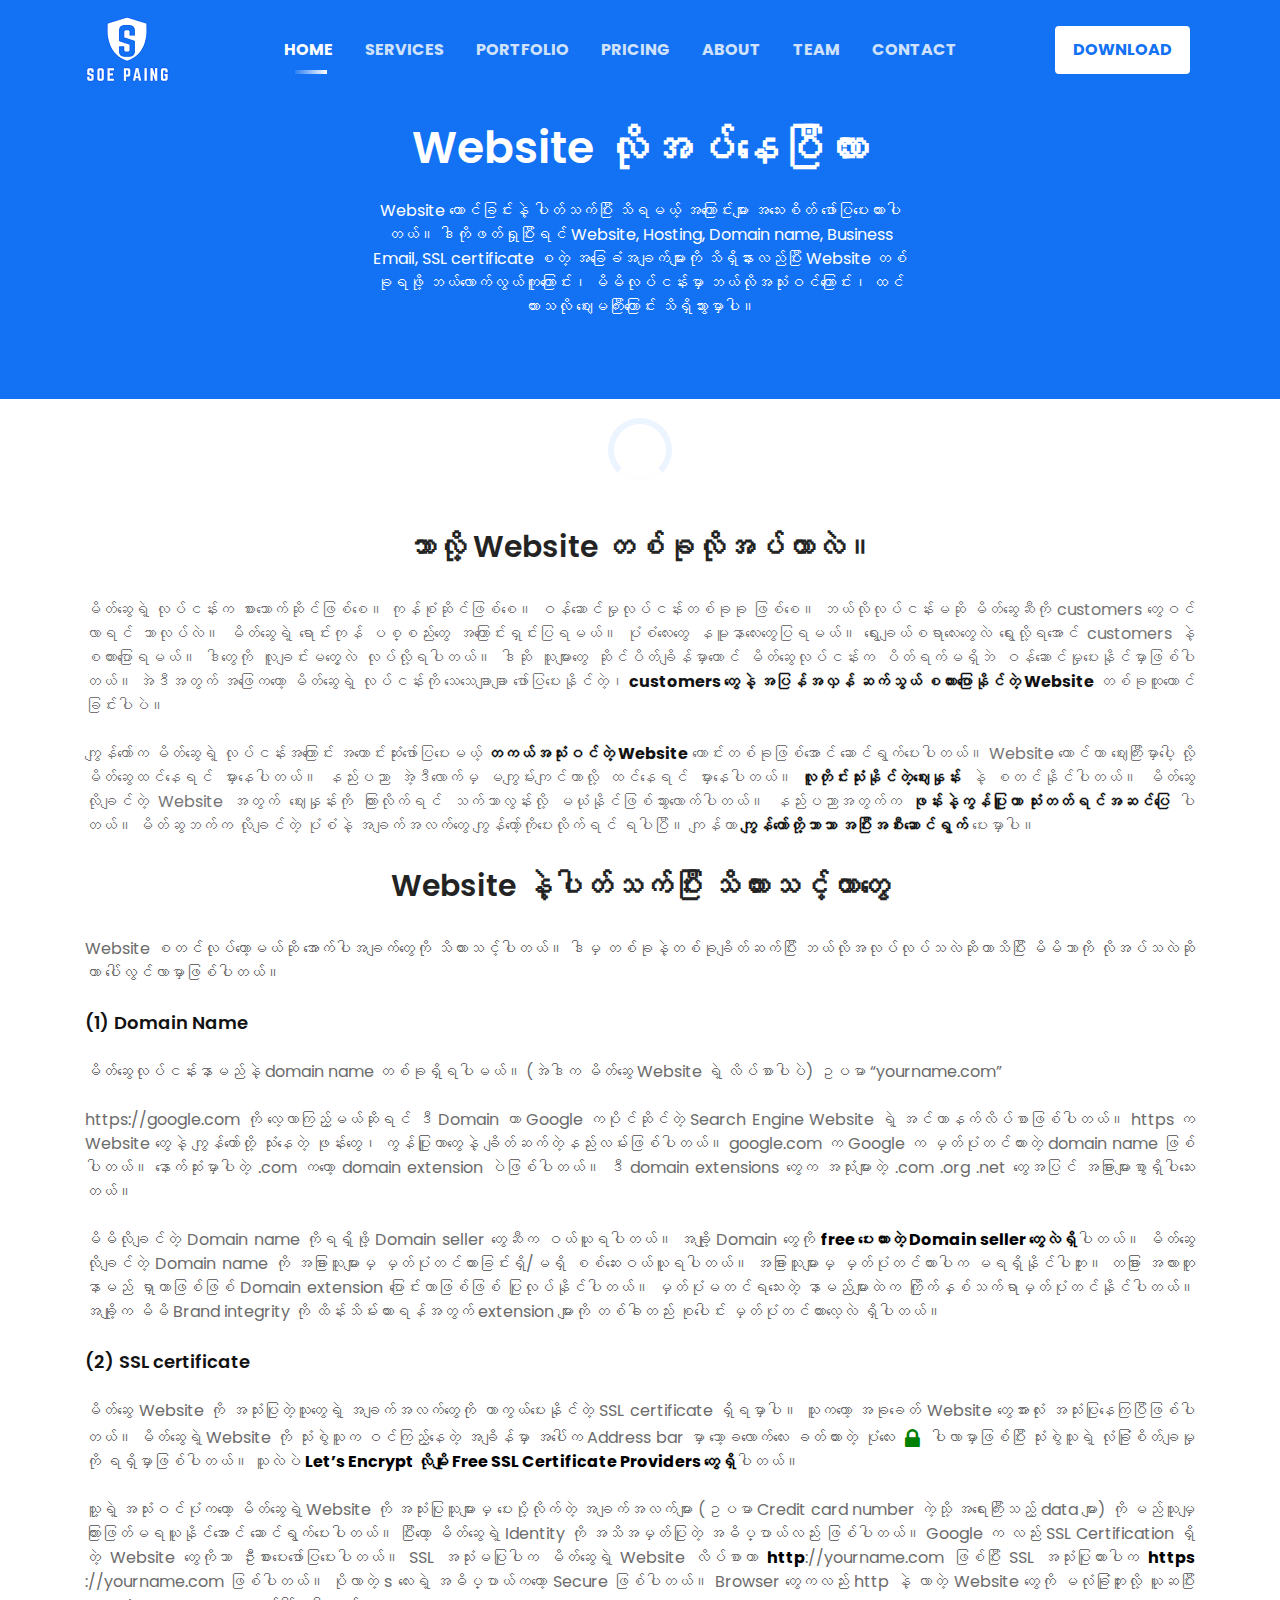
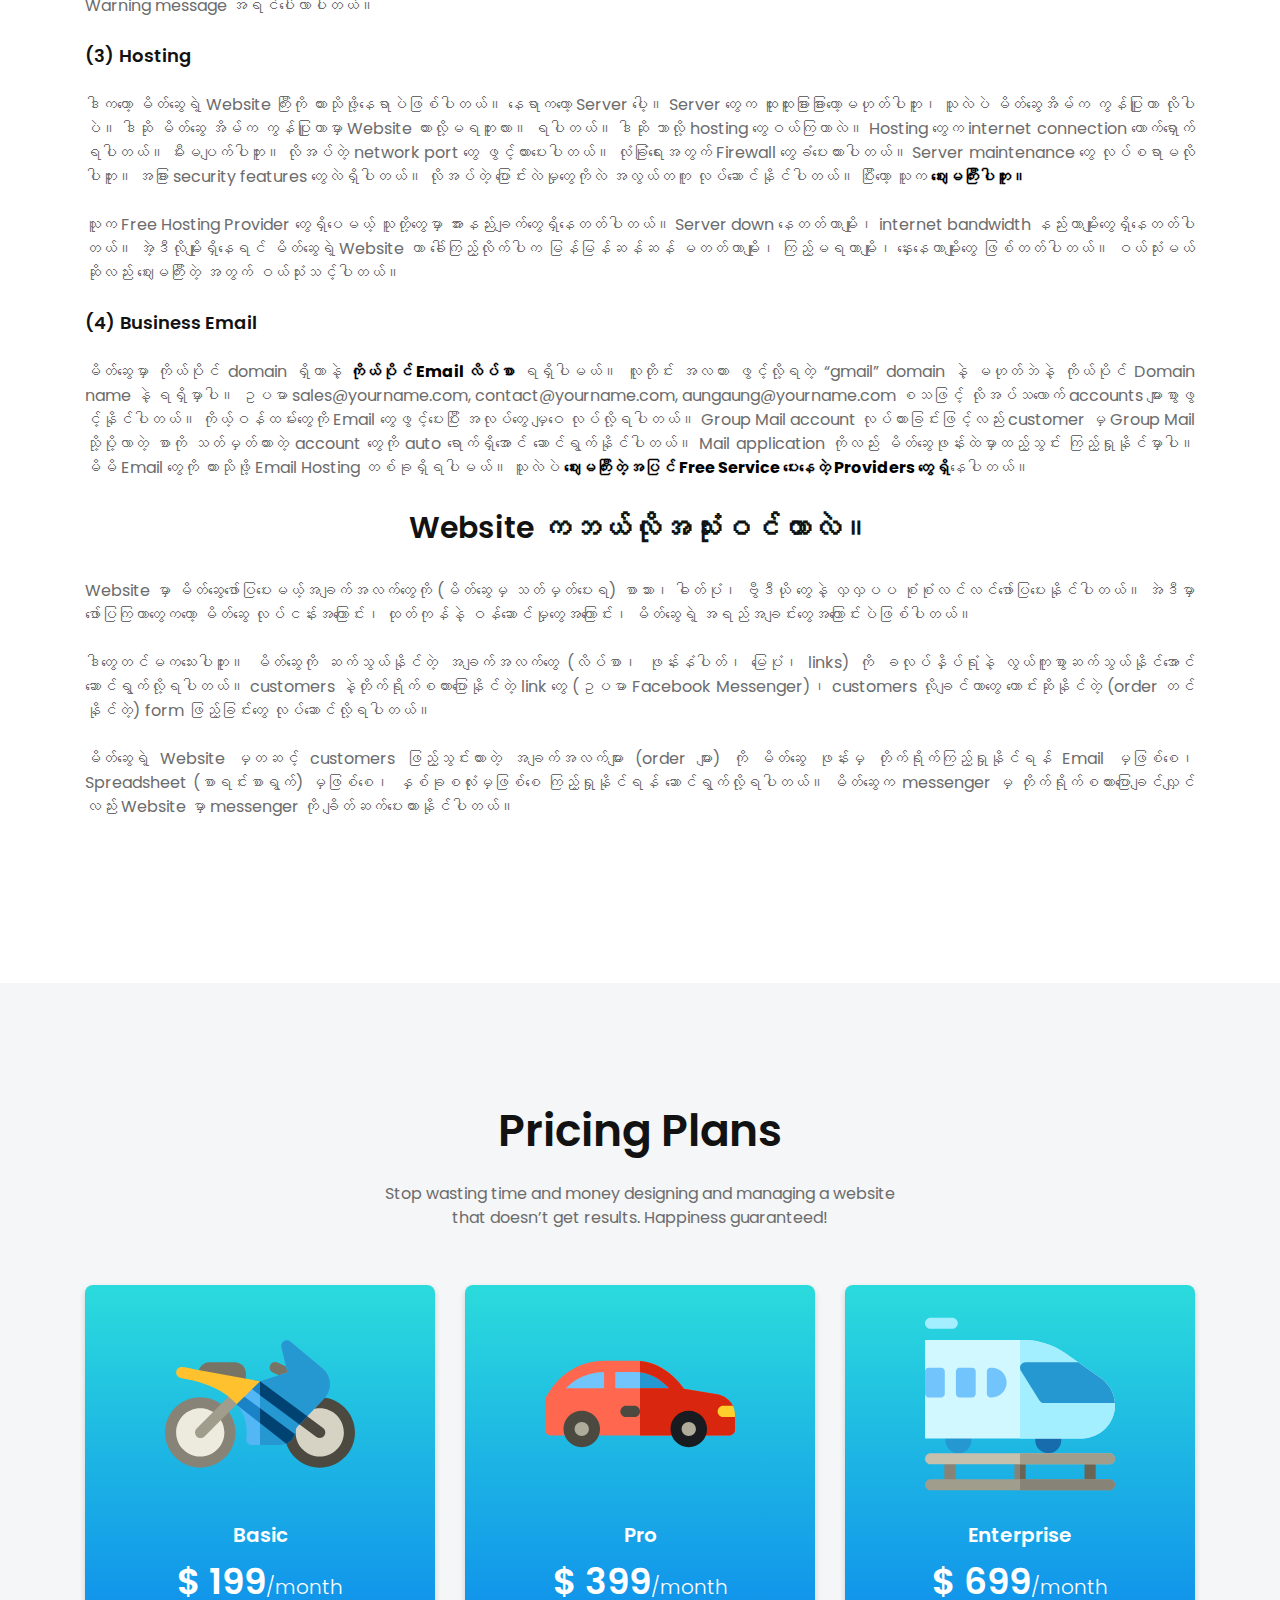
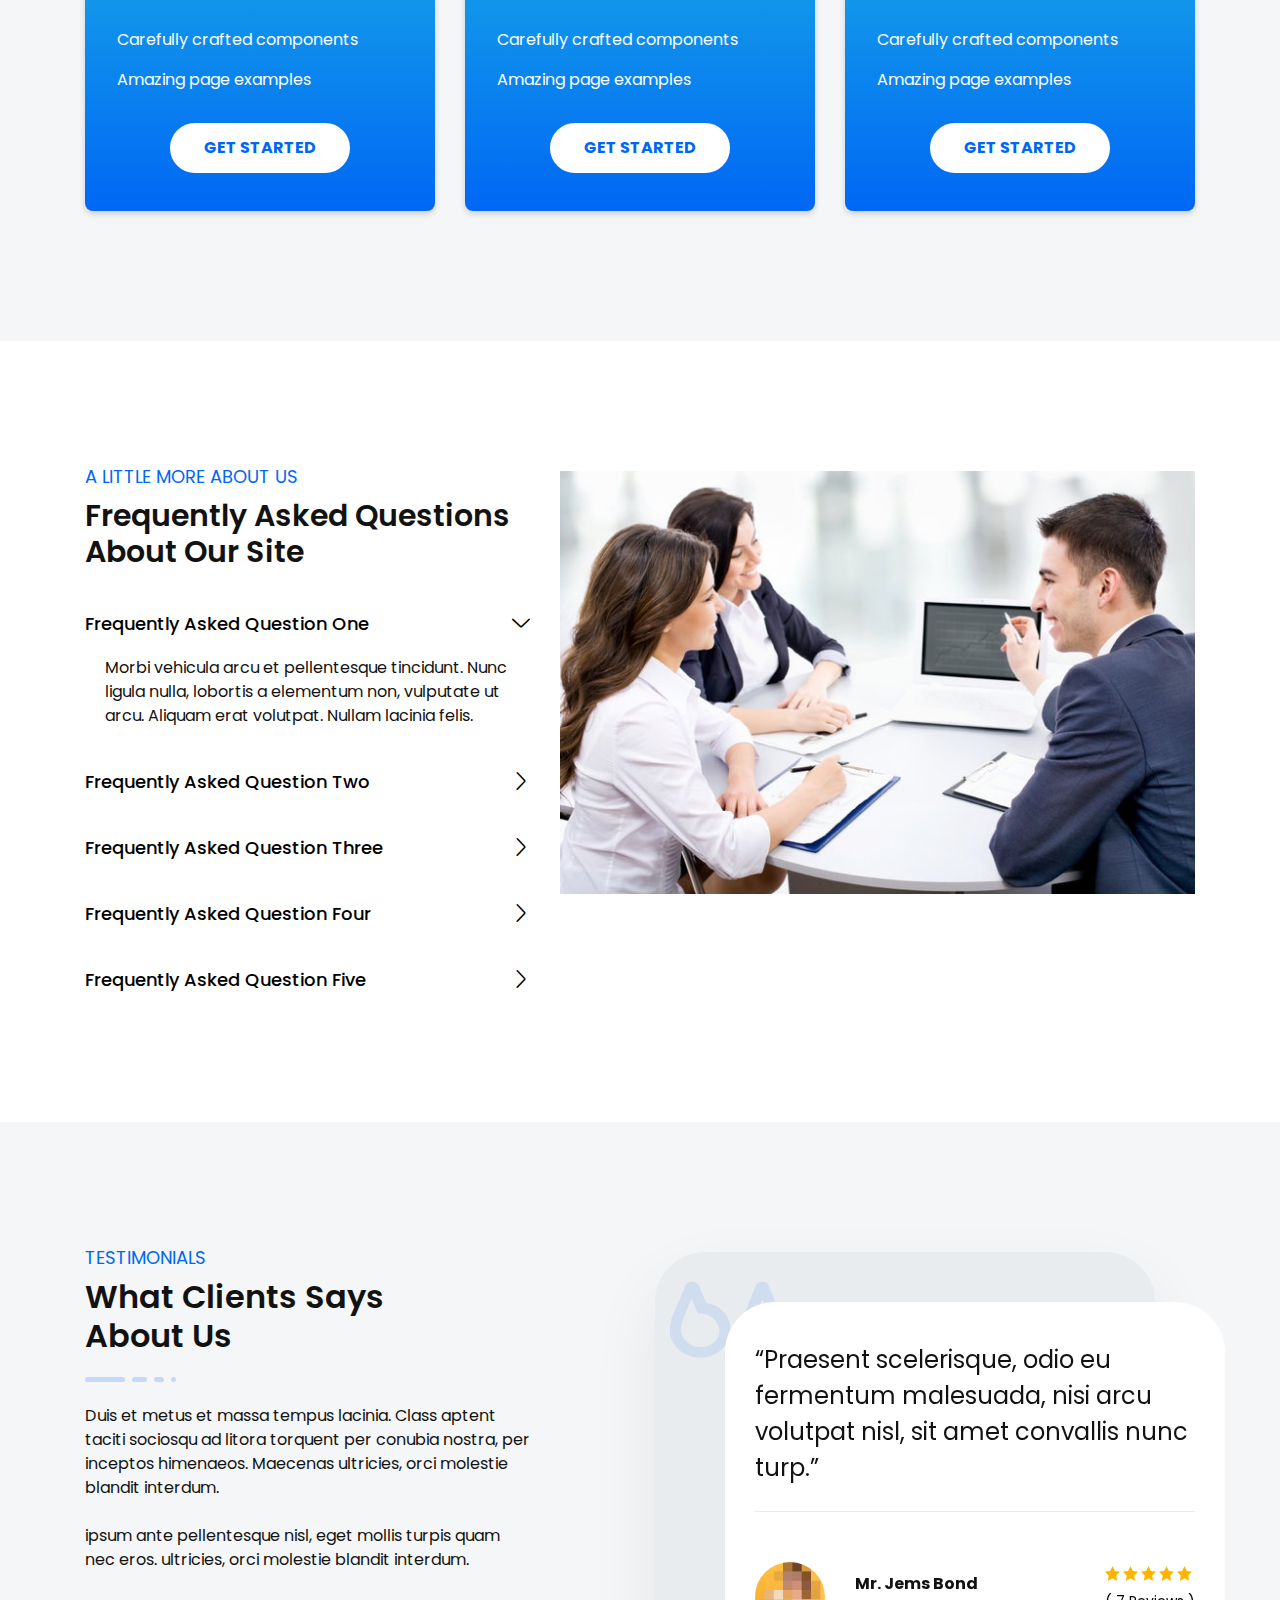
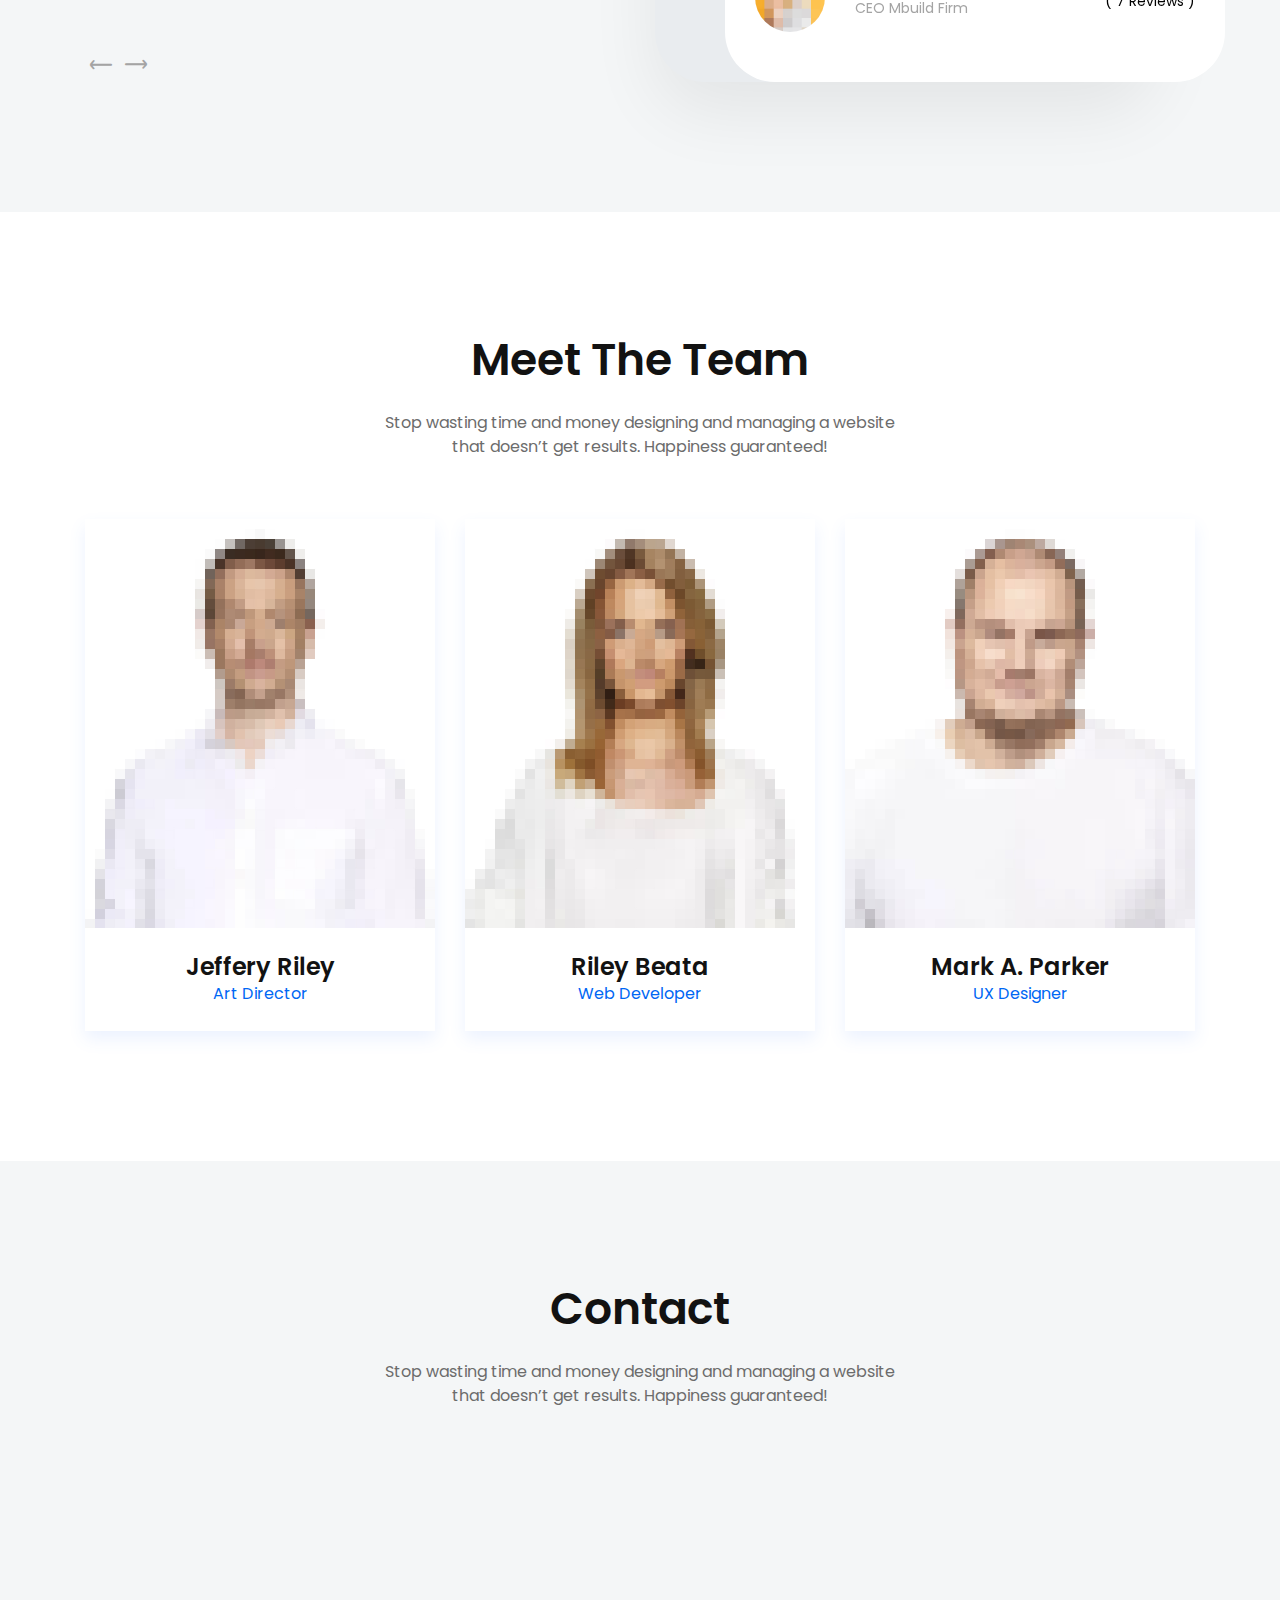
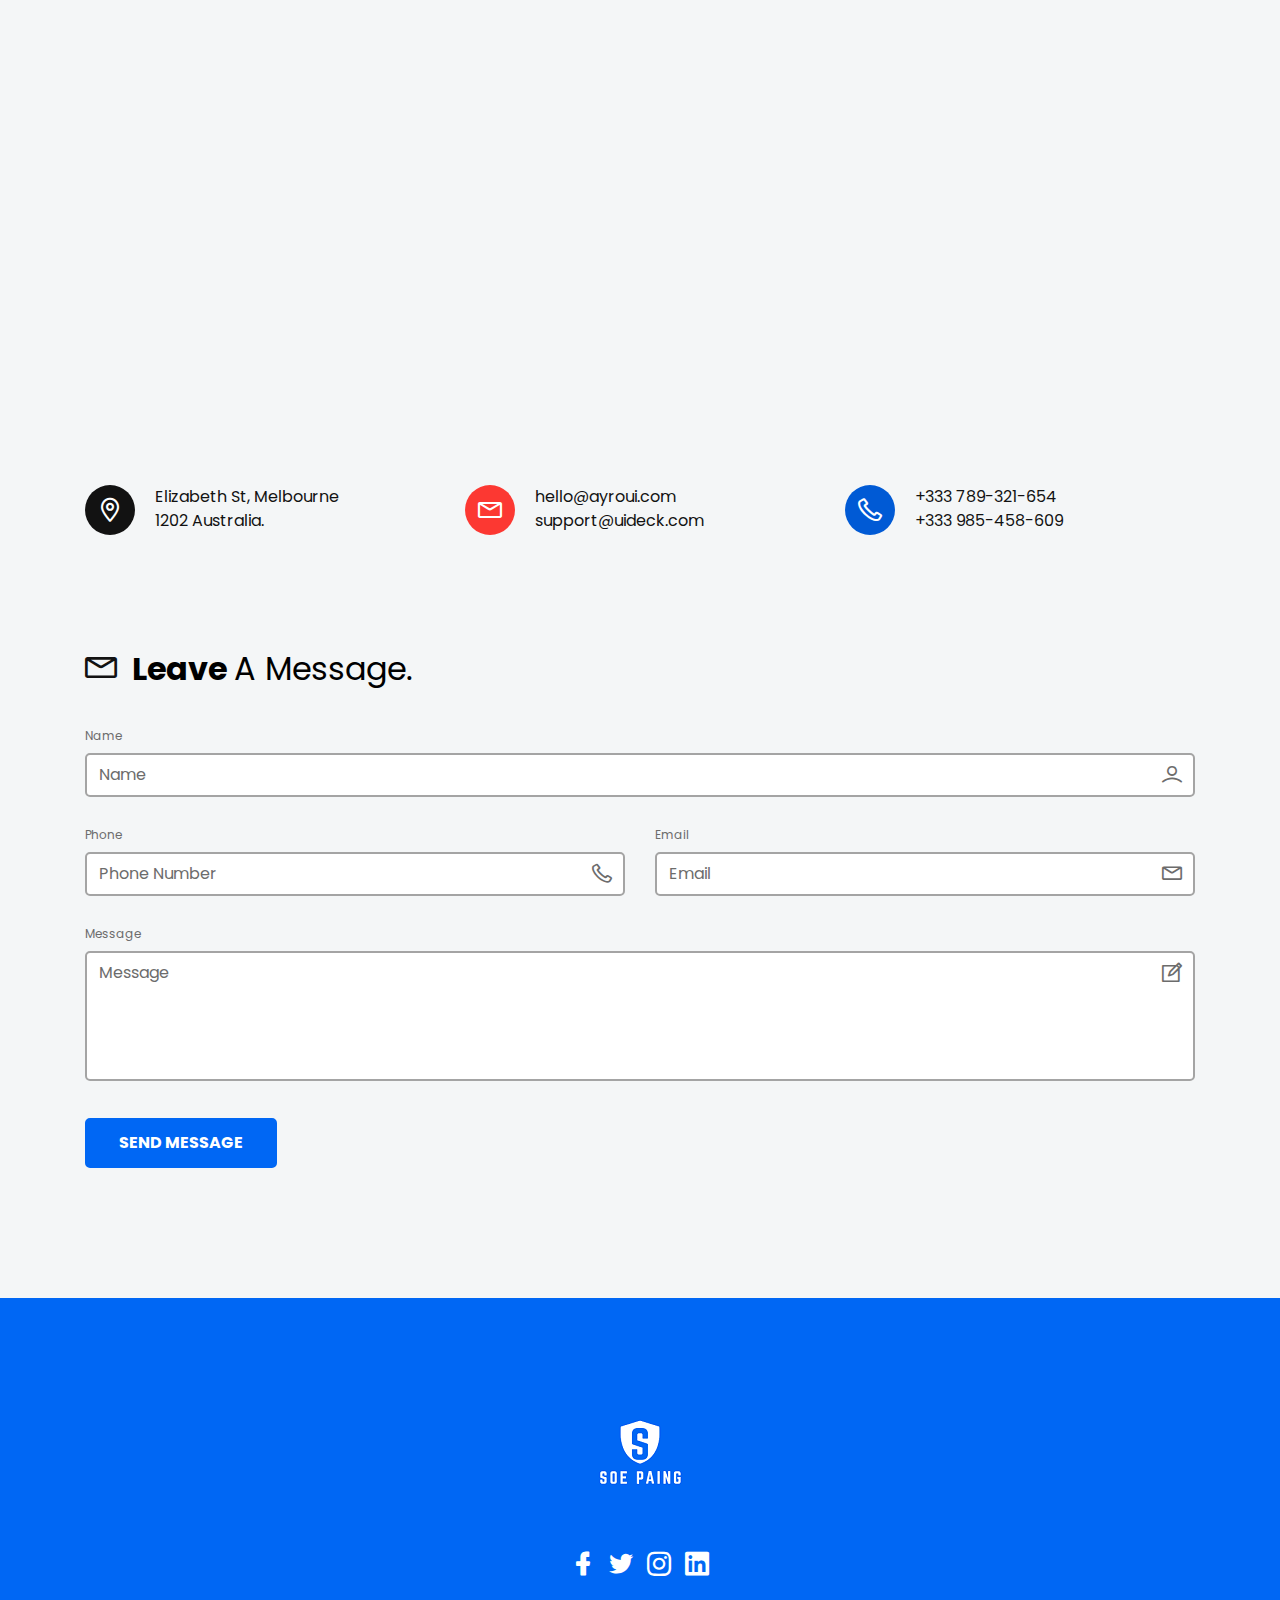
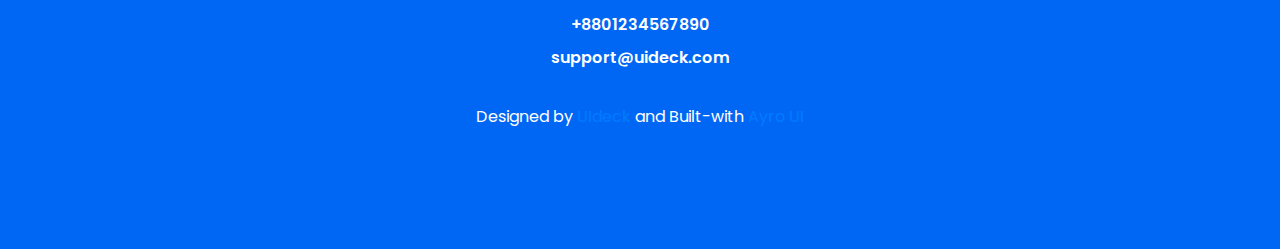
==== commit 38755940: "async defer to fb sdk" ====
--- a/web-dev.html
+++ b/web-dev.html
@@ -42,7 +42,7 @@
 <body>
   <!-- Load Facebook SDK for JavaScript -->
     <div id="fb-root"></div>
-    <script>
+    <script async defer>
       window.fbAsyncInit = function() {
         FB.init({
           xfbml            : true,
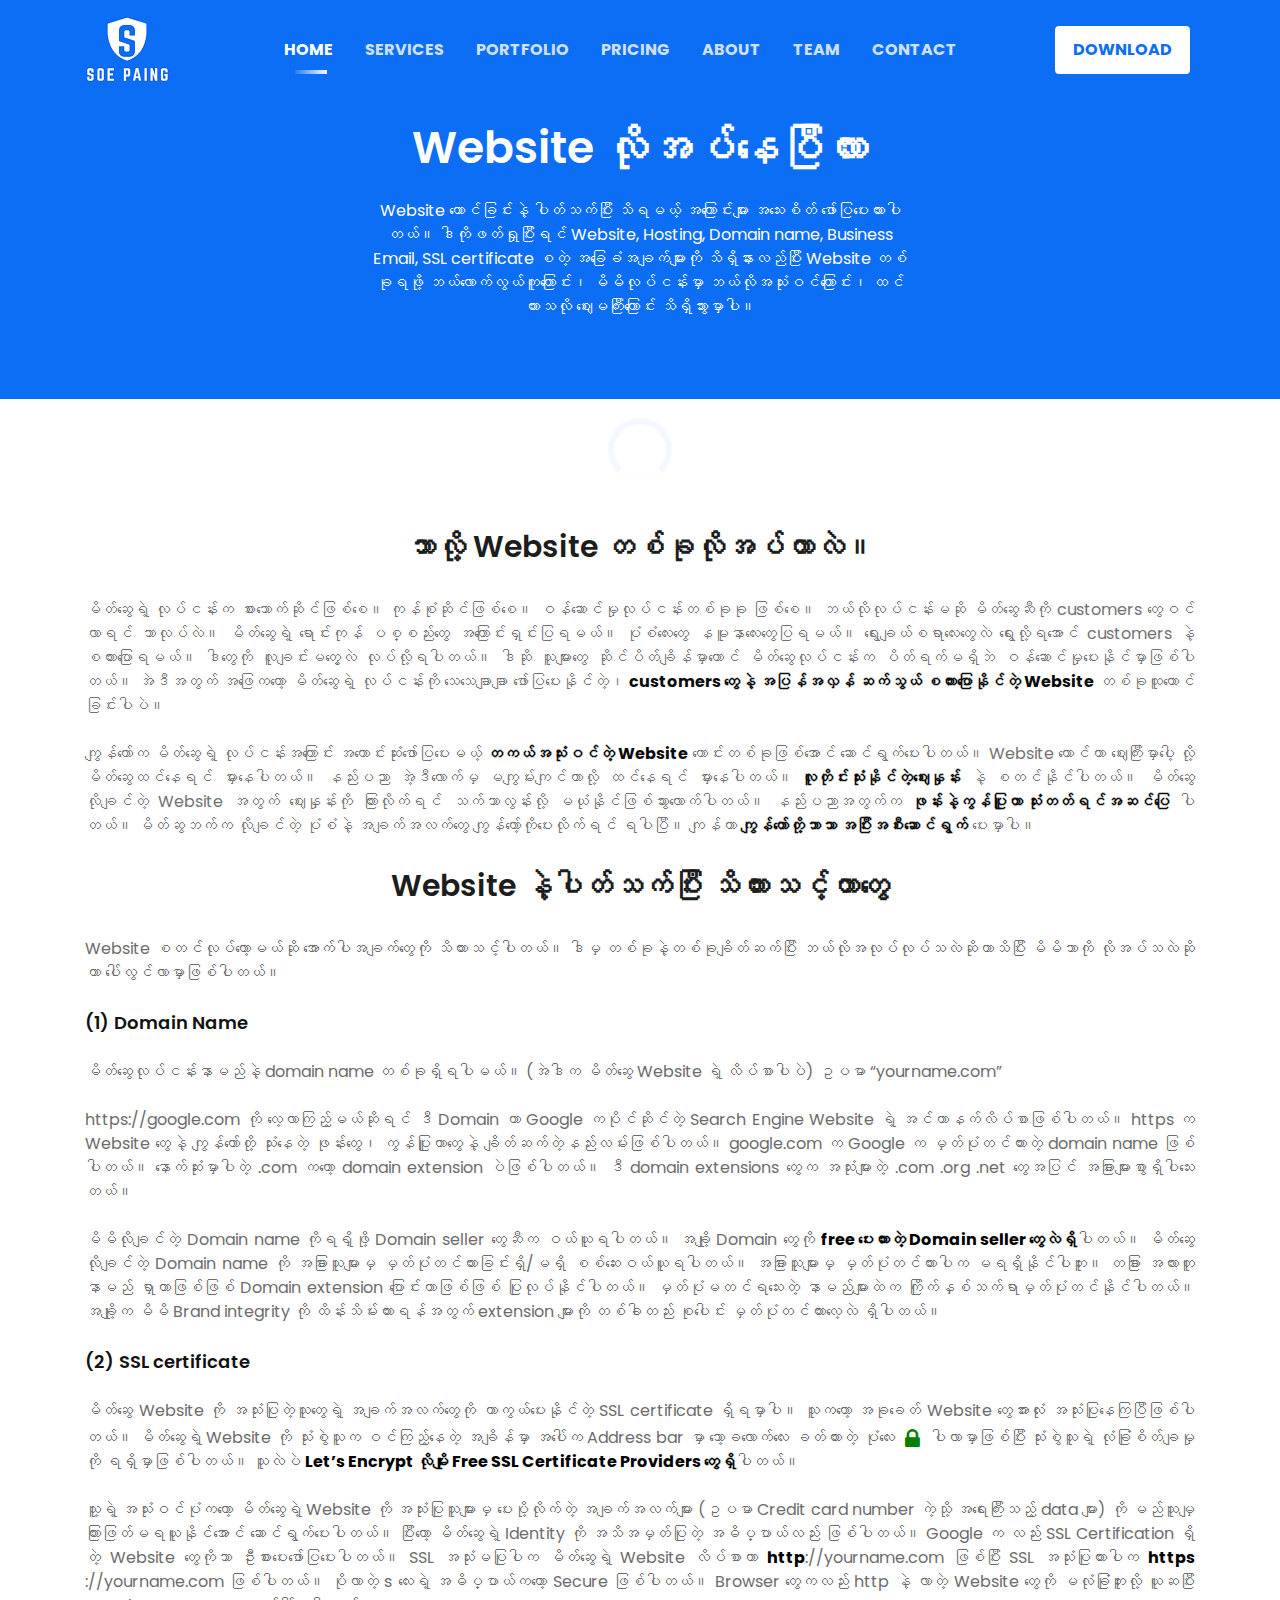
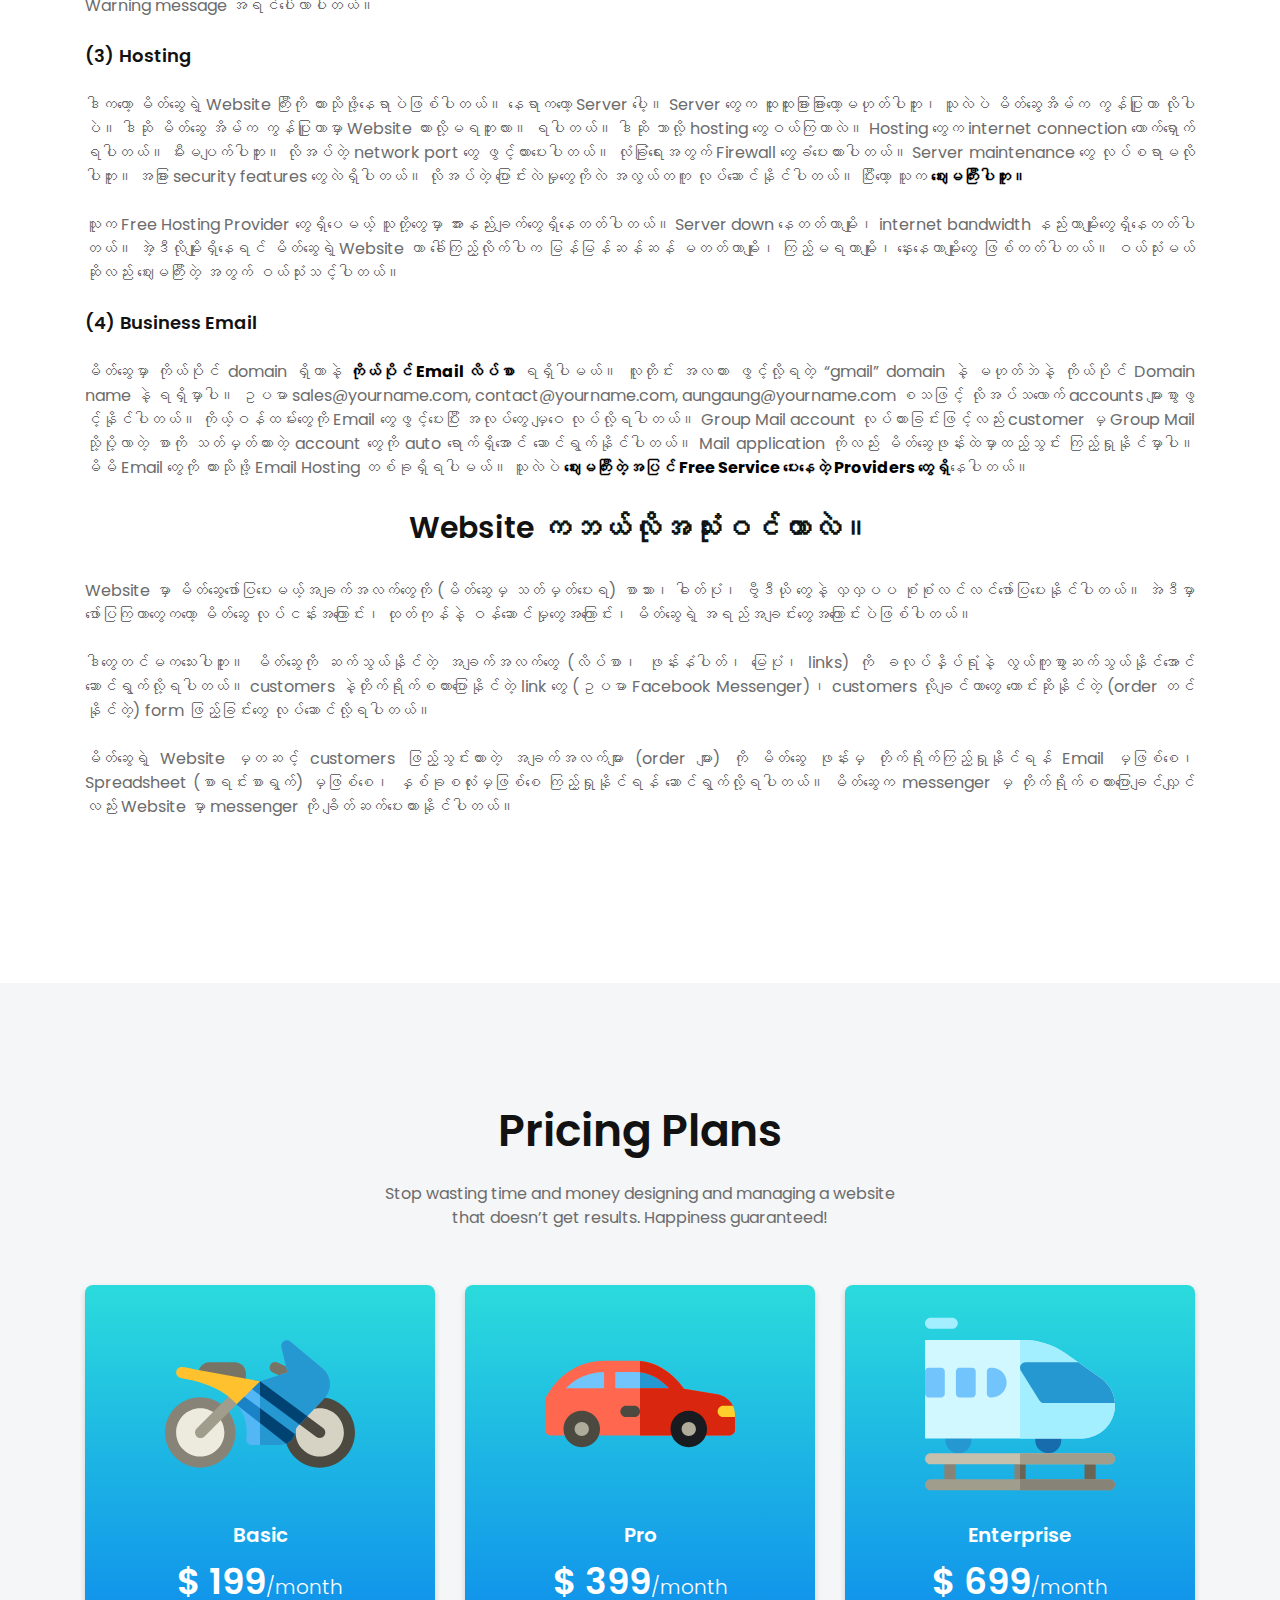
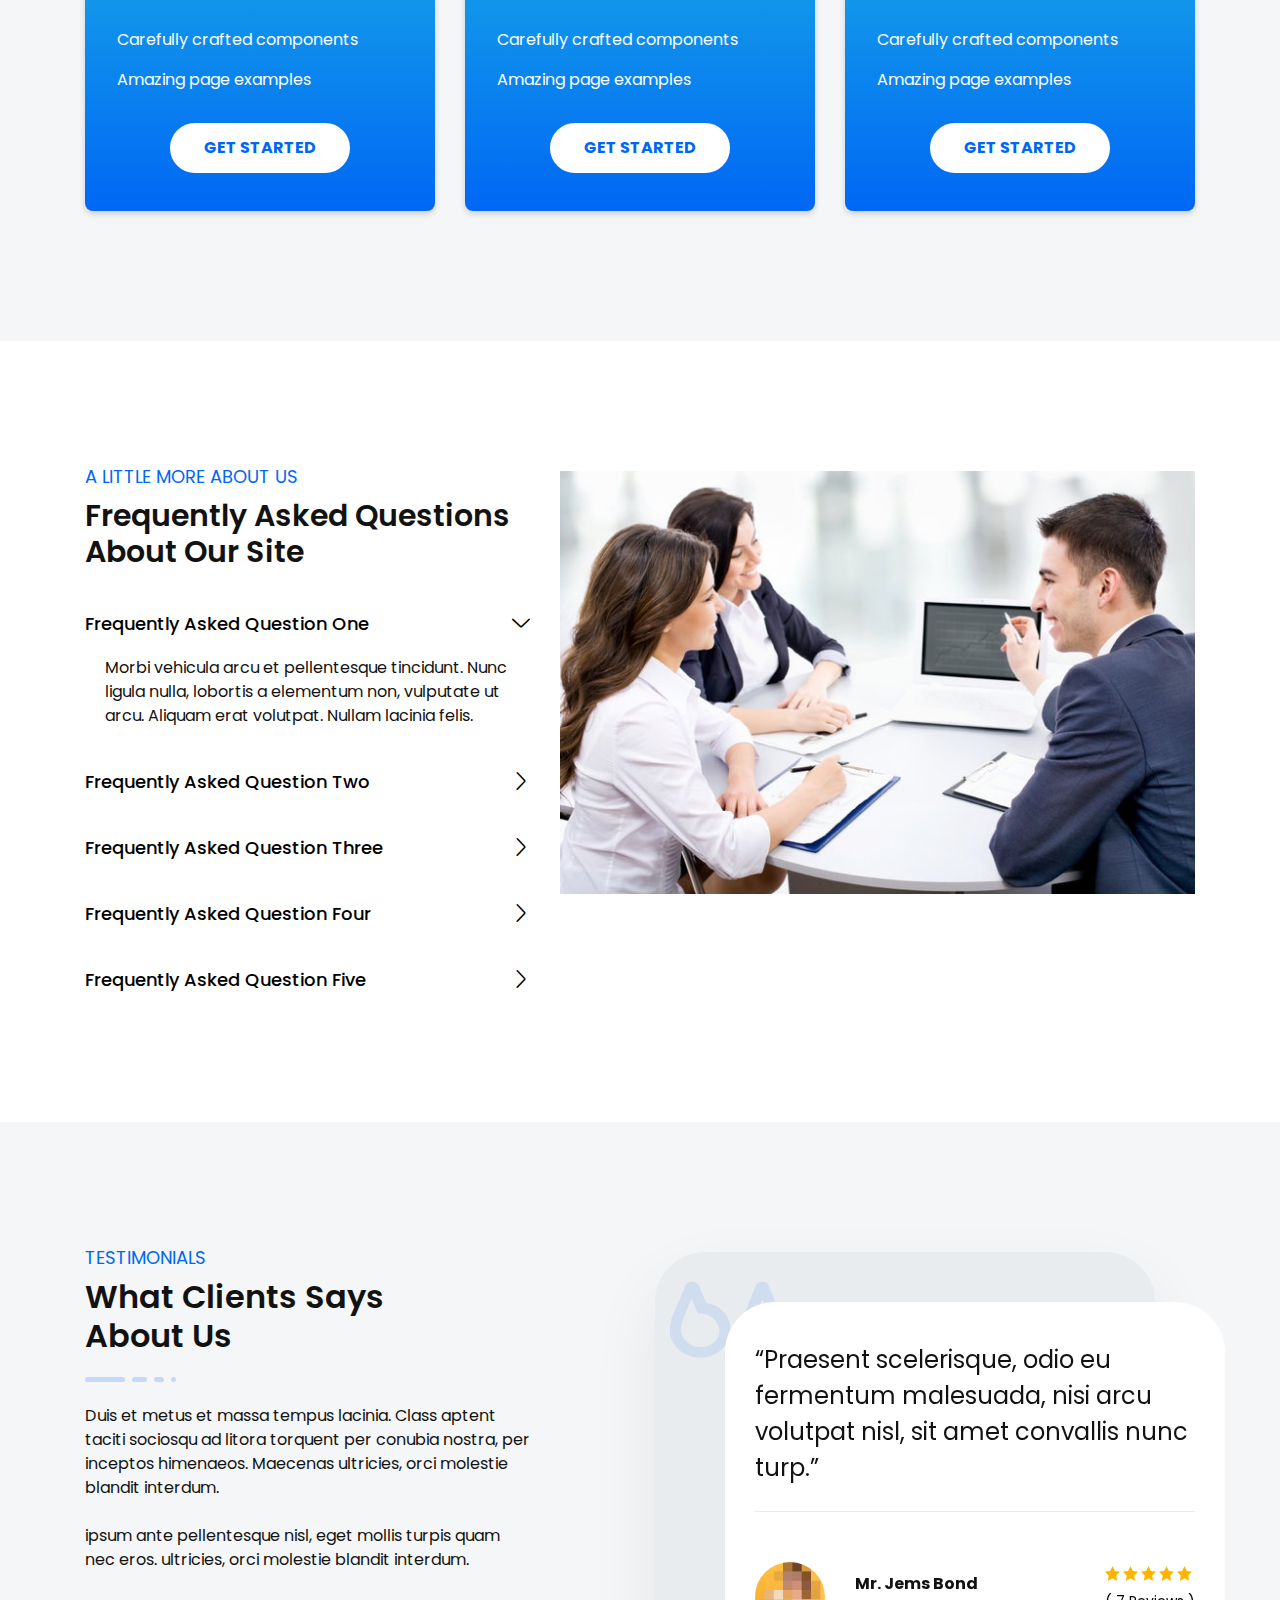
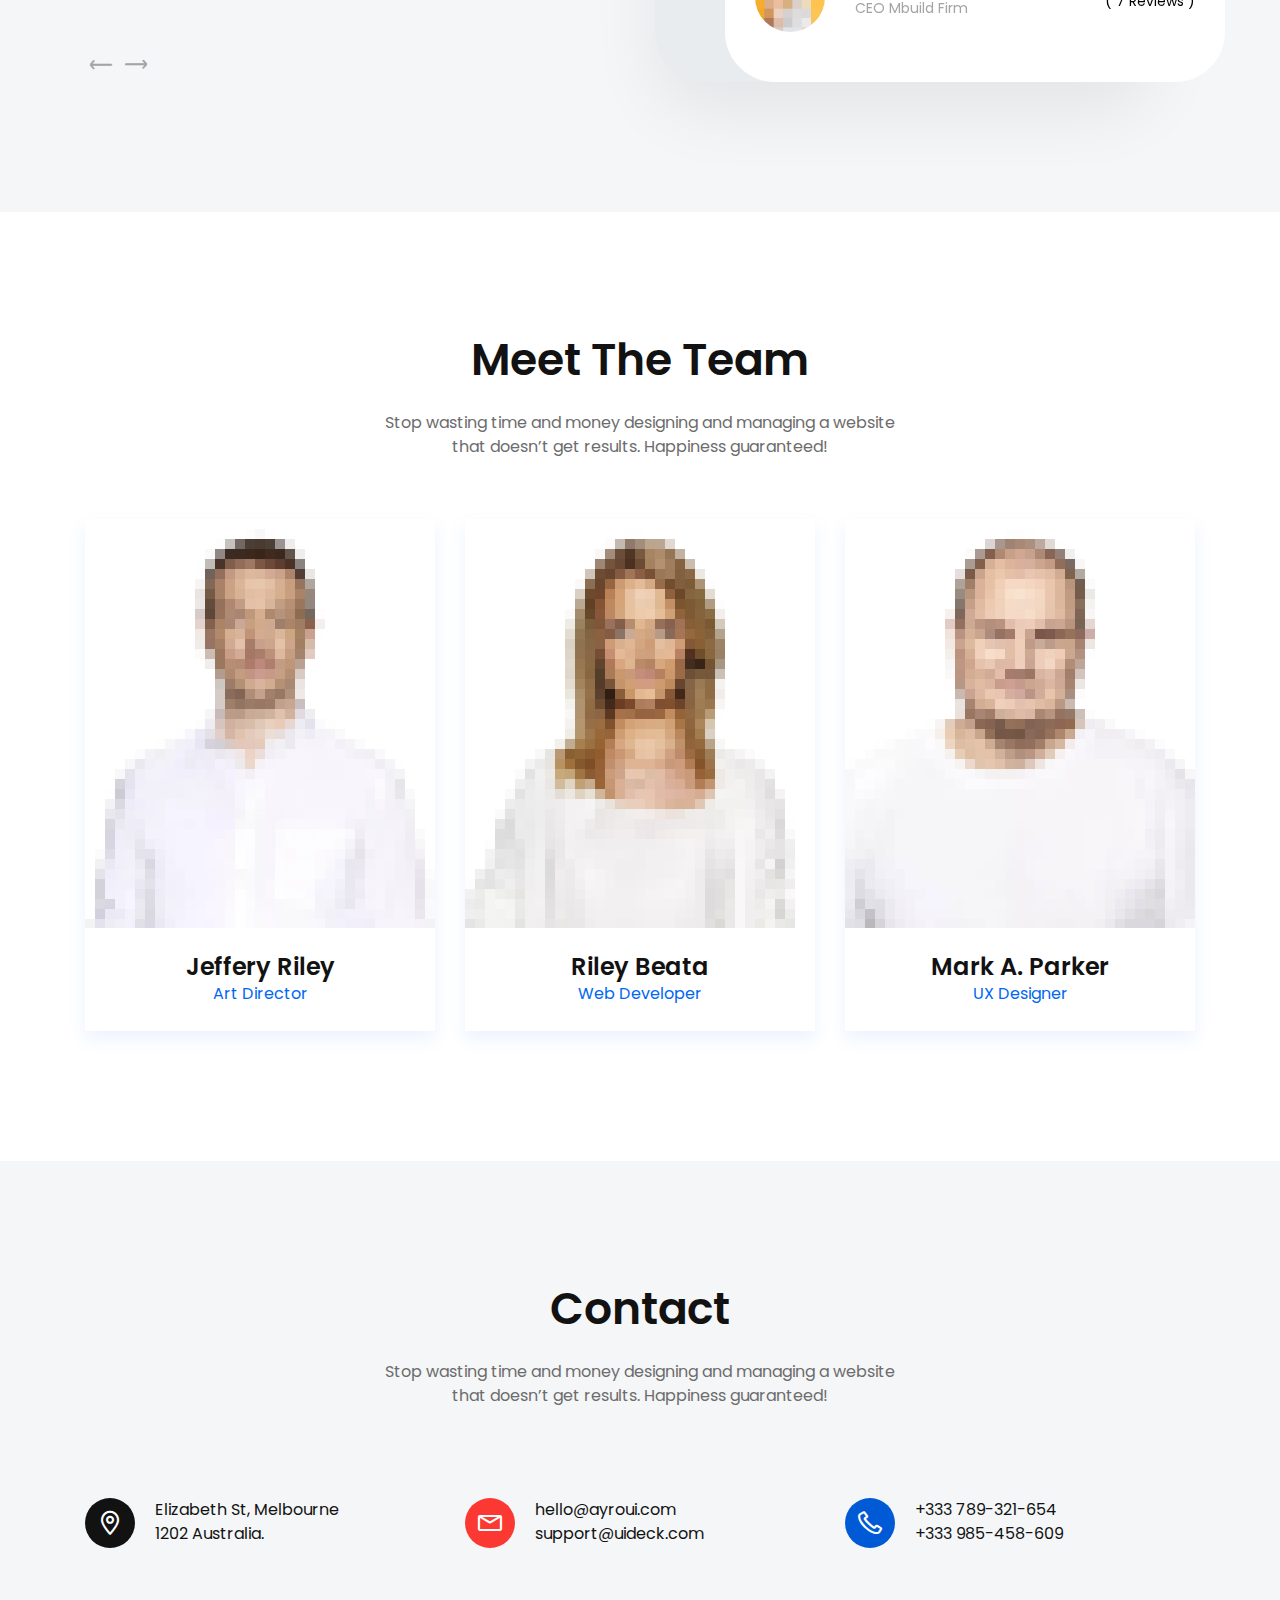
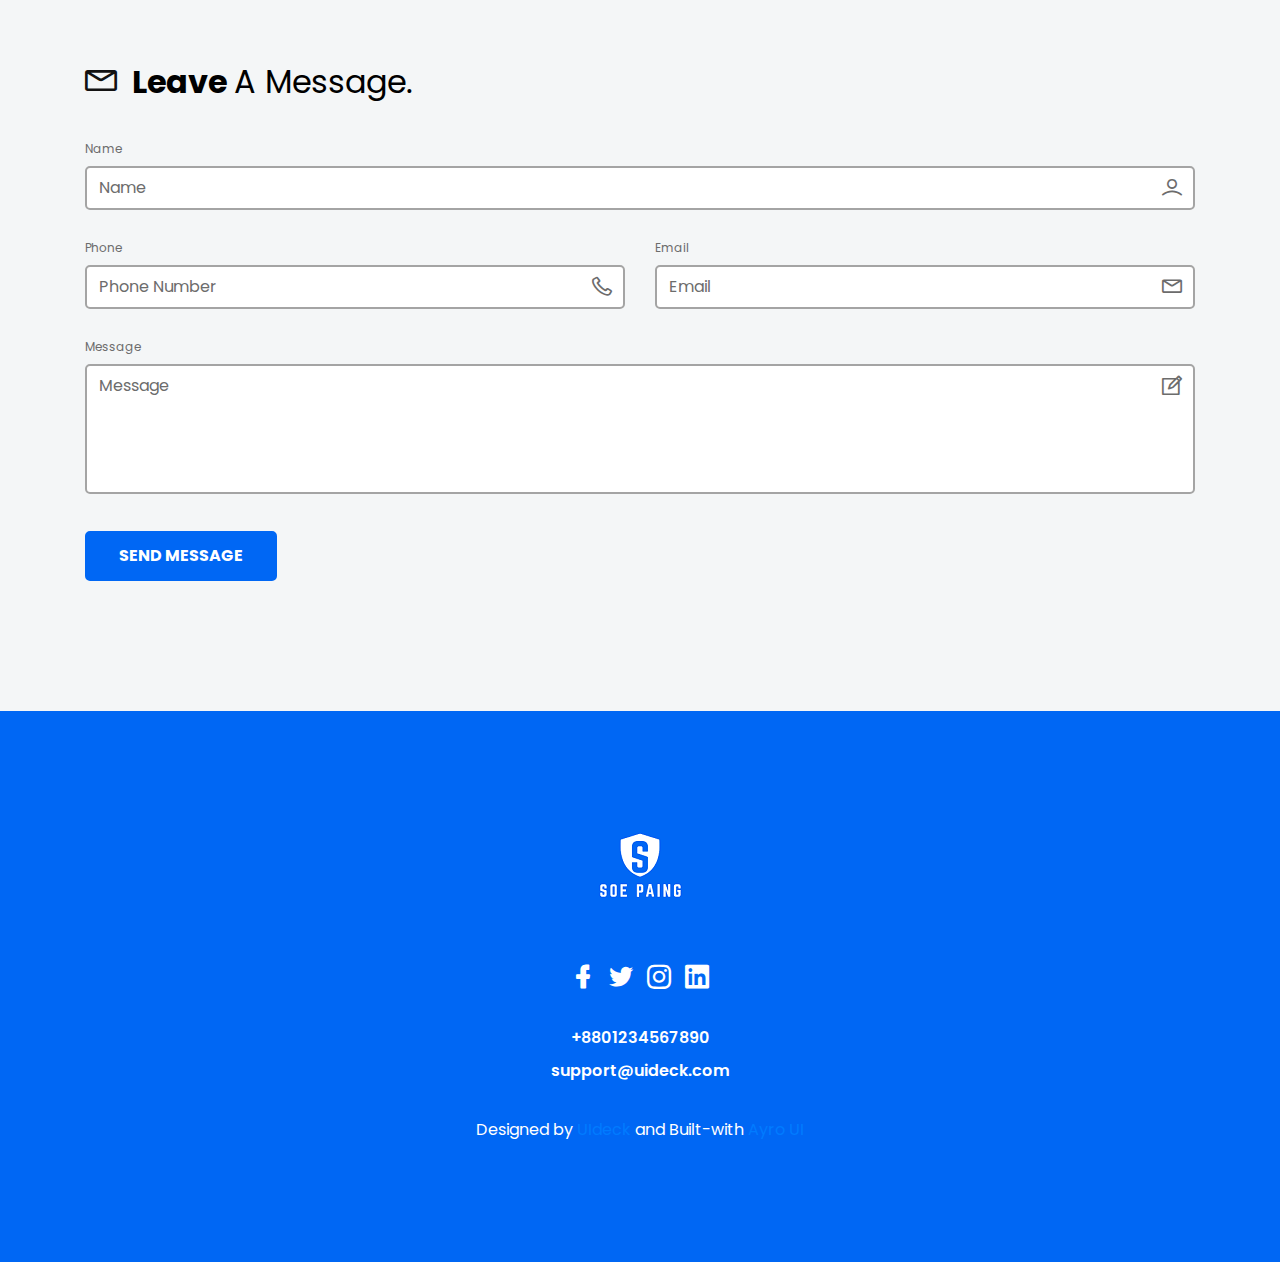
==== commit 02bed109: "map removed" ====
--- a/web-dev.html
+++ b/web-dev.html
@@ -555,13 +555,6 @@
                     </div> <!-- section title -->
                 </div>
             </div> <!-- row -->
-            <div class="row">
-                <div class="col-lg-12">
-                    <div class="contact-map mt-30">
-                        <iframe id="gmap_canvas" src="https://maps.google.com/maps?q=Mission%20District%2C%20San%20Francisco%2C%20CA%2C%20USA&t=&z=13&ie=UTF8&iwloc=&output=embed" frameborder="0" scrolling="no" marginheight="0" marginwidth="0"></iframe>
-                    </div> <!-- row -->
-                </div>
-            </div> <!-- row -->
             <div class="contact-info pt-30">
                 <div class="row">
                     <div class="col-lg-4 col-md-6">
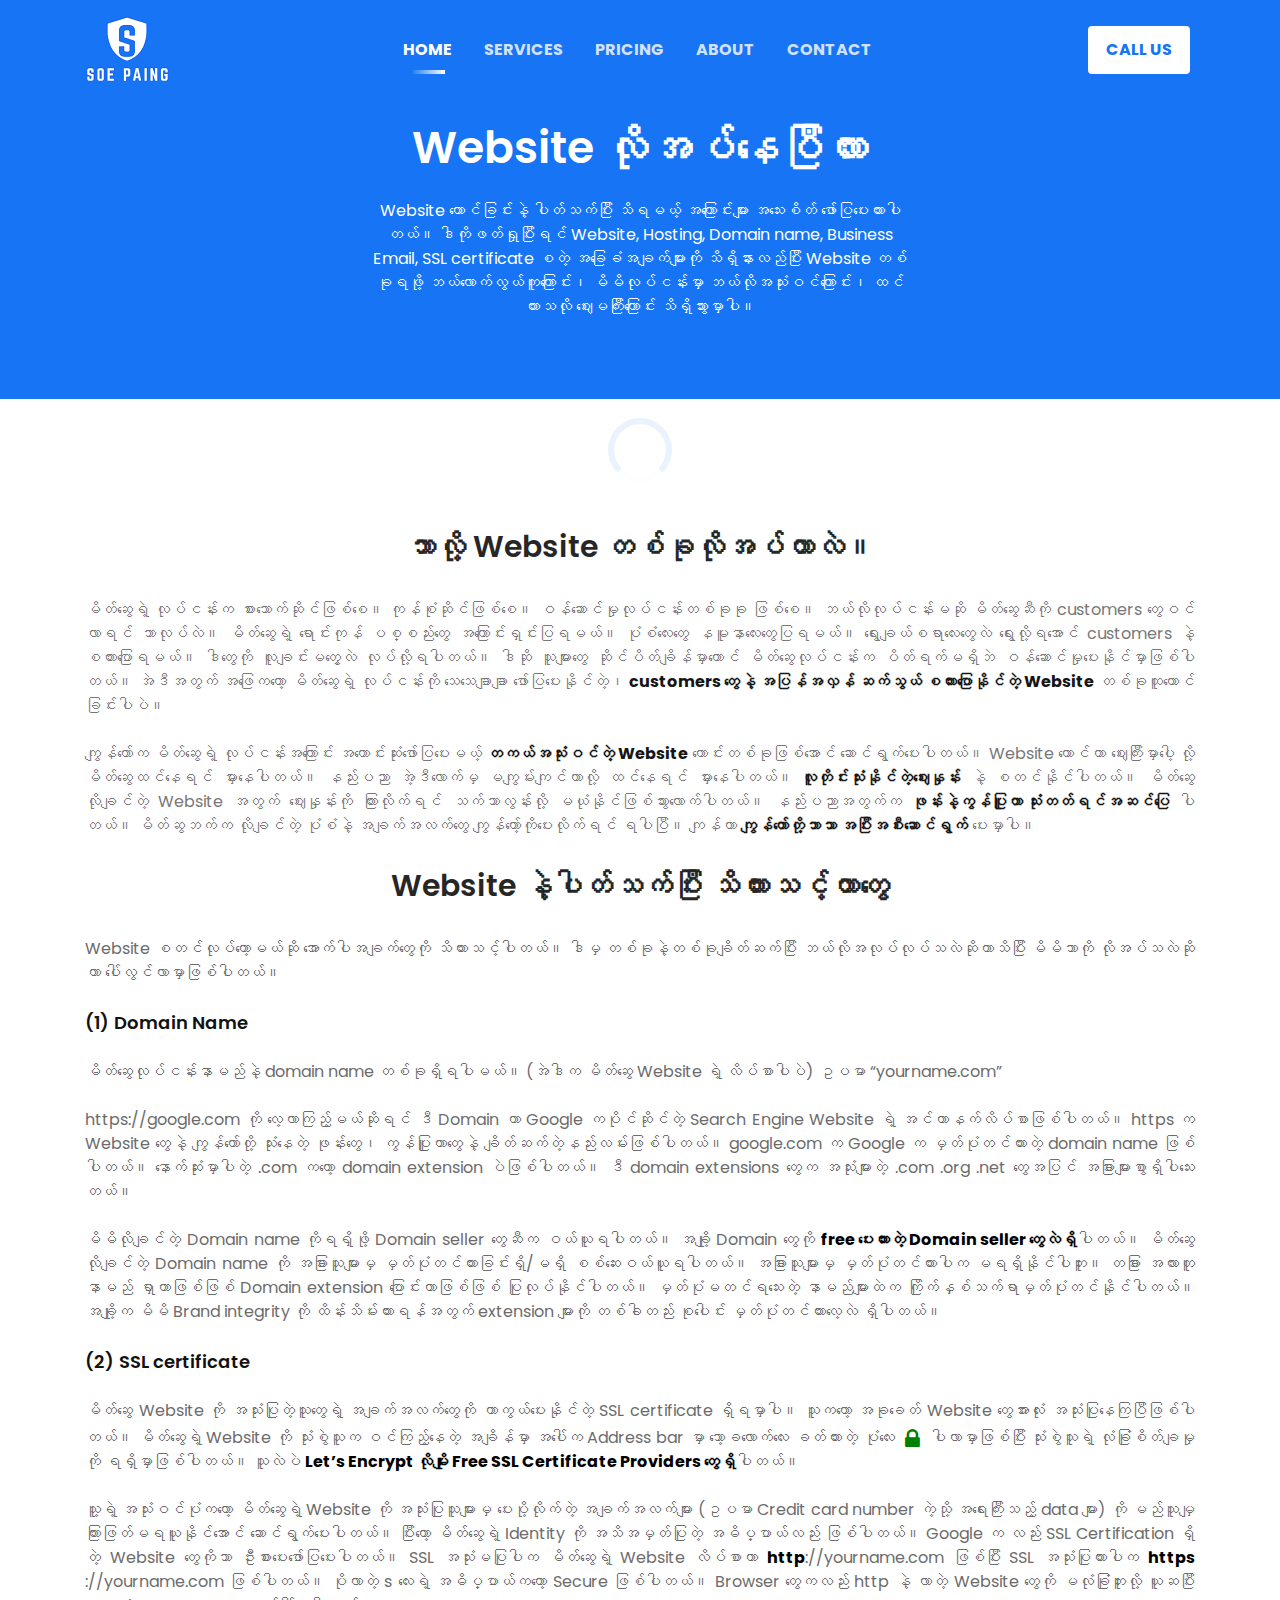
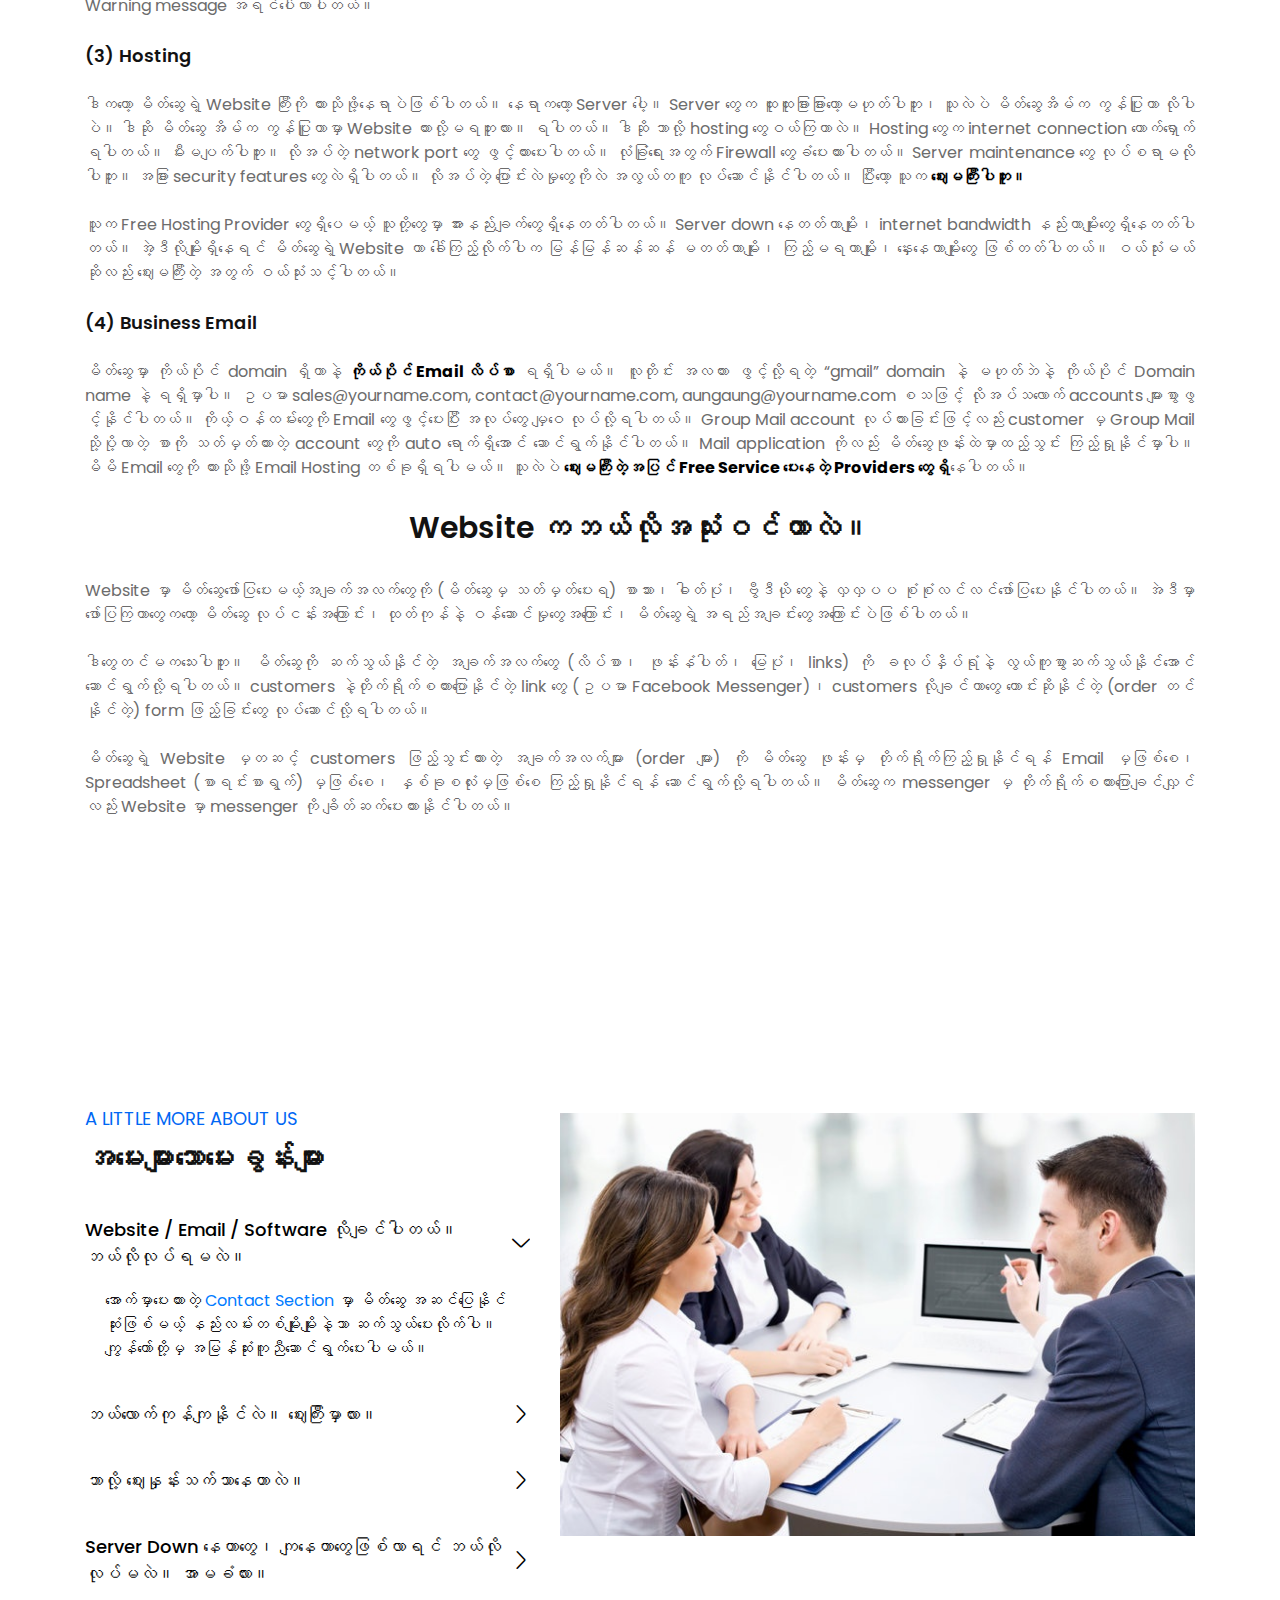
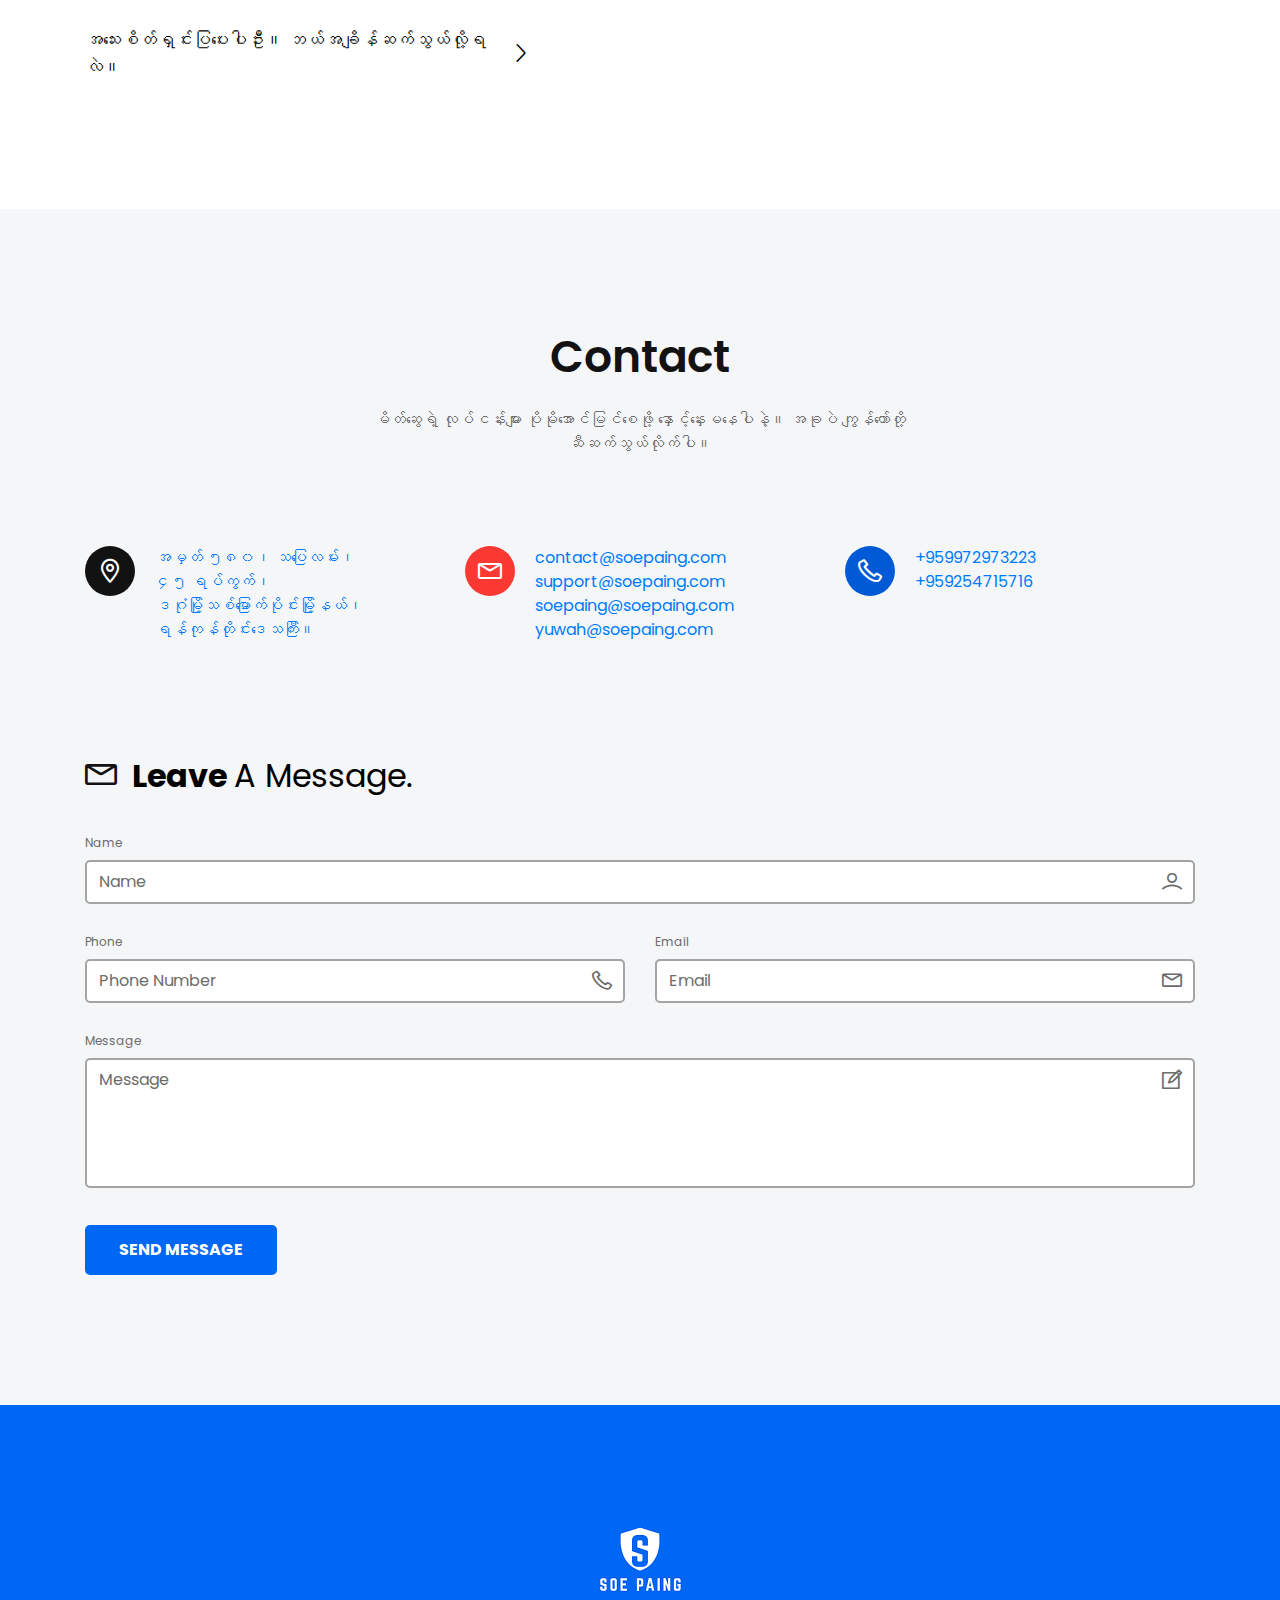
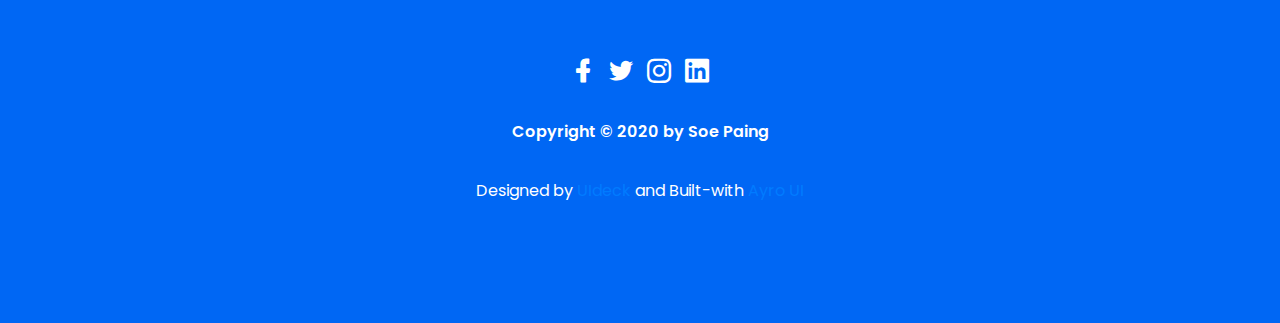
==== commit 2475cbe5: "add pricing, add contact details, remove portfolio, team, remove unecessary menu" ====
--- a/web-dev.html
+++ b/web-dev.html
@@ -111,17 +111,15 @@
                             <ul class="navbar-nav m-auto">
                                 <li class="nav-item active"><a class="page-scroll" href="index.html#home">home</a></li>
                                 <li class="nav-item"><a class="page-scroll" href="index.html#services">Services</a></li>
-                                <li class="nav-item"><a class="page-scroll" href="index.html#portfolio">Portfolio</a></li>
                                 <li class="nav-item"><a class="page-scroll" href="index.html#pricing">Pricing</a></li>
-                                <li class="nav-item"><a class="page-scroll" href="index.html#about">About</a></li>
-                                <li class="nav-item"><a class="page-scroll" href="index.html#team">Team</a></li>
+                                <li class="nav-item"><a class="page-scroll" href="#about">About</a></li>
                                 <li class="nav-item"><a class="page-scroll" href="#contact">Contact</a></li>
                             </ul>
                         </div>
 
                         <div class="navbar-btn d-none d-sm-inline-block">
                             <ul>
-                                <li><a class="solid" href="#">Download</a></li>
+                                <li><a class="solid" href="tel:+959972973223">Call Us</a></li>
                             </ul>
                         </div>
                     </nav> <!-- navbar -->
@@ -198,82 +196,7 @@
 
     <!--====== PRINICNG START ======-->
 
-    <section id="pricing" class="pricing-area ">
-        <div class="container">
-            <div class="row justify-content-center">
-                <div class="col-lg-6 col-md-10">
-                    <div class="section-title text-center pb-25">
-                        <h3 class="title">Pricing Plans</h3>
-                        <p class="text">Stop wasting time and money designing and managing a website that doesn’t get results. Happiness guaranteed!</p>
-                    </div> <!-- section title -->
-                </div>
-            </div> <!-- row -->
-            <div class="row justify-content-center">
-                <div class="col-lg-4 col-md-7 col-sm-9">
-                    <div class="pricing-style mt-30">
-                        <div class="pricing-icon text-center">
-                            <img src="assets/images/basic.svg" alt="">
-                        </div>
-                        <div class="pricing-header text-center">
-                            <h5 class="sub-title">Basic</h5>
-                            <p class="month"><span class="price">$ 199</span>/month</p>
-                        </div>
-                        <div class="pricing-list">
-                            <ul>
-                                <li><i class="lni lni-check-mark-circle"></i> Carefully crafted components</li>
-                                <li><i class="lni lni-check-mark-circle"></i> Amazing page examples</li>
-                            </ul>
-                        </div>
-                        <div class="pricing-btn rounded-buttons text-center">
-                            <a class="main-btn rounded-one" href="#">GET STARTED</a>
-                        </div>
-                    </div> <!-- pricing style one -->
-                </div>
-
-                <div class="col-lg-4 col-md-7 col-sm-9">
-                    <div class="pricing-style mt-30">
-                        <div class="pricing-icon text-center">
-                            <img src="assets/images/pro.svg" alt="">
-                        </div>
-                        <div class="pricing-header text-center">
-                            <h5 class="sub-title">Pro</h5>
-                            <p class="month"><span class="price">$ 399</span>/month</p>
-                        </div>
-                        <div class="pricing-list">
-                            <ul>
-                                <li><i class="lni lni-check-mark-circle"></i> Carefully crafted components</li>
-                                <li><i class="lni lni-check-mark-circle"></i> Amazing page examples</li>
-                            </ul>
-                        </div>
-                        <div class="pricing-btn rounded-buttons text-center">
-                            <a class="main-btn rounded-one" href="#">GET STARTED</a>
-                        </div>
-                    </div> <!-- pricing style one -->
-                </div>
-
-                <div class="col-lg-4 col-md-7 col-sm-9">
-                    <div class="pricing-style mt-30">
-                        <div class="pricing-icon text-center">
-                            <img src="assets/images/enterprise.svg" alt="">
-                        </div>
-                        <div class="pricing-header text-center">
-                            <h5 class="sub-title">Enterprise</h5>
-                            <p class="month"><span class="price">$ 699</span>/month</p>
-                        </div>
-                        <div class="pricing-list">
-                            <ul>
-                                <li><i class="lni lni-check-mark-circle"></i> Carefully crafted components</li>
-                                <li><i class="lni lni-check-mark-circle"></i> Amazing page examples</li>
-                            </ul>
-                        </div>
-                        <div class="pricing-btn rounded-buttons text-center">
-                            <a class="main-btn rounded-one" href="#">GET STARTED</a>
-                        </div>
-                    </div> <!-- pricing style one -->
-                </div>
-            </div> <!-- row -->
-        </div> <!-- container -->
-    </section>
+
 
     <!--====== PRINICNG ENDS ======-->
 
@@ -286,58 +209,58 @@
                     <div class="faq-content mt-45">
                         <div class="about-title">
                             <h6 class="sub-title">A Little More About Us</h6>
-                            <h4 class="title">Frequently Asked Questions <br> About Our Site</h4>
+                            <h4 class="title">အမေးများသောမေးခွန်းများ</h4>
                         </div> <!-- faq title -->
                         <div class="about-accordion">
                             <div class="accordion" id="accordionExample">
                                 <div class="card">
                                     <div class="card-header" id="headingOne">
-                                        <a href="#" data-toggle="collapse" data-target="#collapseOne" aria-expanded="true" aria-controls="collapseOne">Frequently Asked Question One</a>
+                                        <a href="#" data-toggle="collapse" data-target="#collapseOne" aria-expanded="true" aria-controls="collapseOne">Website / Email / Software လိုချင်ပါတယ်။ ဘယ်လိုလုပ်ရမလဲ။</a>
                                     </div>
 
                                     <div id="collapseOne" class="collapse show" aria-labelledby="headingOne" data-parent="#accordionExample">
                                         <div class="card-body">
-                                            <p class="text">Morbi vehicula arcu et pellentesque tincidunt. Nunc ligula nulla, lobortis a elementum non, vulputate ut arcu. Aliquam erat volutpat. Nullam lacinia felis.</p>
+                                            <p class="text">အောက်မှာပေးထားတဲ့ <a href="#contact">Contact Section</a> မှာ မိတ်ဆွေ အဆင်ပြေနိုင်ဆုံးဖြစ်မယ့် နည်းလမ်းတစ်မျိုးမျိုးနဲ့သာ ဆက်သွယ်ပေးလိုက်ပါ။ ကျွန်တော်တို့မှ အမြန်ဆုံးကူညီဆောင်ရွက်ပေးပါမယ်။</p>
                                         </div>
                                     </div>
                                 </div> <!-- card -->
                                 <div class="card">
                                     <div class="card-header" id="headingTwo">
-                                        <a href="#" class="collapsed" data-toggle="collapse" data-target="#collapseTwo" aria-expanded="false" aria-controls="collapseTwo">Frequently Asked Question Two</a>
+                                        <a href="#" class="collapsed" data-toggle="collapse" data-target="#collapseTwo" aria-expanded="false" aria-controls="collapseTwo">ဘယ်လောက်ကုန်ကျနိုင်လဲ။ ဈေးကြီးမှာလား။</a>
                                     </div>
                                     <div id="collapseTwo" class="collapse" aria-labelledby="headingTwo" data-parent="#accordionExample">
                                         <div class="card-body">
-                                            <p class="text">Morbi vehicula arcu et pellentesque tincidunt. Nunc ligula nulla, lobortis a elementum non, vulputate ut arcu. Aliquam erat volutpat. Nullam lacinia felis.</p>
+                                            <p class="text">မိတ်ဆွေရဲ့ လိုအပ်ချက်အပေါ်မူတည်ပါတယ်။ မိတ်ဆွေက သာမာန် Website, Email လောက်ပဲ လိုအပ်တာဆိုရင် ဈေးနှုန်းအတွက်ပူမနေပါနဲ့။ မိတ်ဆွေတတ်နိုင်တဲ့ဈေးနှုန်းဖြစ်စေရပါမယ်။ အမြန်ဆုံးသာဆက်သွယ်လိုက်ပါ။ <strong>လုံးဝဈေးမကြီးပါဘူး။</strong></p>
                                         </div>
                                     </div>
                                 </div> <!-- card -->
                                 <div class="card">
                                     <div class="card-header" id="headingThree">
-                                        <a href="#" class="collapsed" data-toggle="collapse" data-target="#collapseThree" aria-expanded="false" aria-controls="collapseThree">Frequently Asked Question Three</a>
+                                        <a href="#" class="collapsed" data-toggle="collapse" data-target="#collapseThree" aria-expanded="false" aria-controls="collapseThree">ဘာလို့ ဈေးနှုန်းသက်သာနေတာလဲ။</a>
                                     </div>
                                     <div id="collapseThree" class="collapse" aria-labelledby="headingThree" data-parent="#accordionExample">
                                         <div class="card-body">
-                                            <p class="text">Morbi vehicula arcu et pellentesque tincidunt. Nunc ligula nulla, lobortis a elementum non, vulputate ut arcu. Aliquam erat volutpat. Nullam lacinia felis.</p>
+                                            <p class="text">ကျွန်တော် ဒီလုပ်ငန်းအတွက် ငွေရေးကြေးရေးရင်းနှီးမြှုပ်နှံမှု နည်းပါးစွာဖြင့် စတင်ထားပါတယ်။ ကျွန်တော်လေ့လာတတ်ကျွမ်းထားတဲ့ နည်းပညာနဲ့ မြန်မာ့စီးပွားရေးတွေ ရပ်တန့်မနေဘဲ ဆက်လက်လည်ပတ်စေရန် ရည်ရွယ်ပါတယ်။</p>
                                         </div>
                                     </div>
                                 </div> <!-- card -->
                                 <div class="card">
                                     <div class="card-header" id="headingFore">
-                                        <a href="#" class="collapsed" data-toggle="collapse" data-target="#collapseFore" aria-expanded="false" aria-controls="collapseFore">Frequently Asked Question Four</a>
+                                        <a href="#" class="collapsed" data-toggle="collapse" data-target="#collapseFore" aria-expanded="false" aria-controls="collapseFore">Server Down နေတာတွေ၊ ကျနေတာတွေဖြစ်လာရင် ဘယ်လိုလုပ်မလဲ။ အာမခံလား။</a>
                                     </div>
                                     <div id="collapseFore" class="collapse" aria-labelledby="headingFore" data-parent="#accordionExample">
                                         <div class="card-body">
-                                            <p class="text">Morbi vehicula arcu et pellentesque tincidunt. Nunc ligula nulla, lobortis a elementum non, vulputate ut arcu. Aliquam erat volutpat. Nullam lacinia felis.</p>
+                                            <p class="text">99% Uptime Guarantee ပေးပါတယ်။ 100% လို့ပြောမကောင်းလို့ပါ။ Server Down ခြင်း၊ နှေးခြင်း များမဖြစ်အောင် အမြဲစောင့်ကြည့် စစ်ဆေးပေးပါတယ်။</p>
                                         </div>
                                     </div>
                                 </div> <!-- card -->
                                 <div class="card">
                                     <div class="card-header" id="headingFive">
-                                        <a href="#" class="collapsed" data-toggle="collapse" data-target="#collapseFive" aria-expanded="false" aria-controls="collapseFive">Frequently Asked Question Five</a>
+                                        <a href="#" class="collapsed" data-toggle="collapse" data-target="#collapseFive" aria-expanded="false" aria-controls="collapseFive">အသေးစိတ်ရှင်းပြပေးပါဦး။ ဘယ်အချိန်ဆက်သွယ်လို့ရလဲ။</a>
                                     </div>
                                     <div id="collapseFive" class="collapse" aria-labelledby="headingFive" data-parent="#accordionExample">
                                         <div class="card-body">
-                                            <p class="text">Morbi vehicula arcu et pellentesque tincidunt. Nunc ligula nulla, lobortis a elementum non, vulputate ut arcu. Aliquam erat volutpat. Nullam lacinia felis.</p>
+                                            <p class="text">ဖုန်းနံပါတ်နဲ့ နေရပ်လိပ်စာတို့ကို ရုံးချိန်အတွင်း ဆက်သွယ်နိုင်ပါတယ်။ ကျန်တဲ့ ဆက်သွယ်နိုင်တဲ့ နည်းလမ်းတွေဖြစ်တဲ့ Email, Website Contact Form နဲ့ Facebook Messenger တို့မှတဆင့် အချိန်မရွေးဆက်သွယ်လို့ရပါတယ်။ ကျွန်တော်တို့မှ အမြန်ဆုံးပြန်လည်ဆက်သွယ်ပေးသွားမှာ ဖြစ်ပါတယ်။</p>
                                         </div>
                                     </div>
                                 </div> <!-- card -->
@@ -358,188 +281,13 @@
 
     <!--====== TESTIMONIAL PART START ======-->
 
-    <section id="testimonial" class="testimonial-area">
-        <div class="container">
-            <div class="row justify-content-between">
-                <div class="col-xl-5 col-lg-6">
-                    <div class="testimonial-left-content mt-45">
-                        <h6 class="sub-title">Testimonials</h6>
-                        <h4 class="title">What Clients Says <br> About Us</h4>
-                        <ul class="testimonial-line">
-                            <li></li>
-                            <li></li>
-                            <li></li>
-                            <li></li>
-                        </ul>
-                        <p class="text">Duis et metus et massa tempus lacinia. Class aptent taciti sociosqu ad litora torquent per conubia nostra, per inceptos himenaeos. Maecenas ultricies, orci molestie blandit interdum. <br> <br> ipsum ante pellentesque nisl, eget mollis turpis quam nec eros. ultricies, orci molestie blandit interdum.</p>
-                    </div> <!-- testimonial left content -->
-                </div>
-                <div class="col-lg-6">
-                    <div class="testimonial-right-content mt-50">
-                        <div class="quota">
-                            <i class="lni lni-quotation"></i>
-                        </div>
-                        <div class="testimonial-content-wrapper testimonial-active">
-                            <div class="single-testimonial">
-                                <div class="testimonial-text">
-                                    <p class="text">“Praesent scelerisque, odio eu fermentum malesuada, nisi arcu volutpat nisl, sit amet convallis nunc turp.”</p>
-                                </div>
-                                <div class="testimonial-author d-sm-flex justify-content-between">
-                                    <div class="author-info d-flex align-items-center">
-                                        <div class="author-image">
-                                            <img src="assets/images/author-1.jpg" alt="author">
-                                        </div>
-                                        <div class="author-name media-body">
-                                            <h5 class="name">Mr. Jems Bond</h5>
-                                            <span class="sub-title">CEO Mbuild Firm</span>
-                                        </div>
-                                    </div>
-                                    <div class="author-review">
-                                        <ul class="star">
-                                            <li><i class="lni lni-star-filled"></i></li>
-                                            <li><i class="lni lni-star-filled"></i></li>
-                                            <li><i class="lni lni-star-filled"></i></li>
-                                            <li><i class="lni lni-star-filled"></i></li>
-                                            <li><i class="lni lni-star-filled"></i></li>
-                                        </ul>
-                                        <span class="review">( 7 Reviews )</span>
-                                    </div>
-                                </div>
-                            </div> <!-- single testimonial -->
-                            <div class="single-testimonial">
-                                <div class="testimonial-text">
-                                    <p class="text">“Praesent scelerisque, odio eu fermentum malesuada, nisi arcu volutpat nisl, sit amet convallis nunc turp.”</p>
-                                </div>
-                                <div class="testimonial-author d-sm-flex justify-content-between">
-                                    <div class="author-info d-flex align-items-center">
-                                        <div class="author-image">
-                                                <img src="assets/images/author-2.jpg" alt="author">
-                                        </div>
-                                        <div class="author-name media-body">
-                                            <h5 class="name">Mr. Jems Bond</h5>
-                                            <span class="sub-title">CEO Mbuild Firm</span>
-                                        </div>
-                                    </div>
-                                    <div class="author-review">
-                                        <ul class="star">
-                                            <li><i class="lni lni-star-filled"></i></li>
-                                            <li><i class="lni lni-star-filled"></i></li>
-                                            <li><i class="lni lni-star-filled"></i></li>
-                                            <li><i class="lni lni-star-filled"></i></li>
-                                            <li><i class="lni lni-star-filled"></i></li>
-                                        </ul>
-                                        <span class="review">( 7 Reviews )</span>
-                                    </div>
-                                </div>
-                            </div> <!-- single testimonial -->
-                            <div class="single-testimonial">
-                                <div class="testimonial-text">
-                                    <p class="text">“Praesent scelerisque, odio eu fermentum malesuada, nisi arcu volutpat nisl, sit amet convallis nunc turp.”</p>
-                                </div>
-                                <div class="testimonial-author d-sm-flex justify-content-between">
-                                    <div class="author-info d-flex align-items-center">
-                                        <div class="author-image">
-                                                <img src="assets/images/author-3.jpg" alt="author">
-                                        </div>
-                                        <div class="author-name media-body">
-                                            <h5 class="name">Mr. Jems Bond</h5>
-                                            <span class="sub-title">CEO Mbuild Firm</span>
-                                        </div>
-                                    </div>
-                                    <div class="author-review">
-                                        <ul class="star">
-                                            <li><i class="lni lni-star-filled"></i></li>
-                                            <li><i class="lni lni-star-filled"></i></li>
-                                            <li><i class="lni lni-star-filled"></i></li>
-                                            <li><i class="lni lni-star-filled"></i></li>
-                                            <li><i class="lni lni-star-filled"></i></li>
-                                        </ul>
-                                        <span class="review">( 7 Reviews )</span>
-                                    </div>
-                                </div>
-                            </div> <!-- single testimonial -->
-                        </div> <!-- testimonial content wrapper -->
-                    </div> <!-- testimonial right content -->
-                </div>
-            </div> <!-- row -->
-        </div> <!-- container -->
-    </section>
+
 
     <!--====== TESTIMONIAL PART ENDS ======-->
 
     <!--====== TEAM START ======-->
 
-    <section id="team" class="team-area pt-120 pb-130">
-        <div class="container">
-            <div class="row justify-content-center">
-                <div class="col-lg-6 col-md-10">
-                    <div class="section-title text-center pb-30">
-                        <h3 class="title">Meet The Team</h3>
-                        <p class="text">Stop wasting time and money designing and managing a website that doesn’t get results. Happiness guaranteed!</p>
-                    </div> <!-- section title -->
-                </div>
-            </div> <!-- row -->
-            <div class="row">
-                <div class="col-lg-4 col-sm-6">
-                    <div class="team-style-eleven text-center mt-30 wow fadeIn" data-wow-duration="1s" data-wow-delay="0s">
-                        <div class="team-image">
-                            <img src="assets/images/team-1.jpg" alt="Team">
-                        </div>
-                        <div class="team-content">
-                            <div class="team-social">
-                                <ul class="social">
-                                    <li><a href="#"><i class="lni lni-facebook-filled"></i></a></li>
-                                    <li><a href="#"><i class="lni lni-twitter-original"></i></a></li>
-                                    <li><a href="#"><i class="lni lni-linkedin-original"></i></a></li>
-                                    <li><a href="#"><i class="lni lni-instagram"></i></a></li>
-                                </ul>
-                            </div>
-                            <h4 class="team-name"><a href="#">Jeffery Riley</a></h4>
-                            <span class="sub-title">Art Director</span>
-                        </div>
-                    </div> <!-- single team -->
-                </div>
-                <div class="col-lg-4 col-sm-6">
-                    <div class="team-style-eleven text-center mt-30 wow fadeIn" data-wow-duration="1s" data-wow-delay="0s">
-                        <div class="team-image">
-                            <img src="assets/images/team-2.jpg" alt="Team">
-                        </div>
-                        <div class="team-content">
-                            <div class="team-social">
-                                <ul class="social">
-                                    <li><a href="#"><i class="lni lni-facebook-filled"></i></a></li>
-                                    <li><a href="#"><i class="lni lni-twitter-original"></i></a></li>
-                                    <li><a href="#"><i class="lni lni-linkedin-original"></i></a></li>
-                                    <li><a href="#"><i class="lni lni-instagram"></i></a></li>
-                                </ul>
-                            </div>
-                            <h4 class="team-name"><a href="#">Riley Beata</a></h4>
-                            <span class="sub-title">Web Developer</span>
-                        </div>
-                    </div> <!-- single team -->
-                </div>
-                <div class="col-lg-4 col-sm-6">
-                    <div class="team-style-eleven text-center mt-30 wow fadeIn" data-wow-duration="1s" data-wow-delay="0s">
-                        <div class="team-image">
-                            <img src="assets/images/team-3.jpg" alt="Team">
-                        </div>
-                        <div class="team-content">
-                            <div class="team-social">
-                                <ul class="social">
-                                    <li><a href="#"><i class="lni lni-facebook-filled"></i></a></li>
-                                    <li><a href="#"><i class="lni lni-twitter-original"></i></a></li>
-                                    <li><a href="#"><i class="lni lni-linkedin-original"></i></a></li>
-                                    <li><a href="#"><i class="lni lni-instagram"></i></a></li>
-                                </ul>
-                            </div>
-                            <h4 class="team-name"><a href="#">Mark A. Parker</a></h4>
-                            <span class="sub-title">UX Designer</span>
-                        </div>
-                    </div> <!-- single team -->
-                </div>
-            </div> <!-- row -->
-        </div> <!-- container -->
-    </section>
+
 
     <!--====== TEAM  ENDS ======-->
 
@@ -551,7 +299,7 @@
                 <div class="col-lg-6 col-md-10">
                     <div class="section-title text-center pb-30">
                         <h3 class="title">Contact</h3>
-                        <p class="text">Stop wasting time and money designing and managing a website that doesn’t get results. Happiness guaranteed!</p>
+                        <p class="text">မိတ်ဆွေရဲ့ လုပ်ငန်းများ ပိုမိုအောင်မြင်စေဖို့ နှောင့်နှေးမနေပါနဲ့။ အခုပဲ ကျွန်တော်တို့ဆီဆက်သွယ်လိုက်ပါ။</p>
                     </div> <!-- section title -->
                 </div>
             </div> <!-- row -->
@@ -563,7 +311,7 @@
                                 <i class="lni lni-map-marker"></i>
                             </div>
                             <div class="contact-info-content media-body">
-                                <p class="text"> Elizabeth St, Melbourne<br>1202 Australia.</p>
+                                <p class="text"> <a href="https://goo.gl/maps/QdMX2B75LdSTWfgTA">အမှတ် ၅၈၀၊ သပြေလမ်း၊<br>၄၅ ရပ်ကွက်၊<br>ဒဂုံမြို့သစ်မြောက်ပိုင်းမြို့နယ်၊<br>ရန်ကုန်တိုင်းဒေသကြီး။</a></p>
                             </div>
                         </div> <!-- single contact info -->
                     </div>
@@ -573,8 +321,10 @@
                                 <i class="lni lni-envelope"></i>
                             </div>
                             <div class="contact-info-content media-body">
-                                <p class="text">hello@ayroui.com</p>
-                                <p class="text">support@uideck.com</p>
+                                <p class="text"><a href="mailto:contact@soepaing.com">contact@soepaing.com</a></p>
+                                <p class="text"><a href="mailto:support@soepaing.com">support@soepaing.com</a></p>
+                                <p class="text"><a href="mailto:soepaing@soepaing.com">soepaing@soepaing.com</a></p>
+                                <p class="text"><a href="mailto:yuwah@soepaing.com">yuwah@soepaing.com</a></p>
                             </div>
                         </div> <!-- single contact info -->
                     </div>
@@ -584,8 +334,8 @@
                                 <i class="lni lni-phone"></i>
                             </div>
                             <div class="contact-info-content media-body">
-                                <p class="text">+333 789-321-654</p>
-                                <p class="text">+333 985-458-609</p>
+                                <p class="text"><a href="tel:+959972973223">+959972973223</a></p>
+                                <p class="text"><a href="tel:+959254715716">+959254715716</a></p>
                             </div>
                         </div> <!-- single contact info -->
                     </div>
@@ -669,8 +419,7 @@
                         <li><a href="#"><i class="lni lni-linkedin-original"></i></a></li>
                     </ul> <!-- social -->
                     <div class="footer-support text-center">
-                        <span class="number">+8801234567890</span>
-                        <span class="mail">support@uideck.com</span>
+                        <span class="number">Copyright © 2020 by Soe Paing</span>
                     </div>
                     <div class="copyright text-center mt-35">
                         <p class="text">Designed by <a href="https://uideck.com" rel="nofollow">UIdeck</a> and Built-with <a rel="nofollow" href="https://ayroui.com">Ayro UI</a> </p>
--- a/assets/css/style.css
+++ b/assets/css/style.css
@@ -2778,6 +2778,13 @@
   .pricing-style .pricing-icon img {
     width: 190px; }
   .pricing-style .pricing-header .sub-title {
+    font-size: 25px;
+    font-weight: 600;
+    line-height: 25px;
+    color: #fff;
+    position: relative;
+    margin-top: 24px; }
+  .pricing-style .pricing-header .sub-title2 {
     font-size: 20px;
     font-weight: 600;
     line-height: 25px;
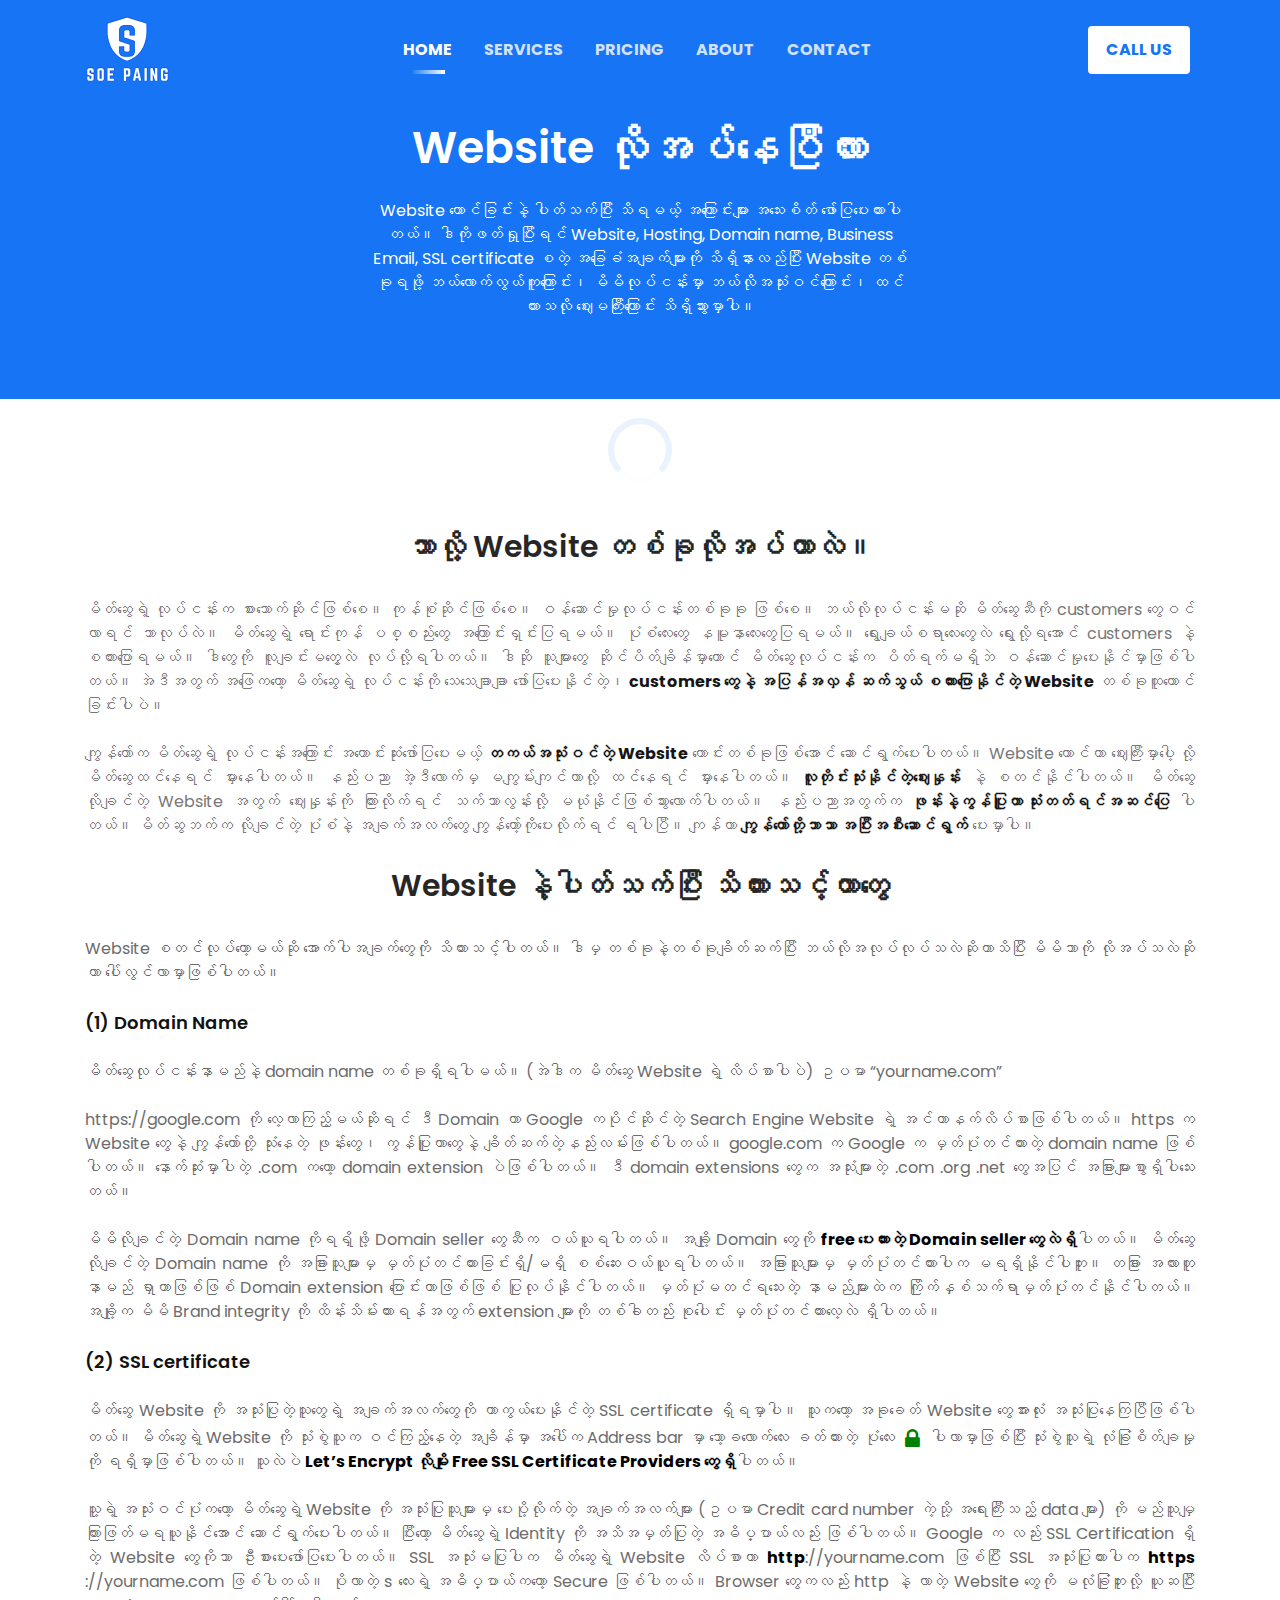
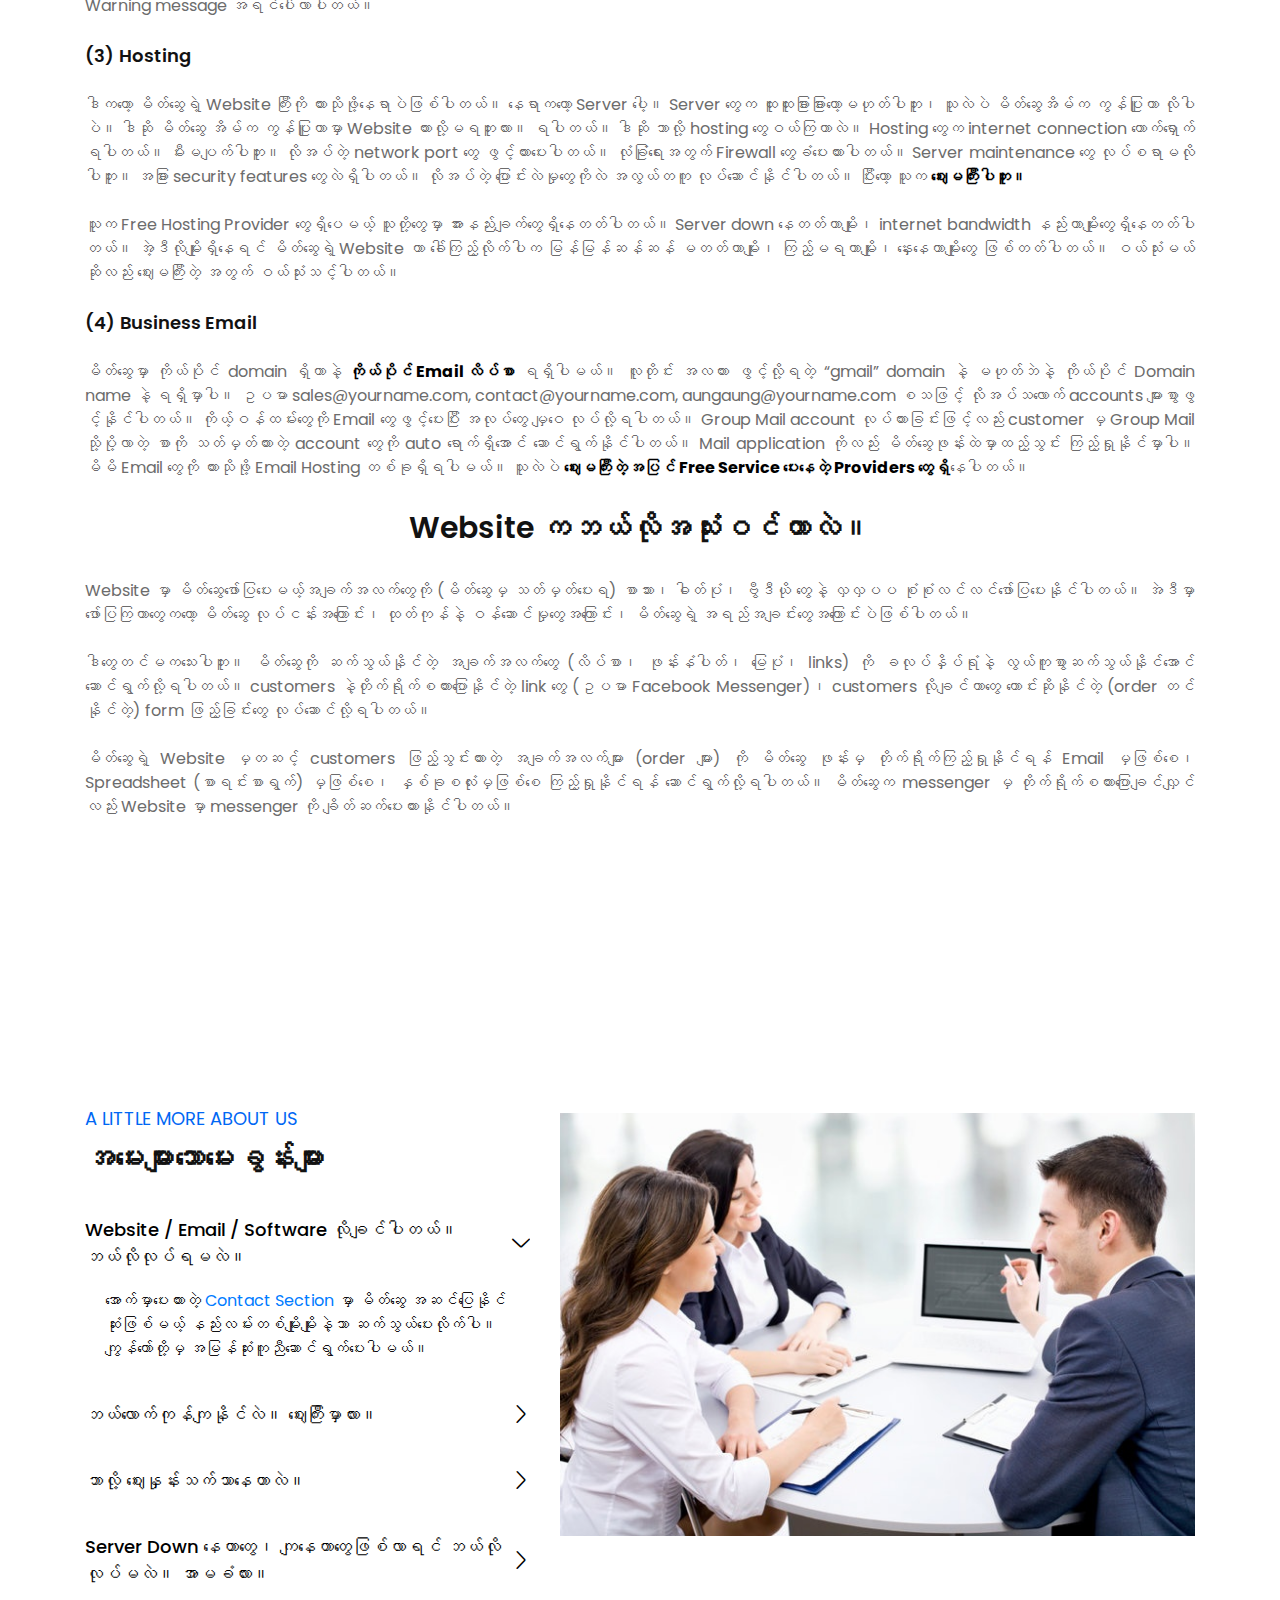
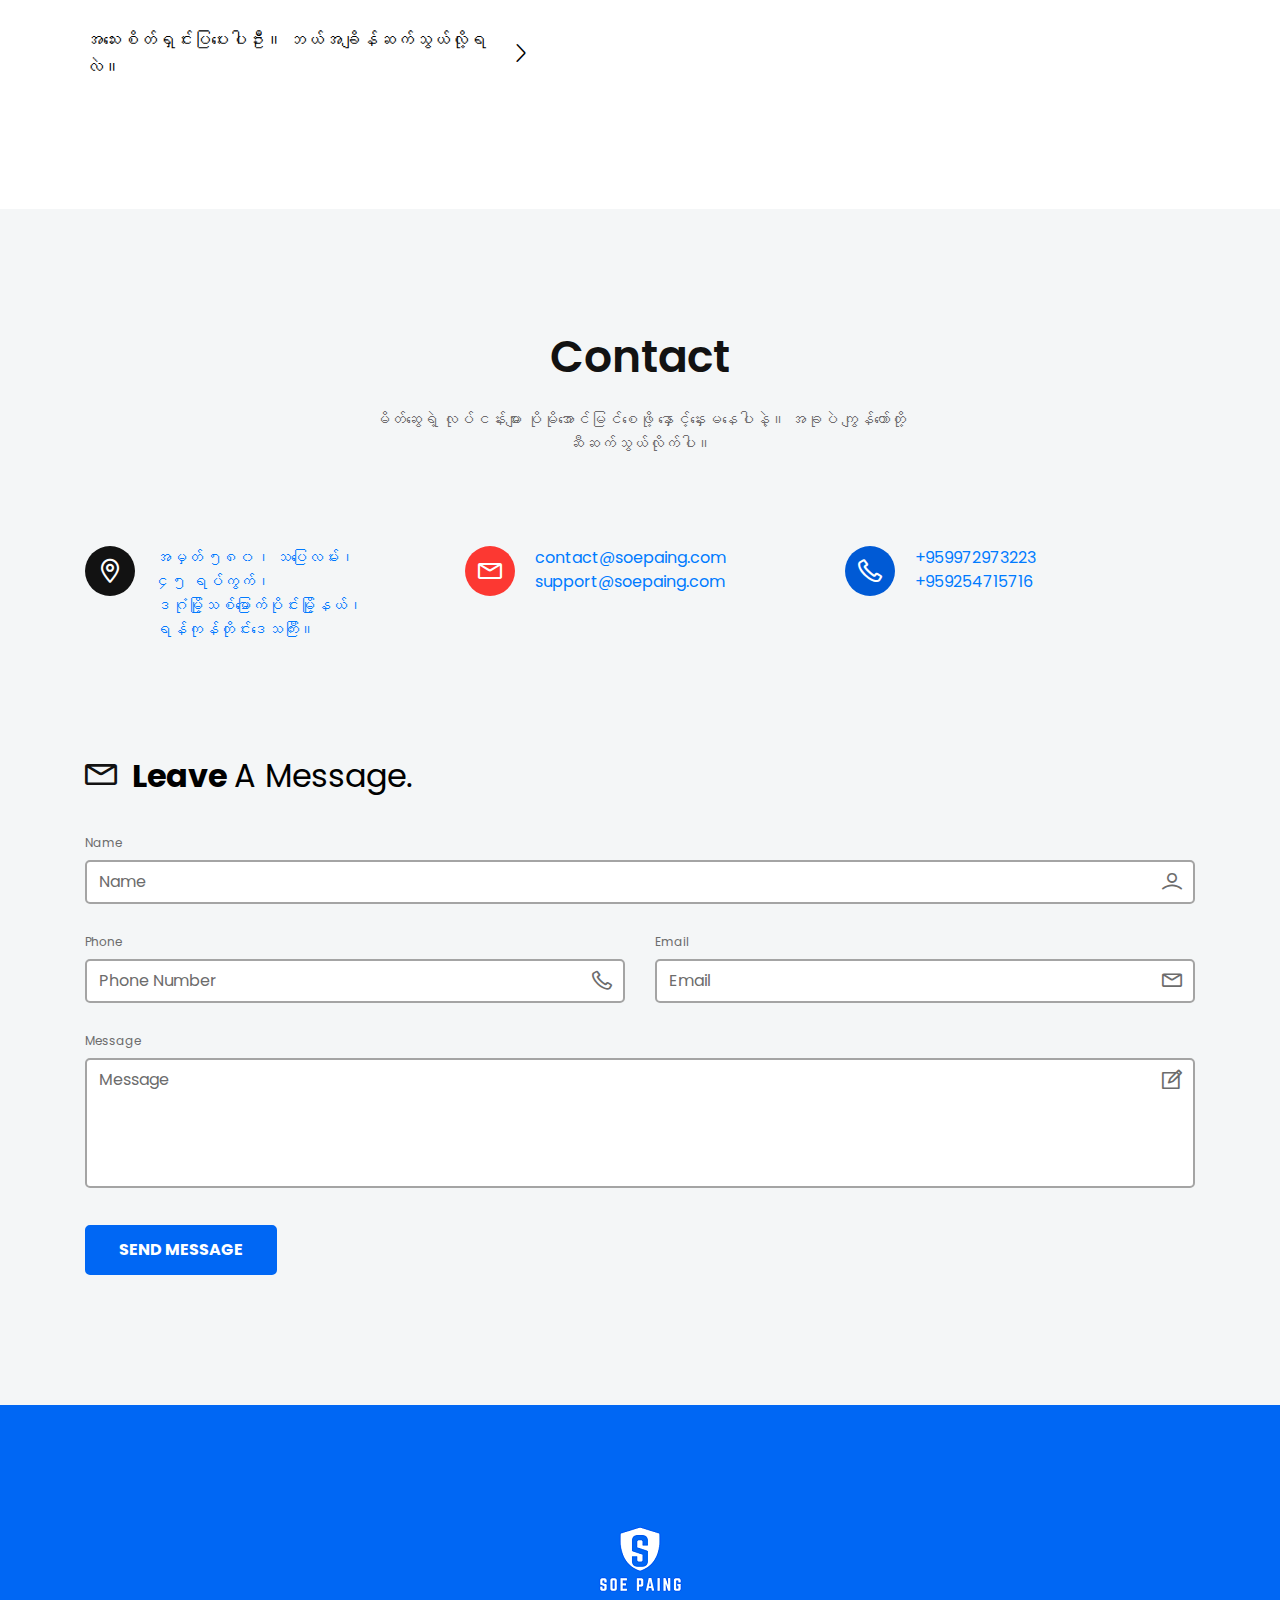
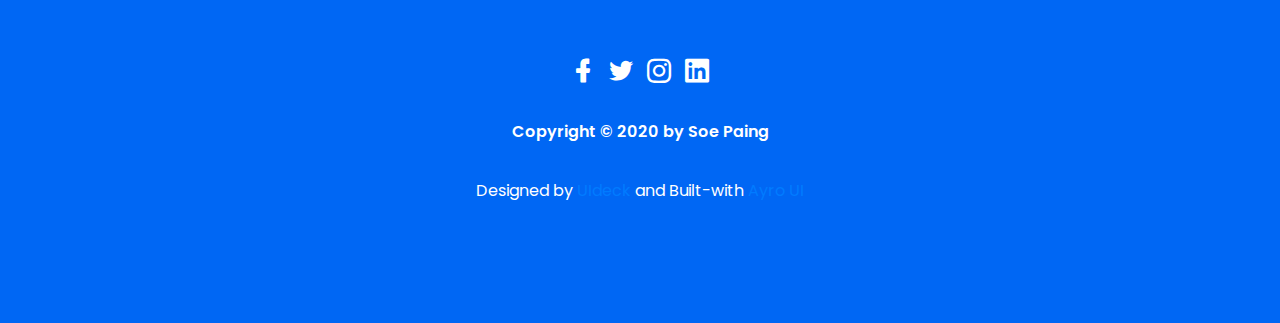
==== commit 6d437d1c: "removed some emails" ====
--- a/web-dev.html
+++ b/web-dev.html
@@ -323,8 +323,6 @@
                             <div class="contact-info-content media-body">
                                 <p class="text"><a href="mailto:contact@soepaing.com">contact@soepaing.com</a></p>
                                 <p class="text"><a href="mailto:support@soepaing.com">support@soepaing.com</a></p>
-                                <p class="text"><a href="mailto:soepaing@soepaing.com">soepaing@soepaing.com</a></p>
-                                <p class="text"><a href="mailto:yuwah@soepaing.com">yuwah@soepaing.com</a></p>
                             </div>
                         </div> <!-- single contact info -->
                     </div>
--- a/assets/css/style.css
+++ b/assets/css/style.css
@@ -2788,7 +2788,7 @@
     font-size: 20px;
     font-weight: 600;
     line-height: 25px;
-    color: #fff;
+    color: #fff !important;
     position: relative;
     margin-top: 24px; }
   .pricing-style .pricing-header .month {
